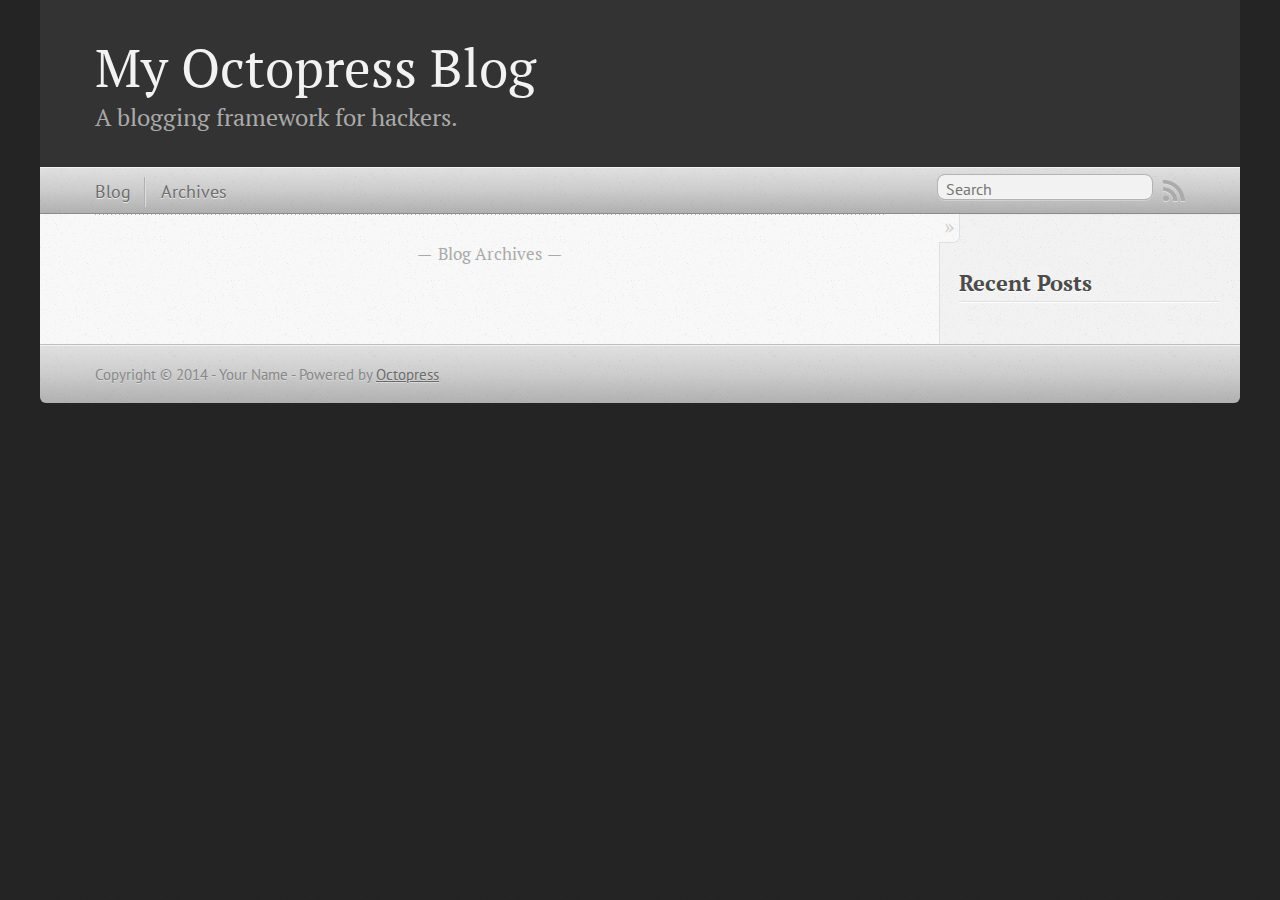
==== index.html @ 88277565 "Site updated at 2014-05-23 21:52:39 UTC" ====
<!DOCTYPE html>
<!--[if IEMobile 7 ]><html class="no-js iem7"><![endif]-->
<!--[if lt IE 9]><html class="no-js lte-ie8"><![endif]-->
<!--[if (gt IE 8)|(gt IEMobile 7)|!(IEMobile)|!(IE)]><!--><html class="no-js" lang="en"><!--<![endif]-->
<head>
  <meta charset="utf-8">
  <title>My Octopress Blog</title>
  <meta name="author" content="Your Name">

  
  <meta name="description" content=" Blog Archives Recent Posts ">
  

  <!-- http://t.co/dKP3o1e -->
  <meta name="HandheldFriendly" content="True">
  <meta name="MobileOptimized" content="320">
  <meta name="viewport" content="width=device-width, initial-scale=1">

  
  <link rel="canonical" href="http://vcardillo.github.io">
  <link href="/favicon.png" rel="icon">
  <link href="/stylesheets/screen.css" media="screen, projection" rel="stylesheet" type="text/css">
  <link href="/atom.xml" rel="alternate" title="My Octopress Blog" type="application/atom+xml">
  <script src="/javascripts/modernizr-2.0.js"></script>
  <script src="//ajax.googleapis.com/ajax/libs/jquery/1.9.1/jquery.min.js"></script>
  <script>!window.jQuery && document.write(unescape('%3Cscript src="./javascripts/libs/jquery.min.js"%3E%3C/script%3E'))</script>
  <script src="/javascripts/octopress.js" type="text/javascript"></script>
  <!--Fonts from Google"s Web font directory at http://google.com/webfonts -->
<link href="//fonts.googleapis.com/css?family=PT+Serif:regular,italic,bold,bolditalic" rel="stylesheet" type="text/css">
<link href="//fonts.googleapis.com/css?family=PT+Sans:regular,italic,bold,bolditalic" rel="stylesheet" type="text/css">

  

</head>

<body   >
  <header role="banner"><hgroup>
  <h1><a href="/">My Octopress Blog</a></h1>
  
    <h2>A blogging framework for hackers.</h2>
  
</hgroup>

</header>
  <nav role="navigation"><ul class="subscription" data-subscription="rss">
  <li><a href="/atom.xml" rel="subscribe-rss" title="subscribe via RSS">RSS</a></li>
  
</ul>
  
<form action="https://www.google.com/search" method="get">
  <fieldset role="search">
    <input type="hidden" name="q" value="site:vcardillo.github.io" />
    <input class="search" type="text" name="q" results="0" placeholder="Search"/>
  </fieldset>
</form>
  
<ul class="main-navigation">
  <li><a href="/">Blog</a></li>
  <li><a href="/blog/archives">Archives</a></li>
</ul>

</nav>
  <div id="main">
    <div id="content">
      <div class="blog-index">
  
  
  <div class="pagination">
    
    <a href="/blog/archives">Blog Archives</a>
    
  </div>
</div>
<aside class="sidebar">
  
    <section>
  <h1>Recent Posts</h1>
  <ul id="recent_posts">
    
  </ul>
</section>





  
</aside>

    </div>
  </div>
  <footer role="contentinfo"><p>
  Copyright &copy; 2014 - Your Name -
  <span class="credit">Powered by <a href="http://octopress.org">Octopress</a></span>
</p>

</footer>
  







  <script type="text/javascript">
    (function(){
      var twitterWidgets = document.createElement('script');
      twitterWidgets.type = 'text/javascript';
      twitterWidgets.async = true;
      twitterWidgets.src = '//platform.twitter.com/widgets.js';
      document.getElementsByTagName('head')[0].appendChild(twitterWidgets);
    })();
  </script>





</body>
</html>
---- stylesheets/screen.css ----
html,body,div,span,applet,object,iframe,h1,h2,h3,h4,h5,h6,p,blockquote,pre,a,abbr,acronym,address,big,cite,code,del,dfn,em,img,ins,kbd,q,s,samp,small,strike,strong,sub,sup,tt,var,b,u,i,center,dl,dt,dd,ol,ul,li,fieldset,form,label,legend,table,caption,tbody,tfoot,thead,tr,th,td,article,aside,canvas,details,embed,figure,figcaption,footer,header,hgroup,menu,nav,output,ruby,section,summary,time,mark,audio,video{margin:0;padding:0;border:0;font:inherit;font-size:100%;vertical-align:baseline}html{line-height:1}ol,ul{list-style:none}table{border-collapse:collapse;border-spacing:0}caption,th,td{text-align:left;font-weight:normal;vertical-align:middle}q,blockquote{quotes:none}q:before,q:after,blockquote:before,blockquote:after{content:"";content:none}a img{border:none}article,aside,details,figcaption,figure,footer,header,hgroup,menu,nav,section,summary{display:block}a{color:#1863a1}a:visited{color:#751590}a:focus{color:#0181eb}a:hover{color:#0181eb}a:active{color:#01579f}aside.sidebar a{color:#222}aside.sidebar a:focus{color:#0181eb}aside.sidebar a:hover{color:#0181eb}aside.sidebar a:active{color:#01579f}a{-webkit-transition:color 0.3s;-moz-transition:color 0.3s;-o-transition:color 0.3s;transition:color 0.3s}html{background:#252525 url('/images/line-tile.png?1400881595') top left}body>div{background:#f2f2f2 url('/images/noise.png?1400881595') top left;border-bottom:1px solid #bfbfbf}body>div>div{background:#f8f8f8 url('/images/noise.png?1400881595') top left;border-right:1px solid #e0e0e0}.heading,body>header h1,h1,h2,h3,h4,h5,h6{font-family:"PT Serif","Georgia","Helvetica Neue",Arial,sans-serif}.sans,body>header h2,article header p.meta,article>footer,#content .blog-index footer,html .gist .gist-file .gist-meta,#blog-archives a.category,#blog-archives time,aside.sidebar section,body>footer{font-family:"PT Sans","Helvetica Neue",Arial,sans-serif}.serif,body,#content .blog-index a[rel=full-article]{font-family:"PT Serif",Georgia,Times,"Times New Roman",serif}.mono,pre,code,tt,p code,li code{font-family:Menlo,Monaco,"Andale Mono","lucida console","Courier New",monospace}body>header h1{font-size:2.2em;font-family:"PT Serif","Georgia","Helvetica Neue",Arial,sans-serif;font-weight:normal;line-height:1.2em;margin-bottom:0.6667em}body>header h2{font-family:"PT Serif","Georgia","Helvetica Neue",Arial,sans-serif}body{line-height:1.5em;color:#222}h1{font-size:2.2em;line-height:1.2em}@media only screen and (min-width: 992px){body{font-size:1.15em}h1{font-size:2.6em;line-height:1.2em}}h1,h2,h3,h4,h5,h6{text-rendering:optimizelegibility;margin-bottom:1em;font-weight:bold}h2,section h1{font-size:1.5em}h3,section h2,section section h1{font-size:1.3em}h4,section h3,section section h2,section section section h1{font-size:1em}h5,section h4,section section h3{font-size:.9em}h6,section h5,section section h4,section section section h3{font-size:.8em}p,article blockquote,ul,ol{margin-bottom:1.5em}ul{list-style-type:disc}ul ul{list-style-type:circle;margin-bottom:0px}ul ul ul{list-style-type:square;margin-bottom:0px}ol{list-style-type:decimal}ol ol{list-style-type:lower-alpha;margin-bottom:0px}ol ol ol{list-style-type:lower-roman;margin-bottom:0px}ul,ul ul,ul ol,ol,ol ul,ol ol{margin-left:1.3em}ul ul,ul ol,ol ul,ol ol{margin-bottom:0em}strong{font-weight:bold}em{font-style:italic}sup,sub{font-size:0.75em;position:relative;display:inline-block;padding:0 .2em;line-height:.8em}sup{top:-.5em}sub{bottom:-.5em}a[rev='footnote']{font-size:.75em;padding:0 .3em;line-height:1}q{font-style:italic}q:before{content:"\201C"}q:after{content:"\201D"}em,dfn{font-style:italic}strong,dfn{font-weight:bold}del,s{text-decoration:line-through}abbr,acronym{border-bottom:1px dotted;cursor:help}hr{margin-bottom:0.2em}small{font-size:.8em}big{font-size:1.2em}article blockquote{font-style:italic;position:relative;font-size:1.2em;line-height:1.5em;padding-left:1em;border-left:4px solid rgba(170,170,170,0.5)}article blockquote cite{font-style:italic}article blockquote cite a{color:#aaa !important;word-wrap:break-word}article blockquote cite:before{content:'\2014';padding-right:.3em;padding-left:.3em;color:#aaa}@media only screen and (min-width: 992px){article blockquote{padding-left:1.5em;border-left-width:4px}}.pullquote-right:before,.pullquote-left:before{padding:0;border:none;content:attr(data-pullquote);float:right;width:45%;margin:.5em 0 1em 1.5em;position:relative;top:7px;font-size:1.4em;line-height:1.45em}.pullquote-left:before{float:left;margin:.5em 1.5em 1em 0}.force-wrap,article a,aside.sidebar a{white-space:-moz-pre-wrap;white-space:-pre-wrap;white-space:-o-pre-wrap;white-space:pre-wrap;word-wrap:break-word}.group,body>header,body>nav,body>footer,body #content>article,body #content>div>article,body #content>div>section,body div.pagination,aside.sidebar,#main,#content,.sidebar{*zoom:1}.group:after,body>header:after,body>nav:after,body>footer:after,body #content>article:after,body #content>div>section:after,body div.pagination:after,#main:after,#content:after,.sidebar:after{content:"";display:table;clear:both}body{-webkit-text-size-adjust:none;max-width:1200px;position:relative;margin:0 auto}body>header,body>nav,body>footer,body #content>article,body #content>div>article,body #content>div>section{padding-left:18px;padding-right:18px}@media only screen and (min-width: 480px){body>header,body>nav,body>footer,body #content>article,body #content>div>article,body #content>div>section{padding-left:25px;padding-right:25px}}@media only screen and (min-width: 768px){body>header,body>nav,body>footer,body #content>article,body #content>div>article,body #content>div>section{padding-left:35px;padding-right:35px}}@media only screen and (min-width: 992px){body>header,body>nav,body>footer,body #content>article,body #content>div>article,body #content>div>section{padding-left:55px;padding-right:55px}}body div.pagination{margin-left:18px;margin-right:18px}@media only screen and (min-width: 480px){body div.pagination{margin-left:25px;margin-right:25px}}@media only screen and (min-width: 768px){body div.pagination{margin-left:35px;margin-right:35px}}@media only screen and (min-width: 992px){body div.pagination{margin-left:55px;margin-right:55px}}body>header{font-size:1em;padding-top:1.5em;padding-bottom:1.5em}#content{overflow:hidden}#content>div,#content>article{width:100%}aside.sidebar{float:none;padding:0 18px 1px;background-color:#f7f7f7;border-top:1px solid #e0e0e0}.flex-content,article img,article video,article .flash-video,aside.sidebar img{max-width:100%;height:auto}.basic-alignment.left,article img.left,article video.left,article .left.flash-video,aside.sidebar img.left{float:left;margin-right:1.5em}.basic-alignment.right,article img.right,article video.right,article .right.flash-video,aside.sidebar img.right{float:right;margin-left:1.5em}.basic-alignment.center,article img.center,article video.center,article .center.flash-video,aside.sidebar img.center{display:block;margin:0 auto 1.5em}.basic-alignment.left,article img.left,article video.left,article .left.flash-video,aside.sidebar img.left,.basic-alignment.right,article img.right,article video.right,article .right.flash-video,aside.sidebar img.right{margin-bottom:.8em}.toggle-sidebar,.no-sidebar .toggle-sidebar{display:none}@media only screen and (min-width: 750px){body.sidebar-footer aside.sidebar{float:none;width:auto;clear:left;margin:0;padding:0 35px 1px;background-color:#f7f7f7;border-top:1px solid #eaeaea}body.sidebar-footer aside.sidebar section.odd,body.sidebar-footer aside.sidebar section.even{float:left;width:48%}body.sidebar-footer aside.sidebar section.odd{margin-left:0}body.sidebar-footer aside.sidebar section.even{margin-left:4%}body.sidebar-footer aside.sidebar.thirds section{width:30%;margin-left:5%}body.sidebar-footer aside.sidebar.thirds section.first{margin-left:0;clear:both}}body.sidebar-footer #content{margin-right:0px}body.sidebar-footer .toggle-sidebar{display:none}@media only screen and (min-width: 550px){body>header{font-size:1em}}@media only screen and (min-width: 750px){aside.sidebar{float:none;width:auto;clear:left;margin:0;padding:0 35px 1px;background-color:#f7f7f7;border-top:1px solid #eaeaea}aside.sidebar section.odd,aside.sidebar section.even{float:left;width:48%}aside.sidebar section.odd{margin-left:0}aside.sidebar section.even{margin-left:4%}aside.sidebar.thirds section{width:30%;margin-left:5%}aside.sidebar.thirds section.first{margin-left:0;clear:both}}@media only screen and (min-width: 768px){body{-webkit-text-size-adjust:auto}body>header{font-size:1.2em}#main{padding:0;margin:0 auto}#content{overflow:visible;margin-right:240px;position:relative}.no-sidebar #content{margin-right:0;border-right:0}.collapse-sidebar #content{margin-right:20px}#content>div,#content>article{padding-top:17.5px;padding-bottom:17.5px;float:left}aside.sidebar{width:210px;padding:0 15px 15px;background:none;clear:none;float:left;margin:0 -100% 0 0}aside.sidebar section{width:auto;margin-left:0}aside.sidebar section.odd,aside.sidebar section.even{float:none;width:auto;margin-left:0}.collapse-sidebar aside.sidebar{float:none;width:auto;clear:left;margin:0;padding:0 35px 1px;background-color:#f7f7f7;border-top:1px solid #eaeaea}.collapse-sidebar aside.sidebar section.odd,.collapse-sidebar aside.sidebar section.even{float:left;width:48%}.collapse-sidebar aside.sidebar section.odd{margin-left:0}.collapse-sidebar aside.sidebar section.even{margin-left:4%}.collapse-sidebar aside.sidebar.thirds section{width:30%;margin-left:5%}.collapse-sidebar aside.sidebar.thirds section.first{margin-left:0;clear:both}}@media only screen and (min-width: 992px){body>header{font-size:1.3em}#content{margin-right:300px}#content>div,#content>article{padding-top:27.5px;padding-bottom:27.5px}aside.sidebar{width:260px;padding:1.2em 20px 20px}.collapse-sidebar aside.sidebar{padding-left:55px;padding-right:55px}}@media only screen and (min-width: 768px){ul,ol{margin-left:0}}body>header{background:#333}body>header h1{display:inline-block;margin:0}body>header h1 a,body>header h1 a:visited,body>header h1 a:hover{color:#f2f2f2;text-decoration:none}body>header h2{margin:.2em 0 0;font-size:1em;color:#aaa;font-weight:normal}body>nav{position:relative;background-color:#ccc;background:url('/images/noise.png?1400881595'),-webkit-gradient(linear, 50% 0%, 50% 100%, color-stop(0%, #e0e0e0), color-stop(50%, #cccccc), color-stop(100%, #b0b0b0));background:url('/images/noise.png?1400881595'),-webkit-linear-gradient(#e0e0e0,#cccccc,#b0b0b0);background:url('/images/noise.png?1400881595'),-moz-linear-gradient(#e0e0e0,#cccccc,#b0b0b0);background:url('/images/noise.png?1400881595'),-o-linear-gradient(#e0e0e0,#cccccc,#b0b0b0);background:url('/images/noise.png?1400881595'),linear-gradient(#e0e0e0,#cccccc,#b0b0b0);border-top:1px solid #f2f2f2;border-bottom:1px solid #8c8c8c;padding-top:.35em;padding-bottom:.35em}body>nav form{-webkit-background-clip:padding;-moz-background-clip:padding;background-clip:padding-box;margin:0;padding:0}body>nav form .search{padding:.3em .5em 0;font-size:.85em;font-family:"PT Sans","Helvetica Neue",Arial,sans-serif;line-height:1.1em;width:95%;-webkit-border-radius:0.5em;-moz-border-radius:0.5em;-ms-border-radius:0.5em;-o-border-radius:0.5em;border-radius:0.5em;-webkit-background-clip:padding;-moz-background-clip:padding;background-clip:padding-box;-webkit-box-shadow:#d1d1d1 0 1px;-moz-box-shadow:#d1d1d1 0 1px;box-shadow:#d1d1d1 0 1px;background-color:#f2f2f2;border:1px solid #b3b3b3;color:#888}body>nav form .search:focus{color:#444;border-color:#80b1df;-webkit-box-shadow:#80b1df 0 0 4px,#80b1df 0 0 3px inset;-moz-box-shadow:#80b1df 0 0 4px,#80b1df 0 0 3px inset;box-shadow:#80b1df 0 0 4px,#80b1df 0 0 3px inset;background-color:#fff;outline:none}body>nav fieldset[role=search]{float:right;width:48%}body>nav fieldset.mobile-nav{float:left;width:48%}body>nav fieldset.mobile-nav select{width:100%;font-size:.8em;border:1px solid #888}body>nav ul{display:none}@media only screen and (min-width: 550px){body>nav{font-size:.9em}body>nav ul{margin:0;padding:0;border:0;overflow:hidden;*zoom:1;float:left;display:block;padding-top:.15em}body>nav ul li{list-style-image:none;list-style-type:none;margin-left:0;white-space:nowrap;display:inline;float:left;padding-left:0;padding-right:0}body>nav ul li:first-child,body>nav ul li.first{padding-left:0}body>nav ul li:last-child{padding-right:0}body>nav ul li.last{padding-right:0}body>nav ul.subscription{margin-left:.8em;float:right}body>nav ul.subscription li:last-child a{padding-right:0}body>nav ul li{margin:0}body>nav a{color:#6b6b6b;font-family:"PT Sans","Helvetica Neue",Arial,sans-serif;text-shadow:#ebebeb 0 1px;float:left;text-decoration:none;font-size:1.1em;padding:.1em 0;line-height:1.5em}body>nav a:visited{color:#6b6b6b}body>nav a:hover{color:#2b2b2b}body>nav li+li{border-left:1px solid #b0b0b0;margin-left:.8em}body>nav li+li a{padding-left:.8em;border-left:1px solid #dedede}body>nav form{float:right;text-align:left;padding-left:.8em;width:175px}body>nav form .search{width:93%;font-size:.95em;line-height:1.2em}body>nav ul[data-subscription$=email]+form{width:97px}body>nav ul[data-subscription$=email]+form .search{width:91%}body>nav fieldset.mobile-nav{display:none}body>nav fieldset[role=search]{width:99%}}@media only screen and (min-width: 992px){body>nav form{width:215px}body>nav ul[data-subscription$=email]+form{width:147px}}.no-placeholder body>nav .search{background:#f2f2f2 url('/images/search.png?1400881595') 0.3em 0.25em no-repeat;text-indent:1.3em}@media only screen and (min-width: 550px){.maskImage body>nav ul[data-subscription$=email]+form{width:123px}}@media only screen and (min-width: 992px){.maskImage body>nav ul[data-subscription$=email]+form{width:173px}}.maskImage ul.subscription{position:relative;top:.2em}.maskImage ul.subscription li,.maskImage ul.subscription a{border:0;padding:0}.maskImage a[rel=subscribe-rss]{position:relative;top:0px;text-indent:-999999em;background-color:#dedede;border:0;padding:0}.maskImage a[rel=subscribe-rss],.maskImage a[rel=subscribe-rss]:after{-webkit-mask-image:url('/images/rss.png?1400881595');-moz-mask-image:url('/images/rss.png?1400881595');-ms-mask-image:url('/images/rss.png?1400881595');-o-mask-image:url('/images/rss.png?1400881595');mask-image:url('/images/rss.png?1400881595');-webkit-mask-repeat:no-repeat;-moz-mask-repeat:no-repeat;-ms-mask-repeat:no-repeat;-o-mask-repeat:no-repeat;mask-repeat:no-repeat;width:22px;height:22px}.maskImage a[rel=subscribe-rss]:after{content:"";position:absolute;top:-1px;left:0;background-color:#ababab}.maskImage a[rel=subscribe-rss]:hover:after{background-color:#9e9e9e}.maskImage a[rel=subscribe-email]{position:relative;top:0px;text-indent:-999999em;background-color:#dedede;border:0;padding:0}.maskImage a[rel=subscribe-email],.maskImage a[rel=subscribe-email]:after{-webkit-mask-image:url('/images/email.png?1400881595');-moz-mask-image:url('/images/email.png?1400881595');-ms-mask-image:url('/images/email.png?1400881595');-o-mask-image:url('/images/email.png?1400881595');mask-image:url('/images/email.png?1400881595');-webkit-mask-repeat:no-repeat;-moz-mask-repeat:no-repeat;-ms-mask-repeat:no-repeat;-o-mask-repeat:no-repeat;mask-repeat:no-repeat;width:28px;height:22px}.maskImage a[rel=subscribe-email]:after{content:"";position:absolute;top:-1px;left:0;background-color:#ababab}.maskImage a[rel=subscribe-email]:hover:after{background-color:#9e9e9e}article{padding-top:1em}article header{position:relative;padding-top:2em;padding-bottom:1em;margin-bottom:1em;background:url('[data-uri]') bottom left repeat-x}article header h1{margin:0}article header h1 a{text-decoration:none}article header h1 a:hover{text-decoration:underline}article header p{font-size:.9em;color:#aaa;margin:0}article header p.meta{text-transform:uppercase;position:absolute;top:0}@media only screen and (min-width: 768px){article header{margin-bottom:1.5em;padding-bottom:1em;background:url('[data-uri]') bottom left repeat-x}}article h2{padding-top:0.8em;background:url('[data-uri]') top left repeat-x}.entry-content article h2:first-child,article header+h2{padding-top:0}article h2:first-child,article header+h2{background:none}article .feature{padding-top:.5em;margin-bottom:1em;padding-bottom:1em;background:url('[data-uri]') bottom left repeat-x;font-size:2.0em;font-style:italic;line-height:1.3em}article img,article video,article .flash-video{-webkit-border-radius:0.3em;-moz-border-radius:0.3em;-ms-border-radius:0.3em;-o-border-radius:0.3em;border-radius:0.3em;-webkit-box-shadow:rgba(0,0,0,0.15) 0 1px 4px;-moz-box-shadow:rgba(0,0,0,0.15) 0 1px 4px;box-shadow:rgba(0,0,0,0.15) 0 1px 4px;-webkit-box-sizing:border-box;-moz-box-sizing:border-box;box-sizing:border-box;border:#fff 0.5em solid}article video,article .flash-video{margin:0 auto 1.5em}article video{display:block;width:100%}article .flash-video>div{position:relative;display:block;padding-bottom:56.25%;padding-top:1px;height:0;overflow:hidden}article .flash-video>div iframe,article .flash-video>div object,article .flash-video>div embed{position:absolute;top:0;left:0;width:100%;height:100%}article>footer{padding-bottom:2.5em;margin-top:2em}article>footer p.meta{margin-bottom:.8em;font-size:.85em;clear:both;overflow:hidden}.blog-index article+article{background:url('[data-uri]') top left repeat-x}#content .blog-index{padding-top:0;padding-bottom:0}#content .blog-index article{padding-top:2em}#content .blog-index article header{background:none;padding-bottom:0}#content .blog-index article h1{font-size:2.2em}#content .blog-index article h1 a{color:inherit}#content .blog-index article h1 a:hover{color:#0181eb}#content .blog-index a[rel=full-article]{background:#ebebeb;display:inline-block;padding:.4em .8em;margin-right:.5em;text-decoration:none;color:#666;-webkit-transition:background-color 0.5s;-moz-transition:background-color 0.5s;-o-transition:background-color 0.5s;transition:background-color 0.5s}#content .blog-index a[rel=full-article]:hover{background:#0181eb;text-shadow:none;color:#f8f8f8}#content .blog-index footer{margin-top:1em}.separator,article>footer .byline+time:before,article>footer time+time:before,article>footer .comments:before,article>footer .byline ~ .categories:before{content:"\2022 ";padding:0 .4em 0 .2em;display:inline-block}#content div.pagination{text-align:center;font-size:.95em;position:relative;background:url('[data-uri]') top left repeat-x;padding-top:1.5em;padding-bottom:1.5em}#content div.pagination a{text-decoration:none;color:#aaa}#content div.pagination a.prev{position:absolute;left:0}#content div.pagination a.next{position:absolute;right:0}#content div.pagination a:hover{color:#0181eb}#content div.pagination a[href*=archive]:before,#content div.pagination a[href*=archive]:after{content:'\2014';padding:0 .3em}p.meta+.sharing{padding-top:1em;padding-left:0;background:url('[data-uri]') top left repeat-x}#fb-root{display:none}.highlight,html .gist .gist-file .gist-syntax .gist-highlight{border:1px solid #05232b !important}.highlight table td.code,html .gist .gist-file .gist-syntax .gist-highlight table td.code{width:100%}.highlight .line-numbers,html .gist .gist-file .gist-syntax .highlight .line_numbers{text-align:right;font-size:13px;line-height:1.45em;background:#073642 url('/images/noise.png?1400881595') top left !important;border-right:1px solid #00232c !important;-webkit-box-shadow:#083e4b -1px 0 inset;-moz-box-shadow:#083e4b -1px 0 inset;box-shadow:#083e4b -1px 0 inset;text-shadow:#021014 0 -1px;padding:.8em !important;-webkit-border-radius:0;-moz-border-radius:0;-ms-border-radius:0;-o-border-radius:0;border-radius:0}.highlight .line-numbers span,html .gist .gist-file .gist-syntax .highlight .line_numbers span{color:#586e75 !important}figure.code,.gist-file,pre{-webkit-box-shadow:rgba(0,0,0,0.06) 0 0 10px;-moz-box-shadow:rgba(0,0,0,0.06) 0 0 10px;box-shadow:rgba(0,0,0,0.06) 0 0 10px}figure.code .highlight pre,.gist-file .highlight pre,pre .highlight pre{-webkit-box-shadow:none;-moz-box-shadow:none;box-shadow:none}.gist .highlight *::-moz-selection,figure.code .highlight *::-moz-selection{background:#386774;color:inherit;text-shadow:#002b36 0 1px}.gist .highlight *::-webkit-selection,figure.code .highlight *::-webkit-selection{background:#386774;color:inherit;text-shadow:#002b36 0 1px}.gist .highlight *::selection,figure.code .highlight *::selection{background:#386774;color:inherit;text-shadow:#002b36 0 1px}html .gist .gist-file{margin-bottom:1.8em;position:relative;border:none;padding-top:26px !important}html .gist .gist-file .highlight{margin-bottom:0}html .gist .gist-file .gist-syntax{border-bottom:0 !important;background:none !important}html .gist .gist-file .gist-syntax .gist-highlight{background:#002b36 !important}html .gist .gist-file .gist-syntax .highlight pre{padding:0}html .gist .gist-file .gist-meta{padding:.6em 0.8em;border:1px solid #083e4b !important;color:#586e75;font-size:.7em !important;background:#073642 url('/images/noise.png?1400881595') top left;line-height:1.5em}html .gist .gist-file .gist-meta a{color:#75878b !important;text-decoration:none}html .gist .gist-file .gist-meta a:hover{text-decoration:underline}html .gist .gist-file .gist-meta a:hover{color:#93a1a1 !important}html .gist .gist-file .gist-meta a[href*='#file']{position:absolute;top:0;left:0;right:-10px;color:#474747 !important}html .gist .gist-file .gist-meta a[href*='#file']:hover{color:#1863a1 !important}html .gist .gist-file .gist-meta a[href*=raw]{top:.4em}pre{background:#002b36 url('/images/noise.png?1400881595') top left;-webkit-border-radius:0.4em;-moz-border-radius:0.4em;-ms-border-radius:0.4em;-o-border-radius:0.4em;border-radius:0.4em;border:1px solid #05232b;line-height:1.45em;font-size:13px;margin-bottom:2.1em;padding:.8em 1em;color:#93a1a1;overflow:auto}h3.filename+pre{-moz-border-radius-topleft:0px;-webkit-border-top-left-radius:0px;border-top-left-radius:0px;-moz-border-radius-topright:0px;-webkit-border-top-right-radius:0px;border-top-right-radius:0px}p code,li code{display:inline-block;white-space:no-wrap;background:#fff;font-size:.8em;line-height:1.5em;color:#555;border:1px solid #ddd;-webkit-border-radius:0.4em;-moz-border-radius:0.4em;-ms-border-radius:0.4em;-o-border-radius:0.4em;border-radius:0.4em;padding:0 .3em;margin:-1px 0}p pre code,li pre code{font-size:1em !important;background:none;border:none}.pre-code,html .gist .gist-file .gist-syntax .highlight pre,.highlight code{font-family:Menlo,Monaco,"Andale Mono","lucida console","Courier New",monospace !important;overflow:scroll;overflow-y:hidden;display:block;padding:.8em;overflow-x:auto;line-height:1.45em;background:#002b36 url('/images/noise.png?1400881595') top left !important;color:#93a1a1 !important}.pre-code span,html .gist .gist-file .gist-syntax .highlight pre span,.highlight code span{color:#93a1a1 !important}.pre-code span,html .gist .gist-file .gist-syntax .highlight pre span,.highlight code span{font-style:normal !important;font-weight:normal !important}.pre-code .c,html .gist .gist-file .gist-syntax .highlight pre .c,.highlight code .c{color:#586e75 !important;font-style:italic !important}.pre-code .cm,html .gist .gist-file .gist-syntax .highlight pre .cm,.highlight code .cm{color:#586e75 !important;font-style:italic !important}.pre-code .cp,html .gist .gist-file .gist-syntax .highlight pre .cp,.highlight code .cp{color:#586e75 !important;font-style:italic !important}.pre-code .c1,html .gist .gist-file .gist-syntax .highlight pre .c1,.highlight code .c1{color:#586e75 !important;font-style:italic !important}.pre-code .cs,html .gist .gist-file .gist-syntax .highlight pre .cs,.highlight code .cs{color:#586e75 !important;font-weight:bold !important;font-style:italic !important}.pre-code .err,html .gist .gist-file .gist-syntax .highlight pre .err,.highlight code .err{color:#dc322f !important;background:none !important}.pre-code .k,html .gist .gist-file .gist-syntax .highlight pre .k,.highlight code .k{color:#cb4b16 !important}.pre-code .o,html .gist .gist-file .gist-syntax .highlight pre .o,.highlight code .o{color:#93a1a1 !important;font-weight:bold !important}.pre-code .p,html .gist .gist-file .gist-syntax .highlight pre .p,.highlight code .p{color:#93a1a1 !important}.pre-code .ow,html .gist .gist-file .gist-syntax .highlight pre .ow,.highlight code .ow{color:#2aa198 !important;font-weight:bold !important}.pre-code .gd,html .gist .gist-file .gist-syntax .highlight pre .gd,.highlight code .gd{color:#93a1a1 !important;background-color:#372c34 !important;display:inline-block}.pre-code .gd .x,html .gist .gist-file .gist-syntax .highlight pre .gd .x,.highlight code .gd .x{color:#93a1a1 !important;background-color:#4d2d33 !important;display:inline-block}.pre-code .ge,html .gist .gist-file .gist-syntax .highlight pre .ge,.highlight code .ge{color:#93a1a1 !important;font-style:italic !important}.pre-code .gh,html .gist .gist-file .gist-syntax .highlight pre .gh,.highlight code .gh{color:#586e75 !important}.pre-code .gi,html .gist .gist-file .gist-syntax .highlight pre .gi,.highlight code .gi{color:#93a1a1 !important;background-color:#1a412b !important;display:inline-block}.pre-code .gi .x,html .gist .gist-file .gist-syntax .highlight pre .gi .x,.highlight code .gi .x{color:#93a1a1 !important;background-color:#355720 !important;display:inline-block}.pre-code .gs,html .gist .gist-file .gist-syntax .highlight pre .gs,.highlight code .gs{color:#93a1a1 !important;font-weight:bold !important}.pre-code .gu,html .gist .gist-file .gist-syntax .highlight pre .gu,.highlight code .gu{color:#6c71c4 !important}.pre-code .kc,html .gist .gist-file .gist-syntax .highlight pre .kc,.highlight code .kc{color:#859900 !important;font-weight:bold !important}.pre-code .kd,html .gist .gist-file .gist-syntax .highlight pre .kd,.highlight code .kd{color:#268bd2 !important}.pre-code .kp,html .gist .gist-file .gist-syntax .highlight pre .kp,.highlight code .kp{color:#cb4b16 !important;font-weight:bold !important}.pre-code .kr,html .gist .gist-file .gist-syntax .highlight pre .kr,.highlight code .kr{color:#d33682 !important;font-weight:bold !important}.pre-code .kt,html .gist .gist-file .gist-syntax .highlight pre .kt,.highlight code .kt{color:#2aa198 !important}.pre-code .n,html .gist .gist-file .gist-syntax .highlight pre .n,.highlight code .n{color:#268bd2 !important}.pre-code .na,html .gist .gist-file .gist-syntax .highlight pre .na,.highlight code .na{color:#268bd2 !important}.pre-code .nb,html .gist .gist-file .gist-syntax .highlight pre .nb,.highlight code .nb{color:#859900 !important}.pre-code .nc,html .gist .gist-file .gist-syntax .highlight pre .nc,.highlight code .nc{color:#d33682 !important}.pre-code .no,html .gist .gist-file .gist-syntax .highlight pre .no,.highlight code .no{color:#b58900 !important}.pre-code .nl,html .gist .gist-file .gist-syntax .highlight pre .nl,.highlight code .nl{color:#859900 !important}.pre-code .ne,html .gist .gist-file .gist-syntax .highlight pre .ne,.highlight code .ne{color:#268bd2 !important;font-weight:bold !important}.pre-code .nf,html .gist .gist-file .gist-syntax .highlight pre .nf,.highlight code .nf{color:#268bd2 !important;font-weight:bold !important}.pre-code .nn,html .gist .gist-file .gist-syntax .highlight pre .nn,.highlight code .nn{color:#b58900 !important}.pre-code .nt,html .gist .gist-file .gist-syntax .highlight pre .nt,.highlight code .nt{color:#268bd2 !important;font-weight:bold !important}.pre-code .nx,html .gist .gist-file .gist-syntax .highlight pre .nx,.highlight code .nx{color:#b58900 !important}.pre-code .vg,html .gist .gist-file .gist-syntax .highlight pre .vg,.highlight code .vg{color:#268bd2 !important}.pre-code .vi,html .gist .gist-file .gist-syntax .highlight pre .vi,.highlight code .vi{color:#268bd2 !important}.pre-code .nv,html .gist .gist-file .gist-syntax .highlight pre .nv,.highlight code .nv{color:#268bd2 !important}.pre-code .mf,html .gist .gist-file .gist-syntax .highlight pre .mf,.highlight code .mf{color:#2aa198 !important}.pre-code .m,html .gist .gist-file .gist-syntax .highlight pre .m,.highlight code .m{color:#2aa198 !important}.pre-code .mh,html .gist .gist-file .gist-syntax .highlight pre .mh,.highlight code .mh{color:#2aa198 !important}.pre-code .mi,html .gist .gist-file .gist-syntax .highlight pre .mi,.highlight code .mi{color:#2aa198 !important}.pre-code .s,html .gist .gist-file .gist-syntax .highlight pre .s,.highlight code .s{color:#2aa198 !important}.pre-code .sd,html .gist .gist-file .gist-syntax .highlight pre .sd,.highlight code .sd{color:#2aa198 !important}.pre-code .s2,html .gist .gist-file .gist-syntax .highlight pre .s2,.highlight code .s2{color:#2aa198 !important}.pre-code .se,html .gist .gist-file .gist-syntax .highlight pre .se,.highlight code .se{color:#dc322f !important}.pre-code .si,html .gist .gist-file .gist-syntax .highlight pre .si,.highlight code .si{color:#268bd2 !important}.pre-code .sr,html .gist .gist-file .gist-syntax .highlight pre .sr,.highlight code .sr{color:#2aa198 !important}.pre-code .s1,html .gist .gist-file .gist-syntax .highlight pre .s1,.highlight code .s1{color:#2aa198 !important}.pre-code div .gd,html .gist .gist-file .gist-syntax .highlight pre div .gd,.highlight code div .gd,.pre-code div .gd .x,html .gist .gist-file .gist-syntax .highlight pre div .gd .x,.highlight code div .gd .x,.pre-code div .gi,html .gist .gist-file .gist-syntax .highlight pre div .gi,.highlight code div .gi,.pre-code div .gi .x,html .gist .gist-file .gist-syntax .highlight pre div .gi .x,.highlight code div .gi .x{display:inline-block;width:100%}.highlight,.gist-highlight{margin-bottom:1.8em;background:#002b36;overflow-y:hidden;overflow-x:auto}.highlight pre,.gist-highlight pre{background:none;-webkit-border-radius:0px;-moz-border-radius:0px;-ms-border-radius:0px;-o-border-radius:0px;border-radius:0px;border:none;padding:0;margin-bottom:0}pre::-webkit-scrollbar,.highlight::-webkit-scrollbar,.gist-highlight::-webkit-scrollbar{height:.5em;background:rgba(255,255,255,0.15)}pre::-webkit-scrollbar-thumb:horizontal,.highlight::-webkit-scrollbar-thumb:horizontal,.gist-highlight::-webkit-scrollbar-thumb:horizontal{background:rgba(255,255,255,0.2);-webkit-border-radius:4px;border-radius:4px}.highlight code{background:#000}figure.code{background:none;padding:0;border:0;margin-bottom:1.5em}figure.code pre{margin-bottom:0}figure.code figcaption{position:relative}figure.code .highlight{margin-bottom:0}.code-title,html .gist .gist-file .gist-meta a[href*='#file'],h3.filename,figure.code figcaption{text-align:center;font-size:13px;line-height:2em;text-shadow:#cbcccc 0 1px 0;color:#474747;font-weight:normal;margin-bottom:0;-moz-border-radius-topleft:5px;-webkit-border-top-left-radius:5px;border-top-left-radius:5px;-moz-border-radius-topright:5px;-webkit-border-top-right-radius:5px;border-top-right-radius:5px;font-family:"Helvetica Neue", Arial, "Lucida Grande", "Lucida Sans Unicode", Lucida, sans-serif;background:#aaa url('/images/code_bg.png?1400881595') top repeat-x;border:1px solid #565656;border-top-color:#cbcbcb;border-left-color:#a5a5a5;border-right-color:#a5a5a5;border-bottom:0}.download-source,html .gist .gist-file .gist-meta a[href*=raw],figure.code figcaption a{position:absolute;right:.8em;text-decoration:none;color:#666 !important;z-index:1;font-size:13px;text-shadow:#cbcccc 0 1px 0;padding-left:3em}.download-source:hover,html .gist .gist-file .gist-meta a[href*=raw]:hover,figure.code figcaption a:hover{text-decoration:underline}#archive #content>div,#archive #content>div>article{padding-top:0}#blog-archives{color:#aaa}#blog-archives article{padding:1em 0 1em;position:relative;background:url('[data-uri]') bottom left repeat-x}#blog-archives article:last-child{background:none}#blog-archives article footer{padding:0;margin:0}#blog-archives h1{color:#222;margin-bottom:.3em}#blog-archives h2{display:none}#blog-archives h1{font-size:1.5em}#blog-archives h1 a{text-decoration:none;color:inherit;font-weight:normal;display:inline-block}#blog-archives h1 a:hover{text-decoration:underline}#blog-archives h1 a:hover{color:#0181eb}#blog-archives a.category,#blog-archives time{color:#aaa}#blog-archives .entry-content{display:none}#blog-archives time{font-size:.9em;line-height:1.2em}#blog-archives time .month,#blog-archives time .day{display:inline-block}#blog-archives time .month{text-transform:uppercase}#blog-archives p{margin-bottom:1em}#blog-archives a,#blog-archives .entry-content a{color:inherit}#blog-archives a:hover,#blog-archives .entry-content a:hover{color:#0181eb}#blog-archives a:hover{color:#0181eb}@media only screen and (min-width: 550px){#blog-archives article{margin-left:5em}#blog-archives h2{margin-bottom:.3em;font-weight:normal;display:inline-block;position:relative;top:-1px;float:left}#blog-archives h2:first-child{padding-top:.75em}#blog-archives time{position:absolute;text-align:right;left:0em;top:1.8em}#blog-archives .year{display:none}#blog-archives article{padding-left:4.5em;padding-bottom:.7em}#blog-archives a.category{line-height:1.1em}}#content>.category article{margin-left:0;padding-left:6.8em}#content>.category .year{display:inline}.side-shadow-border,aside.sidebar section h1,aside.sidebar li{-webkit-box-shadow:#fff 0 1px;-moz-box-shadow:#fff 0 1px;box-shadow:#fff 0 1px}aside.sidebar{overflow:hidden;color:#4b4b4b;text-shadow:#fff 0 1px}aside.sidebar section{font-size:.8em;line-height:1.4em;margin-bottom:1.5em}aside.sidebar section h1{margin:1.5em 0 0;padding-bottom:.2em;border-bottom:1px solid #e0e0e0}aside.sidebar section h1+p{padding-top:.4em}aside.sidebar img{-webkit-border-radius:0.3em;-moz-border-radius:0.3em;-ms-border-radius:0.3em;-o-border-radius:0.3em;border-radius:0.3em;-webkit-box-shadow:rgba(0,0,0,0.15) 0 1px 4px;-moz-box-shadow:rgba(0,0,0,0.15) 0 1px 4px;box-shadow:rgba(0,0,0,0.15) 0 1px 4px;-webkit-box-sizing:border-box;-moz-box-sizing:border-box;box-sizing:border-box;border:#fff 0.3em solid}aside.sidebar ul{margin-bottom:0.5em;margin-left:0}aside.sidebar li{list-style:none;padding:.5em 0;margin:0;border-bottom:1px solid #e0e0e0}aside.sidebar li p:last-child{margin-bottom:0}aside.sidebar a{color:inherit;-webkit-transition:color 0.5s;-moz-transition:color 0.5s;-o-transition:color 0.5s;transition:color 0.5s}aside.sidebar:hover a{color:#222}aside.sidebar:hover a:hover{color:#0181eb}.aside-alt-link,#pinboard_linkroll .pin-tag{color:#7e7e7e}.aside-alt-link:hover,#pinboard_linkroll .pin-tag:hover{color:#0181eb}@media only screen and (min-width: 768px){.toggle-sidebar{outline:none;position:absolute;right:-10px;top:0;bottom:0;display:inline-block;text-decoration:none;color:#cecece;width:9px;cursor:pointer}.toggle-sidebar:hover{background:#e9e9e9;background:-webkit-gradient(linear, 0% 50%, 100% 50%, color-stop(0%, rgba(224,224,224,0.5)), color-stop(100%, rgba(224,224,224,0)));background:-webkit-linear-gradient(left, rgba(224,224,224,0.5),rgba(224,224,224,0));background:-moz-linear-gradient(left, rgba(224,224,224,0.5),rgba(224,224,224,0));background:-o-linear-gradient(left, rgba(224,224,224,0.5),rgba(224,224,224,0));background:linear-gradient(left, rgba(224,224,224,0.5),rgba(224,224,224,0))}.toggle-sidebar:after{position:absolute;right:-11px;top:0;width:20px;font-size:1.2em;line-height:1.1em;padding-bottom:.15em;-moz-border-radius-bottomright:0.3em;-webkit-border-bottom-right-radius:0.3em;border-bottom-right-radius:0.3em;text-align:center;background:#f8f8f8 url('/images/noise.png?1400881595') top left;border-bottom:1px solid #e0e0e0;border-right:1px solid #e0e0e0;content:"\00BB";text-indent:-1px}.collapse-sidebar .toggle-sidebar{text-indent:0px;right:-20px;width:19px}.collapse-sidebar .toggle-sidebar:hover{background:#e9e9e9}.collapse-sidebar .toggle-sidebar:after{border-left:1px solid #e0e0e0;text-shadow:#fff 0 1px;content:"\00AB";left:0px;right:0;text-align:center;text-indent:0;border:0;border-right-width:0;background:none}}.googleplus h1{-moz-box-shadow:none !important;-webkit-box-shadow:none !important;-o-box-shadow:none !important;box-shadow:none !important;border-bottom:0px none !important}.googleplus a{text-decoration:none;white-space:normal !important;line-height:32px}.googleplus a img{float:left;margin-right:0.5em;border:0 none}.googleplus-hidden{position:absolute;top:-1000em;left:-1000em}#pinboard_linkroll .pin-title,#pinboard_linkroll .pin-description{display:block;margin-bottom:.5em}#pinboard_linkroll .pin-tag{text-decoration:none}#pinboard_linkroll .pin-tag:hover{text-decoration:underline}#pinboard_linkroll .pin-tag:after{content:','}#pinboard_linkroll .pin-tag:last-child:after{content:''}.delicious-posts a.delicious-link{margin-bottom:.5em;display:block}.delicious-posts p{font-size:1em}body>footer{font-size:.8em;color:#888;text-shadow:#d9d9d9 0 1px;background-color:#ccc;background:url('/images/noise.png?1400881595'),-webkit-gradient(linear, 50% 0%, 50% 100%, color-stop(0%, #e0e0e0), color-stop(50%, #cccccc), color-stop(100%, #b0b0b0));background:url('/images/noise.png?1400881595'),-webkit-linear-gradient(#e0e0e0,#cccccc,#b0b0b0);background:url('/images/noise.png?1400881595'),-moz-linear-gradient(#e0e0e0,#cccccc,#b0b0b0);background:url('/images/noise.png?1400881595'),-o-linear-gradient(#e0e0e0,#cccccc,#b0b0b0);background:url('/images/noise.png?1400881595'),linear-gradient(#e0e0e0,#cccccc,#b0b0b0);border-top:1px solid #f2f2f2;position:relative;padding-top:1em;padding-bottom:1em;margin-bottom:3em;-moz-border-radius-bottomleft:0.4em;-webkit-border-bottom-left-radius:0.4em;border-bottom-left-radius:0.4em;-moz-border-radius-bottomright:0.4em;-webkit-border-bottom-right-radius:0.4em;border-bottom-right-radius:0.4em;z-index:1}body>footer a{color:#6b6b6b}body>footer a:visited{color:#6b6b6b}body>footer a:hover{color:#484848}body>footer p:last-child{margin-bottom:0}
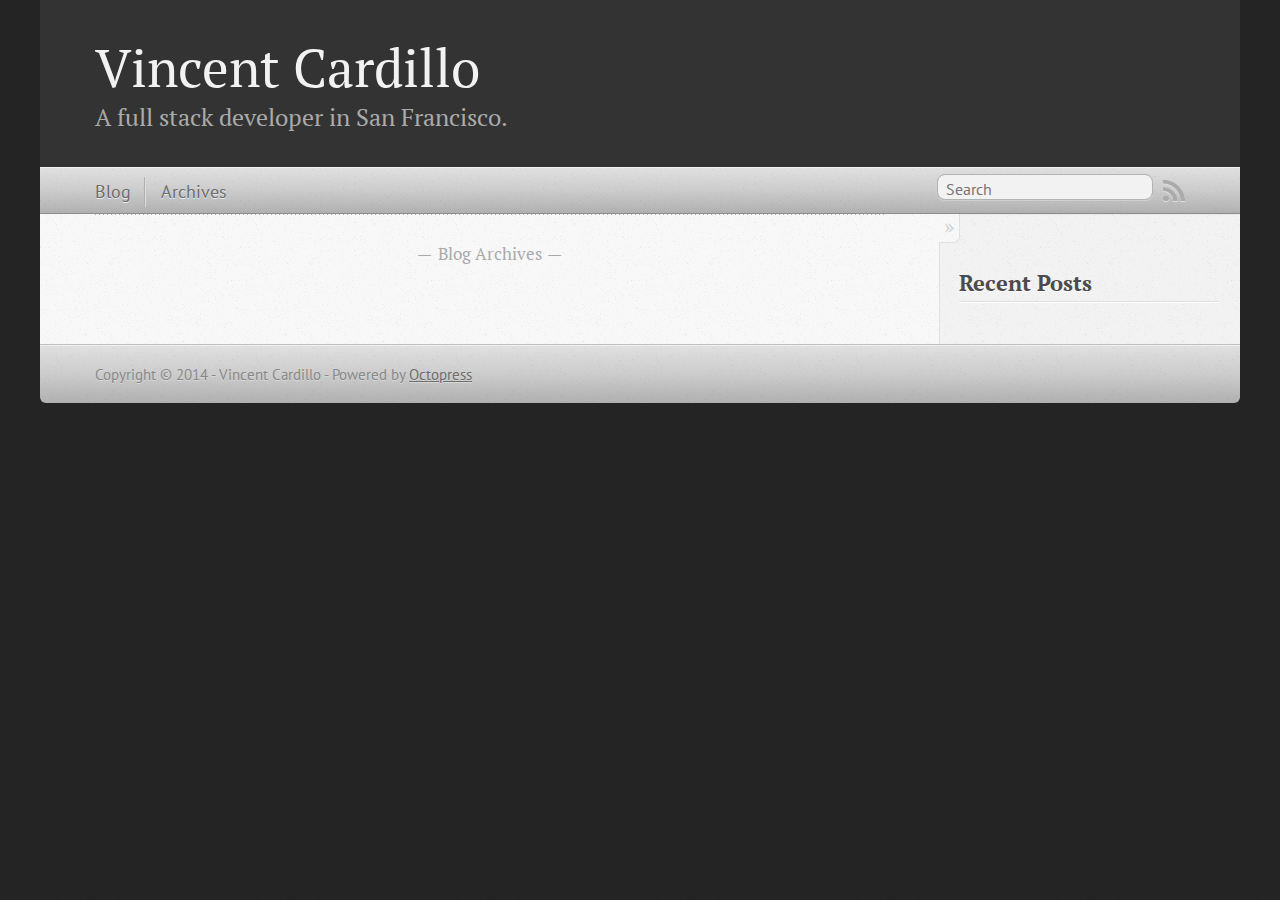
==== commit 76fde6e6: "Site updated at 2014-05-23 22:26:05 UTC" ====
--- a/index.html
+++ b/index.html
@@ -5,8 +5,8 @@
 <!--[if (gt IE 8)|(gt IEMobile 7)|!(IEMobile)|!(IE)]><!--><html class="no-js" lang="en"><!--<![endif]-->
 <head>
   <meta charset="utf-8">
-  <title>My Octopress Blog</title>
-  <meta name="author" content="Your Name">
+  <title>Vincent Cardillo</title>
+  <meta name="author" content="Vincent Cardillo">
 
   
   <meta name="description" content=" Blog Archives Recent Posts ">
@@ -21,7 +21,7 @@
   <link rel="canonical" href="http://vcardillo.github.io">
   <link href="/favicon.png" rel="icon">
   <link href="/stylesheets/screen.css" media="screen, projection" rel="stylesheet" type="text/css">
-  <link href="/atom.xml" rel="alternate" title="My Octopress Blog" type="application/atom+xml">
+  <link href="/atom.xml" rel="alternate" title="Vincent Cardillo" type="application/atom+xml">
   <script src="/javascripts/modernizr-2.0.js"></script>
   <script src="//ajax.googleapis.com/ajax/libs/jquery/1.9.1/jquery.min.js"></script>
   <script>!window.jQuery && document.write(unescape('%3Cscript src="./javascripts/libs/jquery.min.js"%3E%3C/script%3E'))</script>
@@ -36,9 +36,9 @@
 
 <body   >
   <header role="banner"><hgroup>
-  <h1><a href="/">My Octopress Blog</a></h1>
+  <h1><a href="/">Vincent Cardillo</a></h1>
   
-    <h2>A blogging framework for hackers.</h2>
+    <h2>A full stack developer in San Francisco.</h2>
   
 </hgroup>
 
@@ -91,7 +91,7 @@
     </div>
   </div>
   <footer role="contentinfo"><p>
-  Copyright &copy; 2014 - Your Name -
+  Copyright &copy; 2014 - Vincent Cardillo -
   <span class="credit">Powered by <a href="http://octopress.org">Octopress</a></span>
 </p>
 
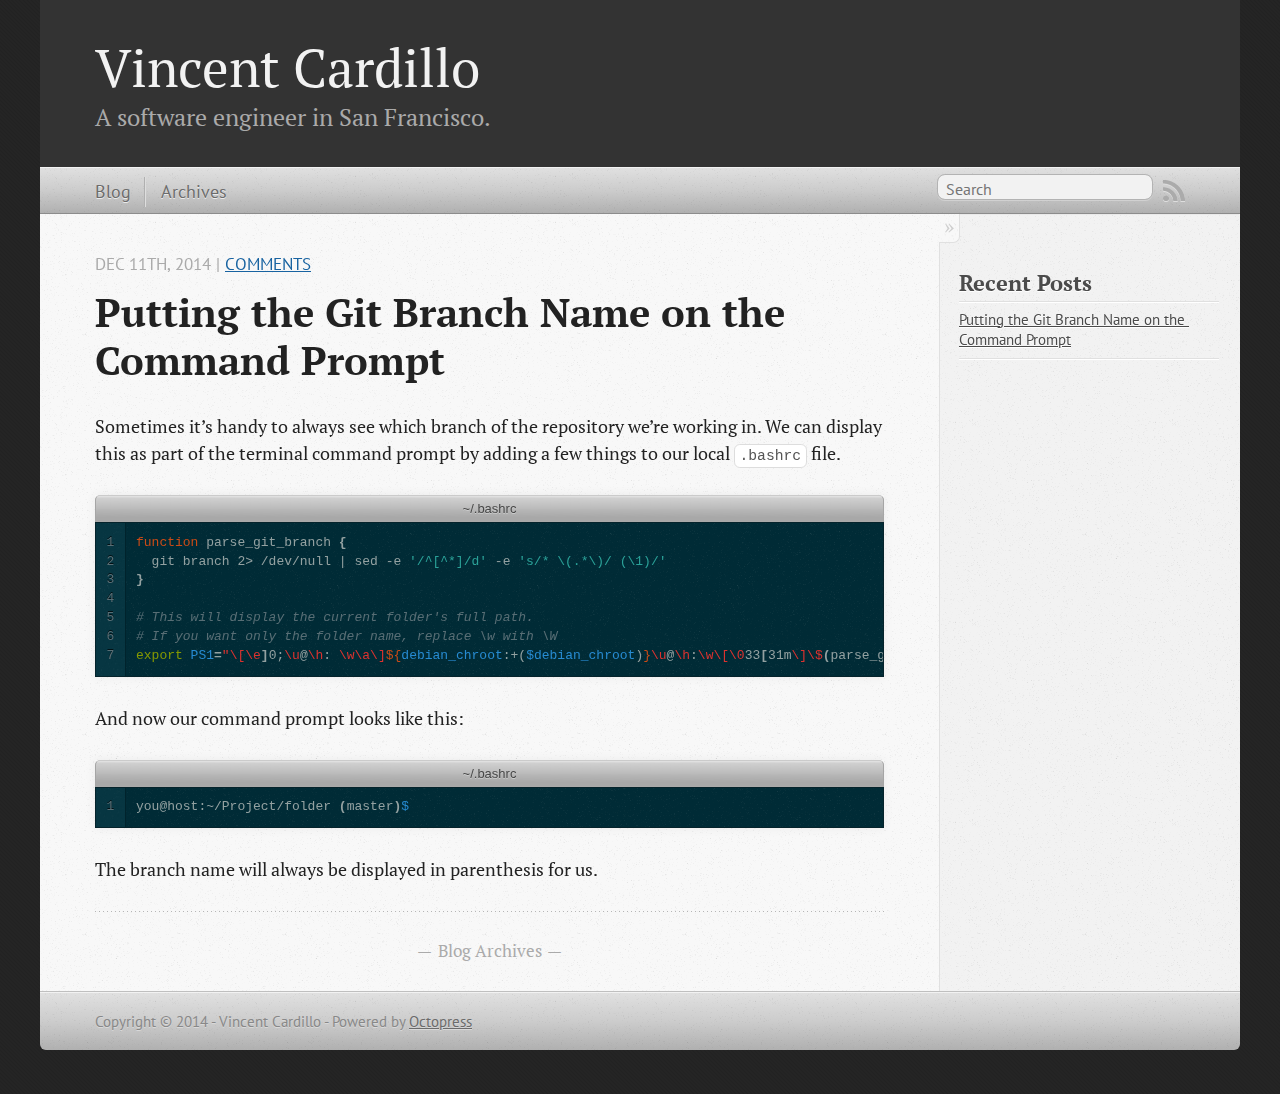
==== commit b4651894: "Site updated at 2014-12-12 06:38:01 UTC" ====
--- a/index.html
+++ b/index.html
@@ -9,7 +9,7 @@
   <meta name="author" content="Vincent Cardillo">
 
   
-  <meta name="description" content=" Blog Archives Recent Posts ">
+  <meta name="description" content="Sometimes it&rsquo;s handy to always see which branch of the repository we&rsquo;re working in. We can display this as part of the terminal command &hellip;">
   
 
   <!-- http://t.co/dKP3o1e -->
@@ -38,7 +38,7 @@
   <header role="banner"><hgroup>
   <h1><a href="/">Vincent Cardillo</a></h1>
   
-    <h2>A full stack developer in San Francisco.</h2>
+    <h2>A software engineer in San Francisco.</h2>
   
 </hgroup>
 
@@ -66,6 +66,71 @@
       <div class="blog-index">
   
   
+  
+    <article>
+      
+  <header>
+    
+      <h1 class="entry-title"><a href="/blog/2014/12/11/putting-the-git-branch-name-on-the-command-prompt/">Putting the Git Branch Name on the Command Prompt</a></h1>
+    
+    
+      <p class="meta">
+        
+
+
+
+
+
+
+
+
+  
+
+
+<time datetime="2014-12-11T20:32:38-08:00" pubdate data-updated="true">Dec 11<span>th</span>, 2014</time>
+        
+           | <a href="/blog/2014/12/11/putting-the-git-branch-name-on-the-command-prompt/#disqus_thread"
+             data-disqus-identifier="http://vcardillo.github.io/blog/2014/12/11/putting-the-git-branch-name-on-the-command-prompt/">Comments</a>
+        
+      </p>
+    
+  </header>
+
+
+  <div class="entry-content"><p>Sometimes it&rsquo;s handy to always see which branch of the repository we&rsquo;re working in. We can display this as part of the terminal command prompt by adding a few things to our local <code>.bashrc</code> file.</p>
+
+<figure class='code'><figcaption><span>~/.bashrc</span></figcaption><div class="highlight"><table><tr><td class="gutter"><pre class="line-numbers"><span class='line-number'>1</span>
+<span class='line-number'>2</span>
+<span class='line-number'>3</span>
+<span class='line-number'>4</span>
+<span class='line-number'>5</span>
+<span class='line-number'>6</span>
+<span class='line-number'>7</span>
+</pre></td><td class='code'><pre><code class='bash'><span class='line'><span class="k">function </span>parse_git_branch <span class="o">{</span>
+</span><span class='line'>  git branch 2&gt; /dev/null | sed -e <span class="s1">&#39;/^[^*]/d&#39;</span> -e <span class="s1">&#39;s/* \(.*\)/ (\1)/&#39;</span>
+</span><span class='line'><span class="o">}</span>
+</span><span class='line'>
+</span><span class='line'><span class="c"># This will display the current folder&#39;s full path.</span>
+</span><span class='line'><span class="c"># If you want only the folder name, replace \w with \W</span>
+</span><span class='line'><span class="nb">export </span><span class="nv">PS1</span><span class="o">=</span><span class="err">&quot;</span><span class="se">\[\e</span><span class="o">]</span>0;<span class="se">\u</span>@<span class="se">\h</span>: <span class="se">\w\a\]</span><span class="k">${</span><span class="nv">debian_chroot</span><span class="p">:+(</span><span class="nv">$debian_chroot</span><span class="p">)</span><span class="k">}</span><span class="se">\u</span>@<span class="se">\h</span>:<span class="se">\w\[\0</span>33<span class="o">[</span>31m<span class="se">\]\$</span><span class="o">(</span>parse_git_branch<span class="o">)</span><span class="se">\[\0</span>33<span class="o">[</span>0m<span class="se">\]\$</span>
+</span></code></pre></td></tr></table></div></figure>
+
+
+<p>And now our command prompt looks like this:</p>
+
+<figure class='code'><figcaption><span>~/.bashrc</span></figcaption><div class="highlight"><table><tr><td class="gutter"><pre class="line-numbers"><span class='line-number'>1</span>
+</pre></td><td class='code'><pre><code class='bash'><span class='line'>you@host:~/Project/folder <span class="o">(</span>master<span class="o">)</span><span class="nv">$ </span>
+</span></code></pre></td></tr></table></div></figure>
+
+
+<p>The branch name will always be displayed in parenthesis for us.</p>
+</div>
+  
+  
+
+
+    </article>
+  
   <div class="pagination">
     
     <a href="/blog/archives">Blog Archives</a>
@@ -77,6 +142,10 @@
     <section>
   <h1>Recent Posts</h1>
   <ul id="recent_posts">
+    
+      <li class="post">
+        <a href="/blog/2014/12/11/putting-the-git-branch-name-on-the-command-prompt/">Putting the Git Branch Name on the Command Prompt</a>
+      </li>
     
   </ul>
 </section>
@@ -97,6 +166,19 @@
 
 </footer>
   
+
+<script type="text/javascript">
+      var disqus_shortname = 'vincentc-io';
+      
+        
+        var disqus_script = 'count.js';
+      
+    (function () {
+      var dsq = document.createElement('script'); dsq.type = 'text/javascript'; dsq.async = true;
+      dsq.src = '//' + disqus_shortname + '.disqus.com/' + disqus_script;
+      (document.getElementsByTagName('head')[0] || document.getElementsByTagName('body')[0]).appendChild(dsq);
+    }());
+</script>
 
 
 
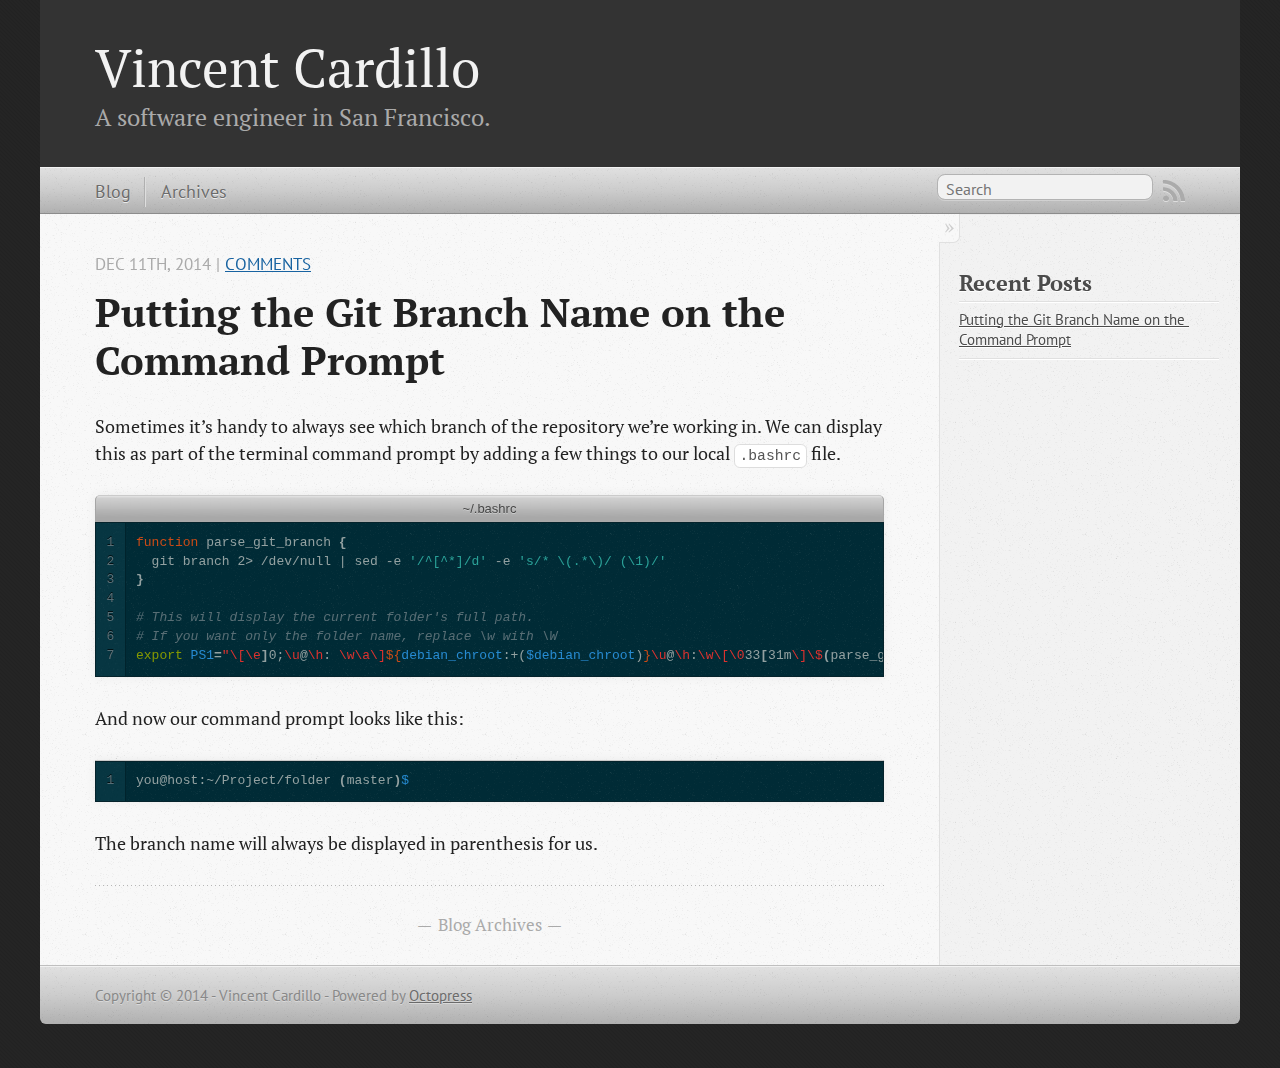
==== commit e34028b2: "Site updated at 2014-12-12 06:47:56 UTC" ====
--- a/index.html
+++ b/index.html
@@ -118,7 +118,7 @@
 
 <p>And now our command prompt looks like this:</p>
 
-<figure class='code'><figcaption><span>~/.bashrc</span></figcaption><div class="highlight"><table><tr><td class="gutter"><pre class="line-numbers"><span class='line-number'>1</span>
+<figure class='code'><figcaption><span></span></figcaption><div class="highlight"><table><tr><td class="gutter"><pre class="line-numbers"><span class='line-number'>1</span>
 </pre></td><td class='code'><pre><code class='bash'><span class='line'>you@host:~/Project/folder <span class="o">(</span>master<span class="o">)</span><span class="nv">$ </span>
 </span></code></pre></td></tr></table></div></figure>
 
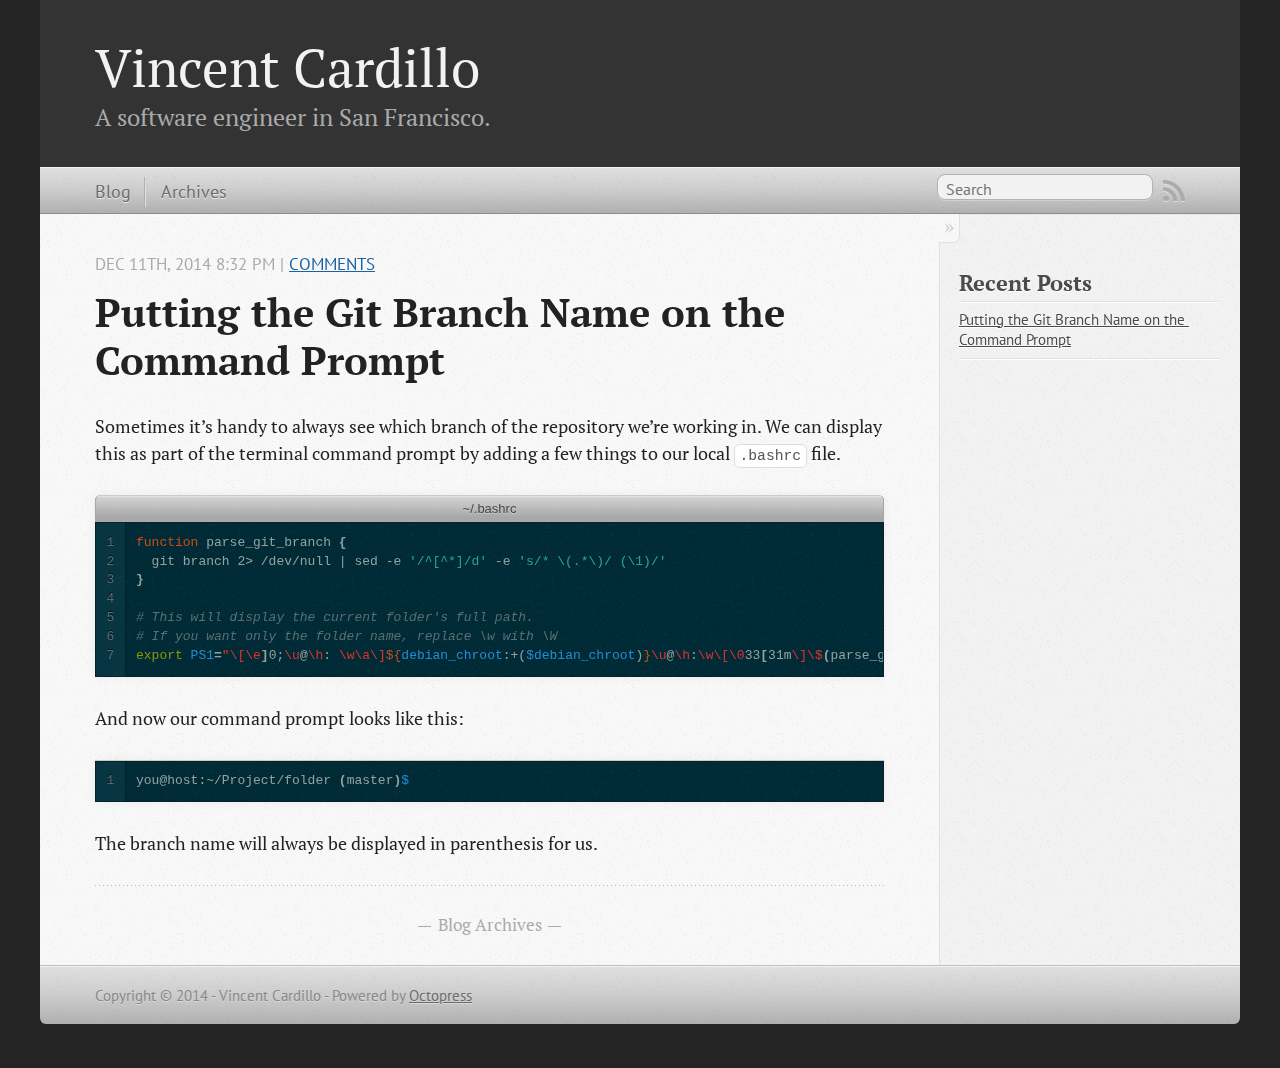
==== commit 90ce9ef3: "Site updated at 2014-12-12 06:57:23 UTC" ====
--- a/index.html
+++ b/index.html
@@ -80,14 +80,7 @@
 
 
 
-
-
-
-
-  
-
-
-<time datetime="2014-12-11T20:32:38-08:00" pubdate data-updated="true">Dec 11<span>th</span>, 2014</time>
+<time class='entry-date' datetime='2014-12-11T20:32:38-08:00'><span class='date'><span class='date-month'>Dec</span> <span class='date-day'>11</span><span class='date-suffix'>th</span>, <span class='date-year'>2014</span></span> <span class='time'>8:32 pm</span></time>
         
            | <a href="/blog/2014/12/11/putting-the-git-branch-name-on-the-command-prompt/#disqus_thread"
              data-disqus-identifier="http://vcardillo.github.io/blog/2014/12/11/putting-the-git-branch-name-on-the-command-prompt/">Comments</a>
--- a/stylesheets/screen.css
+++ b/stylesheets/screen.css
@@ -1 +1 @@
-html,body,div,span,applet,object,iframe,h1,h2,h3,h4,h5,h6,p,blockquote,pre,a,abbr,acronym,address,big,cite,code,del,dfn,em,img,ins,kbd,q,s,samp,small,strike,strong,sub,sup,tt,var,b,u,i,center,dl,dt,dd,ol,ul,li,fieldset,form,label,legend,table,caption,tbody,tfoot,thead,tr,th,td,article,aside,canvas,details,embed,figure,figcaption,footer,header,hgroup,menu,nav,output,ruby,section,summary,time,mark,audio,video{margin:0;padding:0;border:0;font:inherit;font-size:100%;vertical-align:baseline}html{line-height:1}ol,ul{list-style:none}table{border-collapse:collapse;border-spacing:0}caption,th,td{text-align:left;font-weight:normal;vertical-align:middle}q,blockquote{quotes:none}q:before,q:after,blockquote:before,blockquote:after{content:"";content:none}a img{border:none}article,aside,details,figcaption,figure,footer,header,hgroup,menu,nav,section,summary{display:block}a{color:#1863a1}a:visited{color:#751590}a:focus{color:#0181eb}a:hover{color:#0181eb}a:active{color:#01579f}aside.sidebar a{color:#222}aside.sidebar a:focus{color:#0181eb}aside.sidebar a:hover{color:#0181eb}aside.sidebar a:active{color:#01579f}a{-webkit-transition:color 0.3s;-moz-transition:color 0.3s;-o-transition:color 0.3s;transition:color 0.3s}html{background:#252525 url('/images/line-tile.png?1400881595') top left}body>div{background:#f2f2f2 url('/images/noise.png?1400881595') top left;border-bottom:1px solid #bfbfbf}body>div>div{background:#f8f8f8 url('/images/noise.png?1400881595') top left;border-right:1px solid #e0e0e0}.heading,body>header h1,h1,h2,h3,h4,h5,h6{font-family:"PT Serif","Georgia","Helvetica Neue",Arial,sans-serif}.sans,body>header h2,article header p.meta,article>footer,#content .blog-index footer,html .gist .gist-file .gist-meta,#blog-archives a.category,#blog-archives time,aside.sidebar section,body>footer{font-family:"PT Sans","Helvetica Neue",Arial,sans-serif}.serif,body,#content .blog-index a[rel=full-article]{font-family:"PT Serif",Georgia,Times,"Times New Roman",serif}.mono,pre,code,tt,p code,li code{font-family:Menlo,Monaco,"Andale Mono","lucida console","Courier New",monospace}body>header h1{font-size:2.2em;font-family:"PT Serif","Georgia","Helvetica Neue",Arial,sans-serif;font-weight:normal;line-height:1.2em;margin-bottom:0.6667em}body>header h2{font-family:"PT Serif","Georgia","Helvetica Neue",Arial,sans-serif}body{line-height:1.5em;color:#222}h1{font-size:2.2em;line-height:1.2em}@media only screen and (min-width: 992px){body{font-size:1.15em}h1{font-size:2.6em;line-height:1.2em}}h1,h2,h3,h4,h5,h6{text-rendering:optimizelegibility;margin-bottom:1em;font-weight:bold}h2,section h1{font-size:1.5em}h3,section h2,section section h1{font-size:1.3em}h4,section h3,section section h2,section section section h1{font-size:1em}h5,section h4,section section h3{font-size:.9em}h6,section h5,section section h4,section section section h3{font-size:.8em}p,article blockquote,ul,ol{margin-bottom:1.5em}ul{list-style-type:disc}ul ul{list-style-type:circle;margin-bottom:0px}ul ul ul{list-style-type:square;margin-bottom:0px}ol{list-style-type:decimal}ol ol{list-style-type:lower-alpha;margin-bottom:0px}ol ol ol{list-style-type:lower-roman;margin-bottom:0px}ul,ul ul,ul ol,ol,ol ul,ol ol{margin-left:1.3em}ul ul,ul ol,ol ul,ol ol{margin-bottom:0em}strong{font-weight:bold}em{font-style:italic}sup,sub{font-size:0.75em;position:relative;display:inline-block;padding:0 .2em;line-height:.8em}sup{top:-.5em}sub{bottom:-.5em}a[rev='footnote']{font-size:.75em;padding:0 .3em;line-height:1}q{font-style:italic}q:before{content:"\201C"}q:after{content:"\201D"}em,dfn{font-style:italic}strong,dfn{font-weight:bold}del,s{text-decoration:line-through}abbr,acronym{border-bottom:1px dotted;cursor:help}hr{margin-bottom:0.2em}small{font-size:.8em}big{font-size:1.2em}article blockquote{font-style:italic;position:relative;font-size:1.2em;line-height:1.5em;padding-left:1em;border-left:4px solid rgba(170,170,170,0.5)}article blockquote cite{font-style:italic}article blockquote cite a{color:#aaa !important;word-wrap:break-word}article blockquote cite:before{content:'\2014';padding-right:.3em;padding-left:.3em;color:#aaa}@media only screen and (min-width: 992px){article blockquote{padding-left:1.5em;border-left-width:4px}}.pullquote-right:before,.pullquote-left:before{padding:0;border:none;content:attr(data-pullquote);float:right;width:45%;margin:.5em 0 1em 1.5em;position:relative;top:7px;font-size:1.4em;line-height:1.45em}.pullquote-left:before{float:left;margin:.5em 1.5em 1em 0}.force-wrap,article a,aside.sidebar a{white-space:-moz-pre-wrap;white-space:-pre-wrap;white-space:-o-pre-wrap;white-space:pre-wrap;word-wrap:break-word}.group,body>header,body>nav,body>footer,body #content>article,body #content>div>article,body #content>div>section,body div.pagination,aside.sidebar,#main,#content,.sidebar{*zoom:1}.group:after,body>header:after,body>nav:after,body>footer:after,body #content>article:after,body #content>div>section:after,body div.pagination:after,#main:after,#content:after,.sidebar:after{content:"";display:table;clear:both}body{-webkit-text-size-adjust:none;max-width:1200px;position:relative;margin:0 auto}body>header,body>nav,body>footer,body #content>article,body #content>div>article,body #content>div>section{padding-left:18px;padding-right:18px}@media only screen and (min-width: 480px){body>header,body>nav,body>footer,body #content>article,body #content>div>article,body #content>div>section{padding-left:25px;padding-right:25px}}@media only screen and (min-width: 768px){body>header,body>nav,body>footer,body #content>article,body #content>div>article,body #content>div>section{padding-left:35px;padding-right:35px}}@media only screen and (min-width: 992px){body>header,body>nav,body>footer,body #content>article,body #content>div>article,body #content>div>section{padding-left:55px;padding-right:55px}}body div.pagination{margin-left:18px;margin-right:18px}@media only screen and (min-width: 480px){body div.pagination{margin-left:25px;margin-right:25px}}@media only screen and (min-width: 768px){body div.pagination{margin-left:35px;margin-right:35px}}@media only screen and (min-width: 992px){body div.pagination{margin-left:55px;margin-right:55px}}body>header{font-size:1em;padding-top:1.5em;padding-bottom:1.5em}#content{overflow:hidden}#content>div,#content>article{width:100%}aside.sidebar{float:none;padding:0 18px 1px;background-color:#f7f7f7;border-top:1px solid #e0e0e0}.flex-content,article img,article video,article .flash-video,aside.sidebar img{max-width:100%;height:auto}.basic-alignment.left,article img.left,article video.left,article .left.flash-video,aside.sidebar img.left{float:left;margin-right:1.5em}.basic-alignment.right,article img.right,article video.right,article .right.flash-video,aside.sidebar img.right{float:right;margin-left:1.5em}.basic-alignment.center,article img.center,article video.center,article .center.flash-video,aside.sidebar img.center{display:block;margin:0 auto 1.5em}.basic-alignment.left,article img.left,article video.left,article .left.flash-video,aside.sidebar img.left,.basic-alignment.right,article img.right,article video.right,article .right.flash-video,aside.sidebar img.right{margin-bottom:.8em}.toggle-sidebar,.no-sidebar .toggle-sidebar{display:none}@media only screen and (min-width: 750px){body.sidebar-footer aside.sidebar{float:none;width:auto;clear:left;margin:0;padding:0 35px 1px;background-color:#f7f7f7;border-top:1px solid #eaeaea}body.sidebar-footer aside.sidebar section.odd,body.sidebar-footer aside.sidebar section.even{float:left;width:48%}body.sidebar-footer aside.sidebar section.odd{margin-left:0}body.sidebar-footer aside.sidebar section.even{margin-left:4%}body.sidebar-footer aside.sidebar.thirds section{width:30%;margin-left:5%}body.sidebar-footer aside.sidebar.thirds section.first{margin-left:0;clear:both}}body.sidebar-footer #content{margin-right:0px}body.sidebar-footer .toggle-sidebar{display:none}@media only screen and (min-width: 550px){body>header{font-size:1em}}@media only screen and (min-width: 750px){aside.sidebar{float:none;width:auto;clear:left;margin:0;padding:0 35px 1px;background-color:#f7f7f7;border-top:1px solid #eaeaea}aside.sidebar section.odd,aside.sidebar section.even{float:left;width:48%}aside.sidebar section.odd{margin-left:0}aside.sidebar section.even{margin-left:4%}aside.sidebar.thirds section{width:30%;margin-left:5%}aside.sidebar.thirds section.first{margin-left:0;clear:both}}@media only screen and (min-width: 768px){body{-webkit-text-size-adjust:auto}body>header{font-size:1.2em}#main{padding:0;margin:0 auto}#content{overflow:visible;margin-right:240px;position:relative}.no-sidebar #content{margin-right:0;border-right:0}.collapse-sidebar #content{margin-right:20px}#content>div,#content>article{padding-top:17.5px;padding-bottom:17.5px;float:left}aside.sidebar{width:210px;padding:0 15px 15px;background:none;clear:none;float:left;margin:0 -100% 0 0}aside.sidebar section{width:auto;margin-left:0}aside.sidebar section.odd,aside.sidebar section.even{float:none;width:auto;margin-left:0}.collapse-sidebar aside.sidebar{float:none;width:auto;clear:left;margin:0;padding:0 35px 1px;background-color:#f7f7f7;border-top:1px solid #eaeaea}.collapse-sidebar aside.sidebar section.odd,.collapse-sidebar aside.sidebar section.even{float:left;width:48%}.collapse-sidebar aside.sidebar section.odd{margin-left:0}.collapse-sidebar aside.sidebar section.even{margin-left:4%}.collapse-sidebar aside.sidebar.thirds section{width:30%;margin-left:5%}.collapse-sidebar aside.sidebar.thirds section.first{margin-left:0;clear:both}}@media only screen and (min-width: 992px){body>header{font-size:1.3em}#content{margin-right:300px}#content>div,#content>article{padding-top:27.5px;padding-bottom:27.5px}aside.sidebar{width:260px;padding:1.2em 20px 20px}.collapse-sidebar aside.sidebar{padding-left:55px;padding-right:55px}}@media only screen and (min-width: 768px){ul,ol{margin-left:0}}body>header{background:#333}body>header h1{display:inline-block;margin:0}body>header h1 a,body>header h1 a:visited,body>header h1 a:hover{color:#f2f2f2;text-decoration:none}body>header h2{margin:.2em 0 0;font-size:1em;color:#aaa;font-weight:normal}body>nav{position:relative;background-color:#ccc;background:url('/images/noise.png?1400881595'),-webkit-gradient(linear, 50% 0%, 50% 100%, color-stop(0%, #e0e0e0), color-stop(50%, #cccccc), color-stop(100%, #b0b0b0));background:url('/images/noise.png?1400881595'),-webkit-linear-gradient(#e0e0e0,#cccccc,#b0b0b0);background:url('/images/noise.png?1400881595'),-moz-linear-gradient(#e0e0e0,#cccccc,#b0b0b0);background:url('/images/noise.png?1400881595'),-o-linear-gradient(#e0e0e0,#cccccc,#b0b0b0);background:url('/images/noise.png?1400881595'),linear-gradient(#e0e0e0,#cccccc,#b0b0b0);border-top:1px solid #f2f2f2;border-bottom:1px solid #8c8c8c;padding-top:.35em;padding-bottom:.35em}body>nav form{-webkit-background-clip:padding;-moz-background-clip:padding;background-clip:padding-box;margin:0;padding:0}body>nav form .search{padding:.3em .5em 0;font-size:.85em;font-family:"PT Sans","Helvetica Neue",Arial,sans-serif;line-height:1.1em;width:95%;-webkit-border-radius:0.5em;-moz-border-radius:0.5em;-ms-border-radius:0.5em;-o-border-radius:0.5em;border-radius:0.5em;-webkit-background-clip:padding;-moz-background-clip:padding;background-clip:padding-box;-webkit-box-shadow:#d1d1d1 0 1px;-moz-box-shadow:#d1d1d1 0 1px;box-shadow:#d1d1d1 0 1px;background-color:#f2f2f2;border:1px solid #b3b3b3;color:#888}body>nav form .search:focus{color:#444;border-color:#80b1df;-webkit-box-shadow:#80b1df 0 0 4px,#80b1df 0 0 3px inset;-moz-box-shadow:#80b1df 0 0 4px,#80b1df 0 0 3px inset;box-shadow:#80b1df 0 0 4px,#80b1df 0 0 3px inset;background-color:#fff;outline:none}body>nav fieldset[role=search]{float:right;width:48%}body>nav fieldset.mobile-nav{float:left;width:48%}body>nav fieldset.mobile-nav select{width:100%;font-size:.8em;border:1px solid #888}body>nav ul{display:none}@media only screen and (min-width: 550px){body>nav{font-size:.9em}body>nav ul{margin:0;padding:0;border:0;overflow:hidden;*zoom:1;float:left;display:block;padding-top:.15em}body>nav ul li{list-style-image:none;list-style-type:none;margin-left:0;white-space:nowrap;display:inline;float:left;padding-left:0;padding-right:0}body>nav ul li:first-child,body>nav ul li.first{padding-left:0}body>nav ul li:last-child{padding-right:0}body>nav ul li.last{padding-right:0}body>nav ul.subscription{margin-left:.8em;float:right}body>nav ul.subscription li:last-child a{padding-right:0}body>nav ul li{margin:0}body>nav a{color:#6b6b6b;font-family:"PT Sans","Helvetica Neue",Arial,sans-serif;text-shadow:#ebebeb 0 1px;float:left;text-decoration:none;font-size:1.1em;padding:.1em 0;line-height:1.5em}body>nav a:visited{color:#6b6b6b}body>nav a:hover{color:#2b2b2b}body>nav li+li{border-left:1px solid #b0b0b0;margin-left:.8em}body>nav li+li a{padding-left:.8em;border-left:1px solid #dedede}body>nav form{float:right;text-align:left;padding-left:.8em;width:175px}body>nav form .search{width:93%;font-size:.95em;line-height:1.2em}body>nav ul[data-subscription$=email]+form{width:97px}body>nav ul[data-subscription$=email]+form .search{width:91%}body>nav fieldset.mobile-nav{display:none}body>nav fieldset[role=search]{width:99%}}@media only screen and (min-width: 992px){body>nav form{width:215px}body>nav ul[data-subscription$=email]+form{width:147px}}.no-placeholder body>nav .search{background:#f2f2f2 url('/images/search.png?1400881595') 0.3em 0.25em no-repeat;text-indent:1.3em}@media only screen and (min-width: 550px){.maskImage body>nav ul[data-subscription$=email]+form{width:123px}}@media only screen and (min-width: 992px){.maskImage body>nav ul[data-subscription$=email]+form{width:173px}}.maskImage ul.subscription{position:relative;top:.2em}.maskImage ul.subscription li,.maskImage ul.subscription a{border:0;padding:0}.maskImage a[rel=subscribe-rss]{position:relative;top:0px;text-indent:-999999em;background-color:#dedede;border:0;padding:0}.maskImage a[rel=subscribe-rss],.maskImage a[rel=subscribe-rss]:after{-webkit-mask-image:url('/images/rss.png?1400881595');-moz-mask-image:url('/images/rss.png?1400881595');-ms-mask-image:url('/images/rss.png?1400881595');-o-mask-image:url('/images/rss.png?1400881595');mask-image:url('/images/rss.png?1400881595');-webkit-mask-repeat:no-repeat;-moz-mask-repeat:no-repeat;-ms-mask-repeat:no-repeat;-o-mask-repeat:no-repeat;mask-repeat:no-repeat;width:22px;height:22px}.maskImage a[rel=subscribe-rss]:after{content:"";position:absolute;top:-1px;left:0;background-color:#ababab}.maskImage a[rel=subscribe-rss]:hover:after{background-color:#9e9e9e}.maskImage a[rel=subscribe-email]{position:relative;top:0px;text-indent:-999999em;background-color:#dedede;border:0;padding:0}.maskImage a[rel=subscribe-email],.maskImage a[rel=subscribe-email]:after{-webkit-mask-image:url('/images/email.png?1400881595');-moz-mask-image:url('/images/email.png?1400881595');-ms-mask-image:url('/images/email.png?1400881595');-o-mask-image:url('/images/email.png?1400881595');mask-image:url('/images/email.png?1400881595');-webkit-mask-repeat:no-repeat;-moz-mask-repeat:no-repeat;-ms-mask-repeat:no-repeat;-o-mask-repeat:no-repeat;mask-repeat:no-repeat;width:28px;height:22px}.maskImage a[rel=subscribe-email]:after{content:"";position:absolute;top:-1px;left:0;background-color:#ababab}.maskImage a[rel=subscribe-email]:hover:after{background-color:#9e9e9e}article{padding-top:1em}article header{position:relative;padding-top:2em;padding-bottom:1em;margin-bottom:1em;background:url('[data-uri]') bottom left repeat-x}article header h1{margin:0}article header h1 a{text-decoration:none}article header h1 a:hover{text-decoration:underline}article header p{font-size:.9em;color:#aaa;margin:0}article header p.meta{text-transform:uppercase;position:absolute;top:0}@media only screen and (min-width: 768px){article header{margin-bottom:1.5em;padding-bottom:1em;background:url('[data-uri]') bottom left repeat-x}}article h2{padding-top:0.8em;background:url('[data-uri]') top left repeat-x}.entry-content article h2:first-child,article header+h2{padding-top:0}article h2:first-child,article header+h2{background:none}article .feature{padding-top:.5em;margin-bottom:1em;padding-bottom:1em;background:url('[data-uri]') bottom left repeat-x;font-size:2.0em;font-style:italic;line-height:1.3em}article img,article video,article .flash-video{-webkit-border-radius:0.3em;-moz-border-radius:0.3em;-ms-border-radius:0.3em;-o-border-radius:0.3em;border-radius:0.3em;-webkit-box-shadow:rgba(0,0,0,0.15) 0 1px 4px;-moz-box-shadow:rgba(0,0,0,0.15) 0 1px 4px;box-shadow:rgba(0,0,0,0.15) 0 1px 4px;-webkit-box-sizing:border-box;-moz-box-sizing:border-box;box-sizing:border-box;border:#fff 0.5em solid}article video,article .flash-video{margin:0 auto 1.5em}article video{display:block;width:100%}article .flash-video>div{position:relative;display:block;padding-bottom:56.25%;padding-top:1px;height:0;overflow:hidden}article .flash-video>div iframe,article .flash-video>div object,article .flash-video>div embed{position:absolute;top:0;left:0;width:100%;height:100%}article>footer{padding-bottom:2.5em;margin-top:2em}article>footer p.meta{margin-bottom:.8em;font-size:.85em;clear:both;overflow:hidden}.blog-index article+article{background:url('[data-uri]') top left repeat-x}#content .blog-index{padding-top:0;padding-bottom:0}#content .blog-index article{padding-top:2em}#content .blog-index article header{background:none;padding-bottom:0}#content .blog-index article h1{font-size:2.2em}#content .blog-index article h1 a{color:inherit}#content .blog-index article h1 a:hover{color:#0181eb}#content .blog-index a[rel=full-article]{background:#ebebeb;display:inline-block;padding:.4em .8em;margin-right:.5em;text-decoration:none;color:#666;-webkit-transition:background-color 0.5s;-moz-transition:background-color 0.5s;-o-transition:background-color 0.5s;transition:background-color 0.5s}#content .blog-index a[rel=full-article]:hover{background:#0181eb;text-shadow:none;color:#f8f8f8}#content .blog-index footer{margin-top:1em}.separator,article>footer .byline+time:before,article>footer time+time:before,article>footer .comments:before,article>footer .byline ~ .categories:before{content:"\2022 ";padding:0 .4em 0 .2em;display:inline-block}#content div.pagination{text-align:center;font-size:.95em;position:relative;background:url('[data-uri]') top left repeat-x;padding-top:1.5em;padding-bottom:1.5em}#content div.pagination a{text-decoration:none;color:#aaa}#content div.pagination a.prev{position:absolute;left:0}#content div.pagination a.next{position:absolute;right:0}#content div.pagination a:hover{color:#0181eb}#content div.pagination a[href*=archive]:before,#content div.pagination a[href*=archive]:after{content:'\2014';padding:0 .3em}p.meta+.sharing{padding-top:1em;padding-left:0;background:url('[data-uri]') top left repeat-x}#fb-root{display:none}.highlight,html .gist .gist-file .gist-syntax .gist-highlight{border:1px solid #05232b !important}.highlight table td.code,html .gist .gist-file .gist-syntax .gist-highlight table td.code{width:100%}.highlight .line-numbers,html .gist .gist-file .gist-syntax .highlight .line_numbers{text-align:right;font-size:13px;line-height:1.45em;background:#073642 url('/images/noise.png?1400881595') top left !important;border-right:1px solid #00232c !important;-webkit-box-shadow:#083e4b -1px 0 inset;-moz-box-shadow:#083e4b -1px 0 inset;box-shadow:#083e4b -1px 0 inset;text-shadow:#021014 0 -1px;padding:.8em !important;-webkit-border-radius:0;-moz-border-radius:0;-ms-border-radius:0;-o-border-radius:0;border-radius:0}.highlight .line-numbers span,html .gist .gist-file .gist-syntax .highlight .line_numbers span{color:#586e75 !important}figure.code,.gist-file,pre{-webkit-box-shadow:rgba(0,0,0,0.06) 0 0 10px;-moz-box-shadow:rgba(0,0,0,0.06) 0 0 10px;box-shadow:rgba(0,0,0,0.06) 0 0 10px}figure.code .highlight pre,.gist-file .highlight pre,pre .highlight pre{-webkit-box-shadow:none;-moz-box-shadow:none;box-shadow:none}.gist .highlight *::-moz-selection,figure.code .highlight *::-moz-selection{background:#386774;color:inherit;text-shadow:#002b36 0 1px}.gist .highlight *::-webkit-selection,figure.code .highlight *::-webkit-selection{background:#386774;color:inherit;text-shadow:#002b36 0 1px}.gist .highlight *::selection,figure.code .highlight *::selection{background:#386774;color:inherit;text-shadow:#002b36 0 1px}html .gist .gist-file{margin-bottom:1.8em;position:relative;border:none;padding-top:26px !important}html .gist .gist-file .highlight{margin-bottom:0}html .gist .gist-file .gist-syntax{border-bottom:0 !important;background:none !important}html .gist .gist-file .gist-syntax .gist-highlight{background:#002b36 !important}html .gist .gist-file .gist-syntax .highlight pre{padding:0}html .gist .gist-file .gist-meta{padding:.6em 0.8em;border:1px solid #083e4b !important;color:#586e75;font-size:.7em !important;background:#073642 url('/images/noise.png?1400881595') top left;line-height:1.5em}html .gist .gist-file .gist-meta a{color:#75878b !important;text-decoration:none}html .gist .gist-file .gist-meta a:hover{text-decoration:underline}html .gist .gist-file .gist-meta a:hover{color:#93a1a1 !important}html .gist .gist-file .gist-meta a[href*='#file']{position:absolute;top:0;left:0;right:-10px;color:#474747 !important}html .gist .gist-file .gist-meta a[href*='#file']:hover{color:#1863a1 !important}html .gist .gist-file .gist-meta a[href*=raw]{top:.4em}pre{background:#002b36 url('/images/noise.png?1400881595') top left;-webkit-border-radius:0.4em;-moz-border-radius:0.4em;-ms-border-radius:0.4em;-o-border-radius:0.4em;border-radius:0.4em;border:1px solid #05232b;line-height:1.45em;font-size:13px;margin-bottom:2.1em;padding:.8em 1em;color:#93a1a1;overflow:auto}h3.filename+pre{-moz-border-radius-topleft:0px;-webkit-border-top-left-radius:0px;border-top-left-radius:0px;-moz-border-radius-topright:0px;-webkit-border-top-right-radius:0px;border-top-right-radius:0px}p code,li code{display:inline-block;white-space:no-wrap;background:#fff;font-size:.8em;line-height:1.5em;color:#555;border:1px solid #ddd;-webkit-border-radius:0.4em;-moz-border-radius:0.4em;-ms-border-radius:0.4em;-o-border-radius:0.4em;border-radius:0.4em;padding:0 .3em;margin:-1px 0}p pre code,li pre code{font-size:1em !important;background:none;border:none}.pre-code,html .gist .gist-file .gist-syntax .highlight pre,.highlight code{font-family:Menlo,Monaco,"Andale Mono","lucida console","Courier New",monospace !important;overflow:scroll;overflow-y:hidden;display:block;padding:.8em;overflow-x:auto;line-height:1.45em;background:#002b36 url('/images/noise.png?1400881595') top left !important;color:#93a1a1 !important}.pre-code span,html .gist .gist-file .gist-syntax .highlight pre span,.highlight code span{color:#93a1a1 !important}.pre-code span,html .gist .gist-file .gist-syntax .highlight pre span,.highlight code span{font-style:normal !important;font-weight:normal !important}.pre-code .c,html .gist .gist-file .gist-syntax .highlight pre .c,.highlight code .c{color:#586e75 !important;font-style:italic !important}.pre-code .cm,html .gist .gist-file .gist-syntax .highlight pre .cm,.highlight code .cm{color:#586e75 !important;font-style:italic !important}.pre-code .cp,html .gist .gist-file .gist-syntax .highlight pre .cp,.highlight code .cp{color:#586e75 !important;font-style:italic !important}.pre-code .c1,html .gist .gist-file .gist-syntax .highlight pre .c1,.highlight code .c1{color:#586e75 !important;font-style:italic !important}.pre-code .cs,html .gist .gist-file .gist-syntax .highlight pre .cs,.highlight code .cs{color:#586e75 !important;font-weight:bold !important;font-style:italic !important}.pre-code .err,html .gist .gist-file .gist-syntax .highlight pre .err,.highlight code .err{color:#dc322f !important;background:none !important}.pre-code .k,html .gist .gist-file .gist-syntax .highlight pre .k,.highlight code .k{color:#cb4b16 !important}.pre-code .o,html .gist .gist-file .gist-syntax .highlight pre .o,.highlight code .o{color:#93a1a1 !important;font-weight:bold !important}.pre-code .p,html .gist .gist-file .gist-syntax .highlight pre .p,.highlight code .p{color:#93a1a1 !important}.pre-code .ow,html .gist .gist-file .gist-syntax .highlight pre .ow,.highlight code .ow{color:#2aa198 !important;font-weight:bold !important}.pre-code .gd,html .gist .gist-file .gist-syntax .highlight pre .gd,.highlight code .gd{color:#93a1a1 !important;background-color:#372c34 !important;display:inline-block}.pre-code .gd .x,html .gist .gist-file .gist-syntax .highlight pre .gd .x,.highlight code .gd .x{color:#93a1a1 !important;background-color:#4d2d33 !important;display:inline-block}.pre-code .ge,html .gist .gist-file .gist-syntax .highlight pre .ge,.highlight code .ge{color:#93a1a1 !important;font-style:italic !important}.pre-code .gh,html .gist .gist-file .gist-syntax .highlight pre .gh,.highlight code .gh{color:#586e75 !important}.pre-code .gi,html .gist .gist-file .gist-syntax .highlight pre .gi,.highlight code .gi{color:#93a1a1 !important;background-color:#1a412b !important;display:inline-block}.pre-code .gi .x,html .gist .gist-file .gist-syntax .highlight pre .gi .x,.highlight code .gi .x{color:#93a1a1 !important;background-color:#355720 !important;display:inline-block}.pre-code .gs,html .gist .gist-file .gist-syntax .highlight pre .gs,.highlight code .gs{color:#93a1a1 !important;font-weight:bold !important}.pre-code .gu,html .gist .gist-file .gist-syntax .highlight pre .gu,.highlight code .gu{color:#6c71c4 !important}.pre-code .kc,html .gist .gist-file .gist-syntax .highlight pre .kc,.highlight code .kc{color:#859900 !important;font-weight:bold !important}.pre-code .kd,html .gist .gist-file .gist-syntax .highlight pre .kd,.highlight code .kd{color:#268bd2 !important}.pre-code .kp,html .gist .gist-file .gist-syntax .highlight pre .kp,.highlight code .kp{color:#cb4b16 !important;font-weight:bold !important}.pre-code .kr,html .gist .gist-file .gist-syntax .highlight pre .kr,.highlight code .kr{color:#d33682 !important;font-weight:bold !important}.pre-code .kt,html .gist .gist-file .gist-syntax .highlight pre .kt,.highlight code .kt{color:#2aa198 !important}.pre-code .n,html .gist .gist-file .gist-syntax .highlight pre .n,.highlight code .n{color:#268bd2 !important}.pre-code .na,html .gist .gist-file .gist-syntax .highlight pre .na,.highlight code .na{color:#268bd2 !important}.pre-code .nb,html .gist .gist-file .gist-syntax .highlight pre .nb,.highlight code .nb{color:#859900 !important}.pre-code .nc,html .gist .gist-file .gist-syntax .highlight pre .nc,.highlight code .nc{color:#d33682 !important}.pre-code .no,html .gist .gist-file .gist-syntax .highlight pre .no,.highlight code .no{color:#b58900 !important}.pre-code .nl,html .gist .gist-file .gist-syntax .highlight pre .nl,.highlight code .nl{color:#859900 !important}.pre-code .ne,html .gist .gist-file .gist-syntax .highlight pre .ne,.highlight code .ne{color:#268bd2 !important;font-weight:bold !important}.pre-code .nf,html .gist .gist-file .gist-syntax .highlight pre .nf,.highlight code .nf{color:#268bd2 !important;font-weight:bold !important}.pre-code .nn,html .gist .gist-file .gist-syntax .highlight pre .nn,.highlight code .nn{color:#b58900 !important}.pre-code .nt,html .gist .gist-file .gist-syntax .highlight pre .nt,.highlight code .nt{color:#268bd2 !important;font-weight:bold !important}.pre-code .nx,html .gist .gist-file .gist-syntax .highlight pre .nx,.highlight code .nx{color:#b58900 !important}.pre-code .vg,html .gist .gist-file .gist-syntax .highlight pre .vg,.highlight code .vg{color:#268bd2 !important}.pre-code .vi,html .gist .gist-file .gist-syntax .highlight pre .vi,.highlight code .vi{color:#268bd2 !important}.pre-code .nv,html .gist .gist-file .gist-syntax .highlight pre .nv,.highlight code .nv{color:#268bd2 !important}.pre-code .mf,html .gist .gist-file .gist-syntax .highlight pre .mf,.highlight code .mf{color:#2aa198 !important}.pre-code .m,html .gist .gist-file .gist-syntax .highlight pre .m,.highlight code .m{color:#2aa198 !important}.pre-code .mh,html .gist .gist-file .gist-syntax .highlight pre .mh,.highlight code .mh{color:#2aa198 !important}.pre-code .mi,html .gist .gist-file .gist-syntax .highlight pre .mi,.highlight code .mi{color:#2aa198 !important}.pre-code .s,html .gist .gist-file .gist-syntax .highlight pre .s,.highlight code .s{color:#2aa198 !important}.pre-code .sd,html .gist .gist-file .gist-syntax .highlight pre .sd,.highlight code .sd{color:#2aa198 !important}.pre-code .s2,html .gist .gist-file .gist-syntax .highlight pre .s2,.highlight code .s2{color:#2aa198 !important}.pre-code .se,html .gist .gist-file .gist-syntax .highlight pre .se,.highlight code .se{color:#dc322f !important}.pre-code .si,html .gist .gist-file .gist-syntax .highlight pre .si,.highlight code .si{color:#268bd2 !important}.pre-code .sr,html .gist .gist-file .gist-syntax .highlight pre .sr,.highlight code .sr{color:#2aa198 !important}.pre-code .s1,html .gist .gist-file .gist-syntax .highlight pre .s1,.highlight code .s1{color:#2aa198 !important}.pre-code div .gd,html .gist .gist-file .gist-syntax .highlight pre div .gd,.highlight code div .gd,.pre-code div .gd .x,html .gist .gist-file .gist-syntax .highlight pre div .gd .x,.highlight code div .gd .x,.pre-code div .gi,html .gist .gist-file .gist-syntax .highlight pre div .gi,.highlight code div .gi,.pre-code div .gi .x,html .gist .gist-file .gist-syntax .highlight pre div .gi .x,.highlight code div .gi .x{display:inline-block;width:100%}.highlight,.gist-highlight{margin-bottom:1.8em;background:#002b36;overflow-y:hidden;overflow-x:auto}.highlight pre,.gist-highlight pre{background:none;-webkit-border-radius:0px;-moz-border-radius:0px;-ms-border-radius:0px;-o-border-radius:0px;border-radius:0px;border:none;padding:0;margin-bottom:0}pre::-webkit-scrollbar,.highlight::-webkit-scrollbar,.gist-highlight::-webkit-scrollbar{height:.5em;background:rgba(255,255,255,0.15)}pre::-webkit-scrollbar-thumb:horizontal,.highlight::-webkit-scrollbar-thumb:horizontal,.gist-highlight::-webkit-scrollbar-thumb:horizontal{background:rgba(255,255,255,0.2);-webkit-border-radius:4px;border-radius:4px}.highlight code{background:#000}figure.code{background:none;padding:0;border:0;margin-bottom:1.5em}figure.code pre{margin-bottom:0}figure.code figcaption{position:relative}figure.code .highlight{margin-bottom:0}.code-title,html .gist .gist-file .gist-meta a[href*='#file'],h3.filename,figure.code figcaption{text-align:center;font-size:13px;line-height:2em;text-shadow:#cbcccc 0 1px 0;color:#474747;font-weight:normal;margin-bottom:0;-moz-border-radius-topleft:5px;-webkit-border-top-left-radius:5px;border-top-left-radius:5px;-moz-border-radius-topright:5px;-webkit-border-top-right-radius:5px;border-top-right-radius:5px;font-family:"Helvetica Neue", Arial, "Lucida Grande", "Lucida Sans Unicode", Lucida, sans-serif;background:#aaa url('/images/code_bg.png?1400881595') top repeat-x;border:1px solid #565656;border-top-color:#cbcbcb;border-left-color:#a5a5a5;border-right-color:#a5a5a5;border-bottom:0}.download-source,html .gist .gist-file .gist-meta a[href*=raw],figure.code figcaption a{position:absolute;right:.8em;text-decoration:none;color:#666 !important;z-index:1;font-size:13px;text-shadow:#cbcccc 0 1px 0;padding-left:3em}.download-source:hover,html .gist .gist-file .gist-meta a[href*=raw]:hover,figure.code figcaption a:hover{text-decoration:underline}#archive #content>div,#archive #content>div>article{padding-top:0}#blog-archives{color:#aaa}#blog-archives article{padding:1em 0 1em;position:relative;background:url('[data-uri]') bottom left repeat-x}#blog-archives article:last-child{background:none}#blog-archives article footer{padding:0;margin:0}#blog-archives h1{color:#222;margin-bottom:.3em}#blog-archives h2{display:none}#blog-archives h1{font-size:1.5em}#blog-archives h1 a{text-decoration:none;color:inherit;font-weight:normal;display:inline-block}#blog-archives h1 a:hover{text-decoration:underline}#blog-archives h1 a:hover{color:#0181eb}#blog-archives a.category,#blog-archives time{color:#aaa}#blog-archives .entry-content{display:none}#blog-archives time{font-size:.9em;line-height:1.2em}#blog-archives time .month,#blog-archives time .day{display:inline-block}#blog-archives time .month{text-transform:uppercase}#blog-archives p{margin-bottom:1em}#blog-archives a,#blog-archives .entry-content a{color:inherit}#blog-archives a:hover,#blog-archives .entry-content a:hover{color:#0181eb}#blog-archives a:hover{color:#0181eb}@media only screen and (min-width: 550px){#blog-archives article{margin-left:5em}#blog-archives h2{margin-bottom:.3em;font-weight:normal;display:inline-block;position:relative;top:-1px;float:left}#blog-archives h2:first-child{padding-top:.75em}#blog-archives time{position:absolute;text-align:right;left:0em;top:1.8em}#blog-archives .year{display:none}#blog-archives article{padding-left:4.5em;padding-bottom:.7em}#blog-archives a.category{line-height:1.1em}}#content>.category article{margin-left:0;padding-left:6.8em}#content>.category .year{display:inline}.side-shadow-border,aside.sidebar section h1,aside.sidebar li{-webkit-box-shadow:#fff 0 1px;-moz-box-shadow:#fff 0 1px;box-shadow:#fff 0 1px}aside.sidebar{overflow:hidden;color:#4b4b4b;text-shadow:#fff 0 1px}aside.sidebar section{font-size:.8em;line-height:1.4em;margin-bottom:1.5em}aside.sidebar section h1{margin:1.5em 0 0;padding-bottom:.2em;border-bottom:1px solid #e0e0e0}aside.sidebar section h1+p{padding-top:.4em}aside.sidebar img{-webkit-border-radius:0.3em;-moz-border-radius:0.3em;-ms-border-radius:0.3em;-o-border-radius:0.3em;border-radius:0.3em;-webkit-box-shadow:rgba(0,0,0,0.15) 0 1px 4px;-moz-box-shadow:rgba(0,0,0,0.15) 0 1px 4px;box-shadow:rgba(0,0,0,0.15) 0 1px 4px;-webkit-box-sizing:border-box;-moz-box-sizing:border-box;box-sizing:border-box;border:#fff 0.3em solid}aside.sidebar ul{margin-bottom:0.5em;margin-left:0}aside.sidebar li{list-style:none;padding:.5em 0;margin:0;border-bottom:1px solid #e0e0e0}aside.sidebar li p:last-child{margin-bottom:0}aside.sidebar a{color:inherit;-webkit-transition:color 0.5s;-moz-transition:color 0.5s;-o-transition:color 0.5s;transition:color 0.5s}aside.sidebar:hover a{color:#222}aside.sidebar:hover a:hover{color:#0181eb}.aside-alt-link,#pinboard_linkroll .pin-tag{color:#7e7e7e}.aside-alt-link:hover,#pinboard_linkroll .pin-tag:hover{color:#0181eb}@media only screen and (min-width: 768px){.toggle-sidebar{outline:none;position:absolute;right:-10px;top:0;bottom:0;display:inline-block;text-decoration:none;color:#cecece;width:9px;cursor:pointer}.toggle-sidebar:hover{background:#e9e9e9;background:-webkit-gradient(linear, 0% 50%, 100% 50%, color-stop(0%, rgba(224,224,224,0.5)), color-stop(100%, rgba(224,224,224,0)));background:-webkit-linear-gradient(left, rgba(224,224,224,0.5),rgba(224,224,224,0));background:-moz-linear-gradient(left, rgba(224,224,224,0.5),rgba(224,224,224,0));background:-o-linear-gradient(left, rgba(224,224,224,0.5),rgba(224,224,224,0));background:linear-gradient(left, rgba(224,224,224,0.5),rgba(224,224,224,0))}.toggle-sidebar:after{position:absolute;right:-11px;top:0;width:20px;font-size:1.2em;line-height:1.1em;padding-bottom:.15em;-moz-border-radius-bottomright:0.3em;-webkit-border-bottom-right-radius:0.3em;border-bottom-right-radius:0.3em;text-align:center;background:#f8f8f8 url('/images/noise.png?1400881595') top left;border-bottom:1px solid #e0e0e0;border-right:1px solid #e0e0e0;content:"\00BB";text-indent:-1px}.collapse-sidebar .toggle-sidebar{text-indent:0px;right:-20px;width:19px}.collapse-sidebar .toggle-sidebar:hover{background:#e9e9e9}.collapse-sidebar .toggle-sidebar:after{border-left:1px solid #e0e0e0;text-shadow:#fff 0 1px;content:"\00AB";left:0px;right:0;text-align:center;text-indent:0;border:0;border-right-width:0;background:none}}.googleplus h1{-moz-box-shadow:none !important;-webkit-box-shadow:none !important;-o-box-shadow:none !important;box-shadow:none !important;border-bottom:0px none !important}.googleplus a{text-decoration:none;white-space:normal !important;line-height:32px}.googleplus a img{float:left;margin-right:0.5em;border:0 none}.googleplus-hidden{position:absolute;top:-1000em;left:-1000em}#pinboard_linkroll .pin-title,#pinboard_linkroll .pin-description{display:block;margin-bottom:.5em}#pinboard_linkroll .pin-tag{text-decoration:none}#pinboard_linkroll .pin-tag:hover{text-decoration:underline}#pinboard_linkroll .pin-tag:after{content:','}#pinboard_linkroll .pin-tag:last-child:after{content:''}.delicious-posts a.delicious-link{margin-bottom:.5em;display:block}.delicious-posts p{font-size:1em}body>footer{font-size:.8em;color:#888;text-shadow:#d9d9d9 0 1px;background-color:#ccc;background:url('/images/noise.png?1400881595'),-webkit-gradient(linear, 50% 0%, 50% 100%, color-stop(0%, #e0e0e0), color-stop(50%, #cccccc), color-stop(100%, #b0b0b0));background:url('/images/noise.png?1400881595'),-webkit-linear-gradient(#e0e0e0,#cccccc,#b0b0b0);background:url('/images/noise.png?1400881595'),-moz-linear-gradient(#e0e0e0,#cccccc,#b0b0b0);background:url('/images/noise.png?1400881595'),-o-linear-gradient(#e0e0e0,#cccccc,#b0b0b0);background:url('/images/noise.png?1400881595'),linear-gradient(#e0e0e0,#cccccc,#b0b0b0);border-top:1px solid #f2f2f2;position:relative;padding-top:1em;padding-bottom:1em;margin-bottom:3em;-moz-border-radius-bottomleft:0.4em;-webkit-border-bottom-left-radius:0.4em;border-bottom-left-radius:0.4em;-moz-border-radius-bottomright:0.4em;-webkit-border-bottom-right-radius:0.4em;border-bottom-right-radius:0.4em;z-index:1}body>footer a{color:#6b6b6b}body>footer a:visited{color:#6b6b6b}body>footer a:hover{color:#484848}body>footer p:last-child{margin-bottom:0}
+html,body,div,span,applet,object,iframe,h1,h2,h3,h4,h5,h6,p,blockquote,pre,a,abbr,acronym,address,big,cite,code,del,dfn,em,img,ins,kbd,q,s,samp,small,strike,strong,sub,sup,tt,var,b,u,i,center,dl,dt,dd,ol,ul,li,fieldset,form,label,legend,table,caption,tbody,tfoot,thead,tr,th,td,article,aside,canvas,details,embed,figure,figcaption,footer,header,hgroup,menu,nav,output,ruby,section,summary,time,mark,audio,video{margin:0;padding:0;border:0;font:inherit;font-size:100%;vertical-align:baseline}html{line-height:1}ol,ul{list-style:none}table{border-collapse:collapse;border-spacing:0}caption,th,td{text-align:left;font-weight:normal;vertical-align:middle}q,blockquote{quotes:none}q:before,q:after,blockquote:before,blockquote:after{content:"";content:none}a img{border:none}article,aside,details,figcaption,figure,footer,header,hgroup,menu,nav,section,summary{display:block}a{color:#1863a1}a:visited{color:#751590}a:focus{color:#0181eb}a:hover{color:#0181eb}a:active{color:#01579f}aside.sidebar a{color:#222}aside.sidebar a:focus{color:#0181eb}aside.sidebar a:hover{color:#0181eb}aside.sidebar a:active{color:#01579f}a{-webkit-transition:color 0.3s;-moz-transition:color 0.3s;-o-transition:color 0.3s;transition:color 0.3s}html{background:#252525 url('/images/line-tile.png?1418367334') top left}body>div{background:#f2f2f2 url('/images/noise.png?1418367334') top left;border-bottom:1px solid #bfbfbf}body>div>div{background:#f8f8f8 url('/images/noise.png?1418367334') top left;border-right:1px solid #e0e0e0}.heading,body>header h1,h1,h2,h3,h4,h5,h6{font-family:"PT Serif","Georgia","Helvetica Neue",Arial,sans-serif}.sans,body>header h2,article header p.meta,article>footer,#content .blog-index footer,html .gist .gist-file .gist-meta,#blog-archives a.category,#blog-archives time,aside.sidebar section,body>footer{font-family:"PT Sans","Helvetica Neue",Arial,sans-serif}.serif,body,#content .blog-index a[rel=full-article]{font-family:"PT Serif",Georgia,Times,"Times New Roman",serif}.mono,pre,code,tt,p code,li code{font-family:Menlo,Monaco,"Andale Mono","lucida console","Courier New",monospace}body>header h1{font-size:2.2em;font-family:"PT Serif","Georgia","Helvetica Neue",Arial,sans-serif;font-weight:normal;line-height:1.2em;margin-bottom:0.6667em}body>header h2{font-family:"PT Serif","Georgia","Helvetica Neue",Arial,sans-serif}body{line-height:1.5em;color:#222}h1{font-size:2.2em;line-height:1.2em}@media only screen and (min-width: 992px){body{font-size:1.15em}h1{font-size:2.6em;line-height:1.2em}}h1,h2,h3,h4,h5,h6{text-rendering:optimizelegibility;margin-bottom:1em;font-weight:bold}h2,section h1{font-size:1.5em}h3,section h2,section section h1{font-size:1.3em}h4,section h3,section section h2,section section section h1{font-size:1em}h5,section h4,section section h3{font-size:.9em}h6,section h5,section section h4,section section section h3{font-size:.8em}p,article blockquote,ul,ol{margin-bottom:1.5em}ul{list-style-type:disc}ul ul{list-style-type:circle;margin-bottom:0px}ul ul ul{list-style-type:square;margin-bottom:0px}ol{list-style-type:decimal}ol ol{list-style-type:lower-alpha;margin-bottom:0px}ol ol ol{list-style-type:lower-roman;margin-bottom:0px}ul,ul ul,ul ol,ol,ol ul,ol ol{margin-left:1.3em}ul ul,ul ol,ol ul,ol ol{margin-bottom:0em}strong{font-weight:bold}em{font-style:italic}sup,sub{font-size:0.75em;position:relative;display:inline-block;padding:0 .2em;line-height:.8em}sup{top:-.5em}sub{bottom:-.5em}a[rev='footnote']{font-size:.75em;padding:0 .3em;line-height:1}q{font-style:italic}q:before{content:"\201C"}q:after{content:"\201D"}em,dfn{font-style:italic}strong,dfn{font-weight:bold}del,s{text-decoration:line-through}abbr,acronym{border-bottom:1px dotted;cursor:help}hr{margin-bottom:0.2em}small{font-size:.8em}big{font-size:1.2em}article blockquote{font-style:italic;position:relative;font-size:1.2em;line-height:1.5em;padding-left:1em;border-left:4px solid rgba(170,170,170,0.5)}article blockquote cite{font-style:italic}article blockquote cite a{color:#aaa !important;word-wrap:break-word}article blockquote cite:before{content:'\2014';padding-right:.3em;padding-left:.3em;color:#aaa}@media only screen and (min-width: 992px){article blockquote{padding-left:1.5em;border-left-width:4px}}.pullquote-right:before,.pullquote-left:before{padding:0;border:none;content:attr(data-pullquote);float:right;width:45%;margin:.5em 0 1em 1.5em;position:relative;top:7px;font-size:1.4em;line-height:1.45em}.pullquote-left:before{float:left;margin:.5em 1.5em 1em 0}.force-wrap,article a,aside.sidebar a{white-space:-moz-pre-wrap;white-space:-pre-wrap;white-space:-o-pre-wrap;white-space:pre-wrap;word-wrap:break-word}.group,body>header,body>nav,body>footer,body #content>article,body #content>div>article,body #content>div>section,body div.pagination,aside.sidebar,#main,#content,.sidebar{*zoom:1}.group:after,body>header:after,body>nav:after,body>footer:after,body #content>article:after,body #content>div>section:after,body div.pagination:after,#main:after,#content:after,.sidebar:after{content:"";display:table;clear:both}body{-webkit-text-size-adjust:none;max-width:1200px;position:relative;margin:0 auto}body>header,body>nav,body>footer,body #content>article,body #content>div>article,body #content>div>section{padding-left:18px;padding-right:18px}@media only screen and (min-width: 480px){body>header,body>nav,body>footer,body #content>article,body #content>div>article,body #content>div>section{padding-left:25px;padding-right:25px}}@media only screen and (min-width: 768px){body>header,body>nav,body>footer,body #content>article,body #content>div>article,body #content>div>section{padding-left:35px;padding-right:35px}}@media only screen and (min-width: 992px){body>header,body>nav,body>footer,body #content>article,body #content>div>article,body #content>div>section{padding-left:55px;padding-right:55px}}body div.pagination{margin-left:18px;margin-right:18px}@media only screen and (min-width: 480px){body div.pagination{margin-left:25px;margin-right:25px}}@media only screen and (min-width: 768px){body div.pagination{margin-left:35px;margin-right:35px}}@media only screen and (min-width: 992px){body div.pagination{margin-left:55px;margin-right:55px}}body>header{font-size:1em;padding-top:1.5em;padding-bottom:1.5em}#content{overflow:hidden}#content>div,#content>article{width:100%}aside.sidebar{float:none;padding:0 18px 1px;background-color:#f7f7f7;border-top:1px solid #e0e0e0}.flex-content,article img,article video,article .flash-video,aside.sidebar img{max-width:100%;height:auto}.basic-alignment.left,article img.left,article video.left,article .left.flash-video,aside.sidebar img.left{float:left;margin-right:1.5em}.basic-alignment.right,article img.right,article video.right,article .right.flash-video,aside.sidebar img.right{float:right;margin-left:1.5em}.basic-alignment.center,article img.center,article video.center,article .center.flash-video,aside.sidebar img.center{display:block;margin:0 auto 1.5em}.basic-alignment.left,article img.left,article video.left,article .left.flash-video,aside.sidebar img.left,.basic-alignment.right,article img.right,article video.right,article .right.flash-video,aside.sidebar img.right{margin-bottom:.8em}.toggle-sidebar,.no-sidebar .toggle-sidebar{display:none}@media only screen and (min-width: 750px){body.sidebar-footer aside.sidebar{float:none;width:auto;clear:left;margin:0;padding:0 35px 1px;background-color:#f7f7f7;border-top:1px solid #eaeaea}body.sidebar-footer aside.sidebar section.odd,body.sidebar-footer aside.sidebar section.even{float:left;width:48%}body.sidebar-footer aside.sidebar section.odd{margin-left:0}body.sidebar-footer aside.sidebar section.even{margin-left:4%}body.sidebar-footer aside.sidebar.thirds section{width:30%;margin-left:5%}body.sidebar-footer aside.sidebar.thirds section.first{margin-left:0;clear:both}}body.sidebar-footer #content{margin-right:0px}body.sidebar-footer .toggle-sidebar{display:none}@media only screen and (min-width: 550px){body>header{font-size:1em}}@media only screen and (min-width: 750px){aside.sidebar{float:none;width:auto;clear:left;margin:0;padding:0 35px 1px;background-color:#f7f7f7;border-top:1px solid #eaeaea}aside.sidebar section.odd,aside.sidebar section.even{float:left;width:48%}aside.sidebar section.odd{margin-left:0}aside.sidebar section.even{margin-left:4%}aside.sidebar.thirds section{width:30%;margin-left:5%}aside.sidebar.thirds section.first{margin-left:0;clear:both}}@media only screen and (min-width: 768px){body{-webkit-text-size-adjust:auto}body>header{font-size:1.2em}#main{padding:0;margin:0 auto}#content{overflow:visible;margin-right:240px;position:relative}.no-sidebar #content{margin-right:0;border-right:0}.collapse-sidebar #content{margin-right:20px}#content>div,#content>article{padding-top:17.5px;padding-bottom:17.5px;float:left}aside.sidebar{width:210px;padding:0 15px 15px;background:none;clear:none;float:left;margin:0 -100% 0 0}aside.sidebar section{width:auto;margin-left:0}aside.sidebar section.odd,aside.sidebar section.even{float:none;width:auto;margin-left:0}.collapse-sidebar aside.sidebar{float:none;width:auto;clear:left;margin:0;padding:0 35px 1px;background-color:#f7f7f7;border-top:1px solid #eaeaea}.collapse-sidebar aside.sidebar section.odd,.collapse-sidebar aside.sidebar section.even{float:left;width:48%}.collapse-sidebar aside.sidebar section.odd{margin-left:0}.collapse-sidebar aside.sidebar section.even{margin-left:4%}.collapse-sidebar aside.sidebar.thirds section{width:30%;margin-left:5%}.collapse-sidebar aside.sidebar.thirds section.first{margin-left:0;clear:both}}@media only screen and (min-width: 992px){body>header{font-size:1.3em}#content{margin-right:300px}#content>div,#content>article{padding-top:27.5px;padding-bottom:27.5px}aside.sidebar{width:260px;padding:1.2em 20px 20px}.collapse-sidebar aside.sidebar{padding-left:55px;padding-right:55px}}@media only screen and (min-width: 768px){ul,ol{margin-left:0}}body>header{background:#333}body>header h1{display:inline-block;margin:0}body>header h1 a,body>header h1 a:visited,body>header h1 a:hover{color:#f2f2f2;text-decoration:none}body>header h2{margin:.2em 0 0;font-size:1em;color:#aaa;font-weight:normal}body>nav{position:relative;background-color:#ccc;background:url('/images/noise.png?1418367334'),-webkit-gradient(linear, 50% 0%, 50% 100%, color-stop(0%, #e0e0e0), color-stop(50%, #cccccc), color-stop(100%, #b0b0b0));background:url('/images/noise.png?1418367334'),-webkit-linear-gradient(#e0e0e0,#cccccc,#b0b0b0);background:url('/images/noise.png?1418367334'),-moz-linear-gradient(#e0e0e0,#cccccc,#b0b0b0);background:url('/images/noise.png?1418367334'),-o-linear-gradient(#e0e0e0,#cccccc,#b0b0b0);background:url('/images/noise.png?1418367334'),linear-gradient(#e0e0e0,#cccccc,#b0b0b0);border-top:1px solid #f2f2f2;border-bottom:1px solid #8c8c8c;padding-top:.35em;padding-bottom:.35em}body>nav form{-webkit-background-clip:padding;-moz-background-clip:padding;background-clip:padding-box;margin:0;padding:0}body>nav form .search{padding:.3em .5em 0;font-size:.85em;font-family:"PT Sans","Helvetica Neue",Arial,sans-serif;line-height:1.1em;width:95%;-webkit-border-radius:0.5em;-moz-border-radius:0.5em;-ms-border-radius:0.5em;-o-border-radius:0.5em;border-radius:0.5em;-webkit-background-clip:padding;-moz-background-clip:padding;background-clip:padding-box;-webkit-box-shadow:#d1d1d1 0 1px;-moz-box-shadow:#d1d1d1 0 1px;box-shadow:#d1d1d1 0 1px;background-color:#f2f2f2;border:1px solid #b3b3b3;color:#888}body>nav form .search:focus{color:#444;border-color:#80b1df;-webkit-box-shadow:#80b1df 0 0 4px,#80b1df 0 0 3px inset;-moz-box-shadow:#80b1df 0 0 4px,#80b1df 0 0 3px inset;box-shadow:#80b1df 0 0 4px,#80b1df 0 0 3px inset;background-color:#fff;outline:none}body>nav fieldset[role=search]{float:right;width:48%}body>nav fieldset.mobile-nav{float:left;width:48%}body>nav fieldset.mobile-nav select{width:100%;font-size:.8em;border:1px solid #888}body>nav ul{display:none}@media only screen and (min-width: 550px){body>nav{font-size:.9em}body>nav ul{margin:0;padding:0;border:0;overflow:hidden;*zoom:1;float:left;display:block;padding-top:.15em}body>nav ul li{list-style-image:none;list-style-type:none;margin-left:0;white-space:nowrap;display:inline;float:left;padding-left:0;padding-right:0}body>nav ul li:first-child,body>nav ul li.first{padding-left:0}body>nav ul li:last-child{padding-right:0}body>nav ul li.last{padding-right:0}body>nav ul.subscription{margin-left:.8em;float:right}body>nav ul.subscription li:last-child a{padding-right:0}body>nav ul li{margin:0}body>nav a{color:#6b6b6b;font-family:"PT Sans","Helvetica Neue",Arial,sans-serif;text-shadow:#ebebeb 0 1px;float:left;text-decoration:none;font-size:1.1em;padding:.1em 0;line-height:1.5em}body>nav a:visited{color:#6b6b6b}body>nav a:hover{color:#2b2b2b}body>nav li+li{border-left:1px solid #b0b0b0;margin-left:.8em}body>nav li+li a{padding-left:.8em;border-left:1px solid #dedede}body>nav form{float:right;text-align:left;padding-left:.8em;width:175px}body>nav form .search{width:93%;font-size:.95em;line-height:1.2em}body>nav ul[data-subscription$=email]+form{width:97px}body>nav ul[data-subscription$=email]+form .search{width:91%}body>nav fieldset.mobile-nav{display:none}body>nav fieldset[role=search]{width:99%}}@media only screen and (min-width: 992px){body>nav form{width:215px}body>nav ul[data-subscription$=email]+form{width:147px}}.no-placeholder body>nav .search{background:#f2f2f2 url('/images/search.png?1418367334') 0.3em 0.25em no-repeat;text-indent:1.3em}@media only screen and (min-width: 550px){.maskImage body>nav ul[data-subscription$=email]+form{width:123px}}@media only screen and (min-width: 992px){.maskImage body>nav ul[data-subscription$=email]+form{width:173px}}.maskImage ul.subscription{position:relative;top:.2em}.maskImage ul.subscription li,.maskImage ul.subscription a{border:0;padding:0}.maskImage a[rel=subscribe-rss]{position:relative;top:0px;text-indent:-999999em;background-color:#dedede;border:0;padding:0}.maskImage a[rel=subscribe-rss],.maskImage a[rel=subscribe-rss]:after{-webkit-mask-image:url('/images/rss.png?1418367334');-moz-mask-image:url('/images/rss.png?1418367334');-ms-mask-image:url('/images/rss.png?1418367334');-o-mask-image:url('/images/rss.png?1418367334');mask-image:url('/images/rss.png?1418367334');-webkit-mask-repeat:no-repeat;-moz-mask-repeat:no-repeat;-ms-mask-repeat:no-repeat;-o-mask-repeat:no-repeat;mask-repeat:no-repeat;width:22px;height:22px}.maskImage a[rel=subscribe-rss]:after{content:"";position:absolute;top:-1px;left:0;background-color:#ababab}.maskImage a[rel=subscribe-rss]:hover:after{background-color:#9e9e9e}.maskImage a[rel=subscribe-email]{position:relative;top:0px;text-indent:-999999em;background-color:#dedede;border:0;padding:0}.maskImage a[rel=subscribe-email],.maskImage a[rel=subscribe-email]:after{-webkit-mask-image:url('/images/email.png?1418367334');-moz-mask-image:url('/images/email.png?1418367334');-ms-mask-image:url('/images/email.png?1418367334');-o-mask-image:url('/images/email.png?1418367334');mask-image:url('/images/email.png?1418367334');-webkit-mask-repeat:no-repeat;-moz-mask-repeat:no-repeat;-ms-mask-repeat:no-repeat;-o-mask-repeat:no-repeat;mask-repeat:no-repeat;width:28px;height:22px}.maskImage a[rel=subscribe-email]:after{content:"";position:absolute;top:-1px;left:0;background-color:#ababab}.maskImage a[rel=subscribe-email]:hover:after{background-color:#9e9e9e}article{padding-top:1em}article header{position:relative;padding-top:2em;padding-bottom:1em;margin-bottom:1em;background:url('[data-uri]') bottom left repeat-x}article header h1{margin:0}article header h1 a{text-decoration:none}article header h1 a:hover{text-decoration:underline}article header p{font-size:.9em;color:#aaa;margin:0}article header p.meta{text-transform:uppercase;position:absolute;top:0}@media only screen and (min-width: 768px){article header{margin-bottom:1.5em;padding-bottom:1em;background:url('[data-uri]') bottom left repeat-x}}article h2{padding-top:0.8em;background:url('[data-uri]') top left repeat-x}.entry-content article h2:first-child,article header+h2{padding-top:0}article h2:first-child,article header+h2{background:none}article .feature{padding-top:.5em;margin-bottom:1em;padding-bottom:1em;background:url('[data-uri]') bottom left repeat-x;font-size:2.0em;font-style:italic;line-height:1.3em}article img,article video,article .flash-video{-webkit-border-radius:0.3em;-moz-border-radius:0.3em;-ms-border-radius:0.3em;-o-border-radius:0.3em;border-radius:0.3em;-webkit-box-shadow:rgba(0,0,0,0.15) 0 1px 4px;-moz-box-shadow:rgba(0,0,0,0.15) 0 1px 4px;box-shadow:rgba(0,0,0,0.15) 0 1px 4px;-webkit-box-sizing:border-box;-moz-box-sizing:border-box;box-sizing:border-box;border:#fff 0.5em solid}article video,article .flash-video{margin:0 auto 1.5em}article video{display:block;width:100%}article .flash-video>div{position:relative;display:block;padding-bottom:56.25%;padding-top:1px;height:0;overflow:hidden}article .flash-video>div iframe,article .flash-video>div object,article .flash-video>div embed{position:absolute;top:0;left:0;width:100%;height:100%}article>footer{padding-bottom:2.5em;margin-top:2em}article>footer p.meta{margin-bottom:.8em;font-size:.85em;clear:both;overflow:hidden}.blog-index article+article{background:url('[data-uri]') top left repeat-x}#content .blog-index{padding-top:0;padding-bottom:0}#content .blog-index article{padding-top:2em}#content .blog-index article header{background:none;padding-bottom:0}#content .blog-index article h1{font-size:2.2em}#content .blog-index article h1 a{color:inherit}#content .blog-index article h1 a:hover{color:#0181eb}#content .blog-index a[rel=full-article]{background:#ebebeb;display:inline-block;padding:.4em .8em;margin-right:.5em;text-decoration:none;color:#666;-webkit-transition:background-color 0.5s;-moz-transition:background-color 0.5s;-o-transition:background-color 0.5s;transition:background-color 0.5s}#content .blog-index a[rel=full-article]:hover{background:#0181eb;text-shadow:none;color:#f8f8f8}#content .blog-index footer{margin-top:1em}.separator,article>footer .byline+time:before,article>footer time+time:before,article>footer .comments:before,article>footer .byline ~ .categories:before{content:"\2022 ";padding:0 .4em 0 .2em;display:inline-block}#content div.pagination{text-align:center;font-size:.95em;position:relative;background:url('[data-uri]') top left repeat-x;padding-top:1.5em;padding-bottom:1.5em}#content div.pagination a{text-decoration:none;color:#aaa}#content div.pagination a.prev{position:absolute;left:0}#content div.pagination a.next{position:absolute;right:0}#content div.pagination a:hover{color:#0181eb}#content div.pagination a[href*=archive]:before,#content div.pagination a[href*=archive]:after{content:'\2014';padding:0 .3em}p.meta+.sharing{padding-top:1em;padding-left:0;background:url('[data-uri]') top left repeat-x}#fb-root{display:none}.highlight,html .gist .gist-file .gist-syntax .gist-highlight{border:1px solid #05232b !important}.highlight table td.code,html .gist .gist-file .gist-syntax .gist-highlight table td.code{width:100%}.highlight .line-numbers,html .gist .gist-file .gist-syntax .highlight .line_numbers{text-align:right;font-size:13px;line-height:1.45em;background:#073642 url('/images/noise.png?1418367334') top left !important;border-right:1px solid #00232c !important;-webkit-box-shadow:#083e4b -1px 0 inset;-moz-box-shadow:#083e4b -1px 0 inset;box-shadow:#083e4b -1px 0 inset;text-shadow:#021014 0 -1px;padding:.8em !important;-webkit-border-radius:0;-moz-border-radius:0;-ms-border-radius:0;-o-border-radius:0;border-radius:0}.highlight .line-numbers span,html .gist .gist-file .gist-syntax .highlight .line_numbers span{color:#586e75 !important}figure.code,.gist-file,pre{-webkit-box-shadow:rgba(0,0,0,0.06) 0 0 10px;-moz-box-shadow:rgba(0,0,0,0.06) 0 0 10px;box-shadow:rgba(0,0,0,0.06) 0 0 10px}figure.code .highlight pre,.gist-file .highlight pre,pre .highlight pre{-webkit-box-shadow:none;-moz-box-shadow:none;box-shadow:none}.gist .highlight *::-moz-selection,figure.code .highlight *::-moz-selection{background:#386774;color:inherit;text-shadow:#002b36 0 1px}.gist .highlight *::-webkit-selection,figure.code .highlight *::-webkit-selection{background:#386774;color:inherit;text-shadow:#002b36 0 1px}.gist .highlight *::selection,figure.code .highlight *::selection{background:#386774;color:inherit;text-shadow:#002b36 0 1px}html .gist .gist-file{margin-bottom:1.8em;position:relative;border:none;padding-top:26px !important}html .gist .gist-file .highlight{margin-bottom:0}html .gist .gist-file .gist-syntax{border-bottom:0 !important;background:none !important}html .gist .gist-file .gist-syntax .gist-highlight{background:#002b36 !important}html .gist .gist-file .gist-syntax .highlight pre{padding:0}html .gist .gist-file .gist-meta{padding:.6em 0.8em;border:1px solid #083e4b !important;color:#586e75;font-size:.7em !important;background:#073642 url('/images/noise.png?1418367334') top left;line-height:1.5em}html .gist .gist-file .gist-meta a{color:#75878b !important;text-decoration:none}html .gist .gist-file .gist-meta a:hover{text-decoration:underline}html .gist .gist-file .gist-meta a:hover{color:#93a1a1 !important}html .gist .gist-file .gist-meta a[href*='#file']{position:absolute;top:0;left:0;right:-10px;color:#474747 !important}html .gist .gist-file .gist-meta a[href*='#file']:hover{color:#1863a1 !important}html .gist .gist-file .gist-meta a[href*=raw]{top:.4em}pre{background:#002b36 url('/images/noise.png?1418367334') top left;-webkit-border-radius:0.4em;-moz-border-radius:0.4em;-ms-border-radius:0.4em;-o-border-radius:0.4em;border-radius:0.4em;border:1px solid #05232b;line-height:1.45em;font-size:13px;margin-bottom:2.1em;padding:.8em 1em;color:#93a1a1;overflow:auto}h3.filename+pre{-moz-border-radius-topleft:0px;-webkit-border-top-left-radius:0px;border-top-left-radius:0px;-moz-border-radius-topright:0px;-webkit-border-top-right-radius:0px;border-top-right-radius:0px}p code,li code{display:inline-block;white-space:no-wrap;background:#fff;font-size:.8em;line-height:1.5em;color:#555;border:1px solid #ddd;-webkit-border-radius:0.4em;-moz-border-radius:0.4em;-ms-border-radius:0.4em;-o-border-radius:0.4em;border-radius:0.4em;padding:0 .3em;margin:-1px 0}p pre code,li pre code{font-size:1em !important;background:none;border:none}.pre-code,html .gist .gist-file .gist-syntax .highlight pre,.highlight code{font-family:Menlo,Monaco,"Andale Mono","lucida console","Courier New",monospace !important;overflow:scroll;overflow-y:hidden;display:block;padding:.8em;overflow-x:auto;line-height:1.45em;background:#002b36 url('/images/noise.png?1418367334') top left !important;color:#93a1a1 !important}.pre-code span,html .gist .gist-file .gist-syntax .highlight pre span,.highlight code span{color:#93a1a1 !important}.pre-code span,html .gist .gist-file .gist-syntax .highlight pre span,.highlight code span{font-style:normal !important;font-weight:normal !important}.pre-code .c,html .gist .gist-file .gist-syntax .highlight pre .c,.highlight code .c{color:#586e75 !important;font-style:italic !important}.pre-code .cm,html .gist .gist-file .gist-syntax .highlight pre .cm,.highlight code .cm{color:#586e75 !important;font-style:italic !important}.pre-code .cp,html .gist .gist-file .gist-syntax .highlight pre .cp,.highlight code .cp{color:#586e75 !important;font-style:italic !important}.pre-code .c1,html .gist .gist-file .gist-syntax .highlight pre .c1,.highlight code .c1{color:#586e75 !important;font-style:italic !important}.pre-code .cs,html .gist .gist-file .gist-syntax .highlight pre .cs,.highlight code .cs{color:#586e75 !important;font-weight:bold !important;font-style:italic !important}.pre-code .err,html .gist .gist-file .gist-syntax .highlight pre .err,.highlight code .err{color:#dc322f !important;background:none !important}.pre-code .k,html .gist .gist-file .gist-syntax .highlight pre .k,.highlight code .k{color:#cb4b16 !important}.pre-code .o,html .gist .gist-file .gist-syntax .highlight pre .o,.highlight code .o{color:#93a1a1 !important;font-weight:bold !important}.pre-code .p,html .gist .gist-file .gist-syntax .highlight pre .p,.highlight code .p{color:#93a1a1 !important}.pre-code .ow,html .gist .gist-file .gist-syntax .highlight pre .ow,.highlight code .ow{color:#2aa198 !important;font-weight:bold !important}.pre-code .gd,html .gist .gist-file .gist-syntax .highlight pre .gd,.highlight code .gd{color:#93a1a1 !important;background-color:#372c34 !important;display:inline-block}.pre-code .gd .x,html .gist .gist-file .gist-syntax .highlight pre .gd .x,.highlight code .gd .x{color:#93a1a1 !important;background-color:#4d2d33 !important;display:inline-block}.pre-code .ge,html .gist .gist-file .gist-syntax .highlight pre .ge,.highlight code .ge{color:#93a1a1 !important;font-style:italic !important}.pre-code .gh,html .gist .gist-file .gist-syntax .highlight pre .gh,.highlight code .gh{color:#586e75 !important}.pre-code .gi,html .gist .gist-file .gist-syntax .highlight pre .gi,.highlight code .gi{color:#93a1a1 !important;background-color:#1a412b !important;display:inline-block}.pre-code .gi .x,html .gist .gist-file .gist-syntax .highlight pre .gi .x,.highlight code .gi .x{color:#93a1a1 !important;background-color:#355720 !important;display:inline-block}.pre-code .gs,html .gist .gist-file .gist-syntax .highlight pre .gs,.highlight code .gs{color:#93a1a1 !important;font-weight:bold !important}.pre-code .gu,html .gist .gist-file .gist-syntax .highlight pre .gu,.highlight code .gu{color:#6c71c4 !important}.pre-code .kc,html .gist .gist-file .gist-syntax .highlight pre .kc,.highlight code .kc{color:#859900 !important;font-weight:bold !important}.pre-code .kd,html .gist .gist-file .gist-syntax .highlight pre .kd,.highlight code .kd{color:#268bd2 !important}.pre-code .kp,html .gist .gist-file .gist-syntax .highlight pre .kp,.highlight code .kp{color:#cb4b16 !important;font-weight:bold !important}.pre-code .kr,html .gist .gist-file .gist-syntax .highlight pre .kr,.highlight code .kr{color:#d33682 !important;font-weight:bold !important}.pre-code .kt,html .gist .gist-file .gist-syntax .highlight pre .kt,.highlight code .kt{color:#2aa198 !important}.pre-code .n,html .gist .gist-file .gist-syntax .highlight pre .n,.highlight code .n{color:#268bd2 !important}.pre-code .na,html .gist .gist-file .gist-syntax .highlight pre .na,.highlight code .na{color:#268bd2 !important}.pre-code .nb,html .gist .gist-file .gist-syntax .highlight pre .nb,.highlight code .nb{color:#859900 !important}.pre-code .nc,html .gist .gist-file .gist-syntax .highlight pre .nc,.highlight code .nc{color:#d33682 !important}.pre-code .no,html .gist .gist-file .gist-syntax .highlight pre .no,.highlight code .no{color:#b58900 !important}.pre-code .nl,html .gist .gist-file .gist-syntax .highlight pre .nl,.highlight code .nl{color:#859900 !important}.pre-code .ne,html .gist .gist-file .gist-syntax .highlight pre .ne,.highlight code .ne{color:#268bd2 !important;font-weight:bold !important}.pre-code .nf,html .gist .gist-file .gist-syntax .highlight pre .nf,.highlight code .nf{color:#268bd2 !important;font-weight:bold !important}.pre-code .nn,html .gist .gist-file .gist-syntax .highlight pre .nn,.highlight code .nn{color:#b58900 !important}.pre-code .nt,html .gist .gist-file .gist-syntax .highlight pre .nt,.highlight code .nt{color:#268bd2 !important;font-weight:bold !important}.pre-code .nx,html .gist .gist-file .gist-syntax .highlight pre .nx,.highlight code .nx{color:#b58900 !important}.pre-code .vg,html .gist .gist-file .gist-syntax .highlight pre .vg,.highlight code .vg{color:#268bd2 !important}.pre-code .vi,html .gist .gist-file .gist-syntax .highlight pre .vi,.highlight code .vi{color:#268bd2 !important}.pre-code .nv,html .gist .gist-file .gist-syntax .highlight pre .nv,.highlight code .nv{color:#268bd2 !important}.pre-code .mf,html .gist .gist-file .gist-syntax .highlight pre .mf,.highlight code .mf{color:#2aa198 !important}.pre-code .m,html .gist .gist-file .gist-syntax .highlight pre .m,.highlight code .m{color:#2aa198 !important}.pre-code .mh,html .gist .gist-file .gist-syntax .highlight pre .mh,.highlight code .mh{color:#2aa198 !important}.pre-code .mi,html .gist .gist-file .gist-syntax .highlight pre .mi,.highlight code .mi{color:#2aa198 !important}.pre-code .s,html .gist .gist-file .gist-syntax .highlight pre .s,.highlight code .s{color:#2aa198 !important}.pre-code .sd,html .gist .gist-file .gist-syntax .highlight pre .sd,.highlight code .sd{color:#2aa198 !important}.pre-code .s2,html .gist .gist-file .gist-syntax .highlight pre .s2,.highlight code .s2{color:#2aa198 !important}.pre-code .se,html .gist .gist-file .gist-syntax .highlight pre .se,.highlight code .se{color:#dc322f !important}.pre-code .si,html .gist .gist-file .gist-syntax .highlight pre .si,.highlight code .si{color:#268bd2 !important}.pre-code .sr,html .gist .gist-file .gist-syntax .highlight pre .sr,.highlight code .sr{color:#2aa198 !important}.pre-code .s1,html .gist .gist-file .gist-syntax .highlight pre .s1,.highlight code .s1{color:#2aa198 !important}.pre-code div .gd,html .gist .gist-file .gist-syntax .highlight pre div .gd,.highlight code div .gd,.pre-code div .gd .x,html .gist .gist-file .gist-syntax .highlight pre div .gd .x,.highlight code div .gd .x,.pre-code div .gi,html .gist .gist-file .gist-syntax .highlight pre div .gi,.highlight code div .gi,.pre-code div .gi .x,html .gist .gist-file .gist-syntax .highlight pre div .gi .x,.highlight code div .gi .x{display:inline-block;width:100%}.highlight,.gist-highlight{margin-bottom:1.8em;background:#002b36;overflow-y:hidden;overflow-x:auto}.highlight pre,.gist-highlight pre{background:none;-webkit-border-radius:0px;-moz-border-radius:0px;-ms-border-radius:0px;-o-border-radius:0px;border-radius:0px;border:none;padding:0;margin-bottom:0}pre::-webkit-scrollbar,.highlight::-webkit-scrollbar,.gist-highlight::-webkit-scrollbar{height:.5em;background:rgba(255,255,255,0.15)}pre::-webkit-scrollbar-thumb:horizontal,.highlight::-webkit-scrollbar-thumb:horizontal,.gist-highlight::-webkit-scrollbar-thumb:horizontal{background:rgba(255,255,255,0.2);-webkit-border-radius:4px;border-radius:4px}.highlight code{background:#000}figure.code{background:none;padding:0;border:0;margin-bottom:1.5em}figure.code pre{margin-bottom:0}figure.code figcaption{position:relative}figure.code .highlight{margin-bottom:0}.code-title,html .gist .gist-file .gist-meta a[href*='#file'],h3.filename,figure.code figcaption{text-align:center;font-size:13px;line-height:2em;text-shadow:#cbcccc 0 1px 0;color:#474747;font-weight:normal;margin-bottom:0;-moz-border-radius-topleft:5px;-webkit-border-top-left-radius:5px;border-top-left-radius:5px;-moz-border-radius-topright:5px;-webkit-border-top-right-radius:5px;border-top-right-radius:5px;font-family:"Helvetica Neue", Arial, "Lucida Grande", "Lucida Sans Unicode", Lucida, sans-serif;background:#aaa url('/images/code_bg.png?1418367334') top repeat-x;border:1px solid #565656;border-top-color:#cbcbcb;border-left-color:#a5a5a5;border-right-color:#a5a5a5;border-bottom:0}.download-source,html .gist .gist-file .gist-meta a[href*=raw],figure.code figcaption a{position:absolute;right:.8em;text-decoration:none;color:#666 !important;z-index:1;font-size:13px;text-shadow:#cbcccc 0 1px 0;padding-left:3em}.download-source:hover,html .gist .gist-file .gist-meta a[href*=raw]:hover,figure.code figcaption a:hover{text-decoration:underline}#archive #content>div,#archive #content>div>article{padding-top:0}#blog-archives{color:#aaa}#blog-archives article{padding:1em 0 1em;position:relative;background:url('[data-uri]') bottom left repeat-x}#blog-archives article:last-child{background:none}#blog-archives article footer{padding:0;margin:0}#blog-archives h1{color:#222;margin-bottom:.3em}#blog-archives h2{display:none}#blog-archives h1{font-size:1.5em}#blog-archives h1 a{text-decoration:none;color:inherit;font-weight:normal;display:inline-block}#blog-archives h1 a:hover{text-decoration:underline}#blog-archives h1 a:hover{color:#0181eb}#blog-archives a.category,#blog-archives time{color:#aaa}#blog-archives .entry-content{display:none}#blog-archives time{font-size:.9em;line-height:1.2em}#blog-archives time .month,#blog-archives time .day{display:inline-block}#blog-archives time .month{text-transform:uppercase}#blog-archives p{margin-bottom:1em}#blog-archives a,#blog-archives .entry-content a{color:inherit}#blog-archives a:hover,#blog-archives .entry-content a:hover{color:#0181eb}#blog-archives a:hover{color:#0181eb}@media only screen and (min-width: 550px){#blog-archives article{margin-left:5em}#blog-archives h2{margin-bottom:.3em;font-weight:normal;display:inline-block;position:relative;top:-1px;float:left}#blog-archives h2:first-child{padding-top:.75em}#blog-archives time{position:absolute;text-align:right;left:0em;top:1.8em}#blog-archives .year{display:none}#blog-archives article{padding-left:4.5em;padding-bottom:.7em}#blog-archives a.category{line-height:1.1em}}#content>.category article{margin-left:0;padding-left:6.8em}#content>.category .year{display:inline}.side-shadow-border,aside.sidebar section h1,aside.sidebar li{-webkit-box-shadow:#fff 0 1px;-moz-box-shadow:#fff 0 1px;box-shadow:#fff 0 1px}aside.sidebar{overflow:hidden;color:#4b4b4b;text-shadow:#fff 0 1px}aside.sidebar section{font-size:.8em;line-height:1.4em;margin-bottom:1.5em}aside.sidebar section h1{margin:1.5em 0 0;padding-bottom:.2em;border-bottom:1px solid #e0e0e0}aside.sidebar section h1+p{padding-top:.4em}aside.sidebar img{-webkit-border-radius:0.3em;-moz-border-radius:0.3em;-ms-border-radius:0.3em;-o-border-radius:0.3em;border-radius:0.3em;-webkit-box-shadow:rgba(0,0,0,0.15) 0 1px 4px;-moz-box-shadow:rgba(0,0,0,0.15) 0 1px 4px;box-shadow:rgba(0,0,0,0.15) 0 1px 4px;-webkit-box-sizing:border-box;-moz-box-sizing:border-box;box-sizing:border-box;border:#fff 0.3em solid}aside.sidebar ul{margin-bottom:0.5em;margin-left:0}aside.sidebar li{list-style:none;padding:.5em 0;margin:0;border-bottom:1px solid #e0e0e0}aside.sidebar li p:last-child{margin-bottom:0}aside.sidebar a{color:inherit;-webkit-transition:color 0.5s;-moz-transition:color 0.5s;-o-transition:color 0.5s;transition:color 0.5s}aside.sidebar:hover a{color:#222}aside.sidebar:hover a:hover{color:#0181eb}.aside-alt-link,#pinboard_linkroll .pin-tag{color:#7e7e7e}.aside-alt-link:hover,#pinboard_linkroll .pin-tag:hover{color:#0181eb}@media only screen and (min-width: 768px){.toggle-sidebar{outline:none;position:absolute;right:-10px;top:0;bottom:0;display:inline-block;text-decoration:none;color:#cecece;width:9px;cursor:pointer}.toggle-sidebar:hover{background:#e9e9e9;background:-webkit-gradient(linear, 0% 50%, 100% 50%, color-stop(0%, rgba(224,224,224,0.5)), color-stop(100%, rgba(224,224,224,0)));background:-webkit-linear-gradient(left, rgba(224,224,224,0.5),rgba(224,224,224,0));background:-moz-linear-gradient(left, rgba(224,224,224,0.5),rgba(224,224,224,0));background:-o-linear-gradient(left, rgba(224,224,224,0.5),rgba(224,224,224,0));background:linear-gradient(left, rgba(224,224,224,0.5),rgba(224,224,224,0))}.toggle-sidebar:after{position:absolute;right:-11px;top:0;width:20px;font-size:1.2em;line-height:1.1em;padding-bottom:.15em;-moz-border-radius-bottomright:0.3em;-webkit-border-bottom-right-radius:0.3em;border-bottom-right-radius:0.3em;text-align:center;background:#f8f8f8 url('/images/noise.png?1418367334') top left;border-bottom:1px solid #e0e0e0;border-right:1px solid #e0e0e0;content:"\00BB";text-indent:-1px}.collapse-sidebar .toggle-sidebar{text-indent:0px;right:-20px;width:19px}.collapse-sidebar .toggle-sidebar:hover{background:#e9e9e9}.collapse-sidebar .toggle-sidebar:after{border-left:1px solid #e0e0e0;text-shadow:#fff 0 1px;content:"\00AB";left:0px;right:0;text-align:center;text-indent:0;border:0;border-right-width:0;background:none}}.googleplus h1{-moz-box-shadow:none !important;-webkit-box-shadow:none !important;-o-box-shadow:none !important;box-shadow:none !important;border-bottom:0px none !important}.googleplus a{text-decoration:none;white-space:normal !important;line-height:32px}.googleplus a img{float:left;margin-right:0.5em;border:0 none}.googleplus-hidden{position:absolute;top:-1000em;left:-1000em}#pinboard_linkroll .pin-title,#pinboard_linkroll .pin-description{display:block;margin-bottom:.5em}#pinboard_linkroll .pin-tag{text-decoration:none}#pinboard_linkroll .pin-tag:hover{text-decoration:underline}#pinboard_linkroll .pin-tag:after{content:','}#pinboard_linkroll .pin-tag:last-child:after{content:''}.delicious-posts a.delicious-link{margin-bottom:.5em;display:block}.delicious-posts p{font-size:1em}body>footer{font-size:.8em;color:#888;text-shadow:#d9d9d9 0 1px;background-color:#ccc;background:url('/images/noise.png?1418367334'),-webkit-gradient(linear, 50% 0%, 50% 100%, color-stop(0%, #e0e0e0), color-stop(50%, #cccccc), color-stop(100%, #b0b0b0));background:url('/images/noise.png?1418367334'),-webkit-linear-gradient(#e0e0e0,#cccccc,#b0b0b0);background:url('/images/noise.png?1418367334'),-moz-linear-gradient(#e0e0e0,#cccccc,#b0b0b0);background:url('/images/noise.png?1418367334'),-o-linear-gradient(#e0e0e0,#cccccc,#b0b0b0);background:url('/images/noise.png?1418367334'),linear-gradient(#e0e0e0,#cccccc,#b0b0b0);border-top:1px solid #f2f2f2;position:relative;padding-top:1em;padding-bottom:1em;margin-bottom:3em;-moz-border-radius-bottomleft:0.4em;-webkit-border-bottom-left-radius:0.4em;border-bottom-left-radius:0.4em;-moz-border-radius-bottomright:0.4em;-webkit-border-bottom-right-radius:0.4em;border-bottom-right-radius:0.4em;z-index:1}body>footer a{color:#6b6b6b}body>footer a:visited{color:#6b6b6b}body>footer a:hover{color:#484848}body>footer p:last-child{margin-bottom:0}
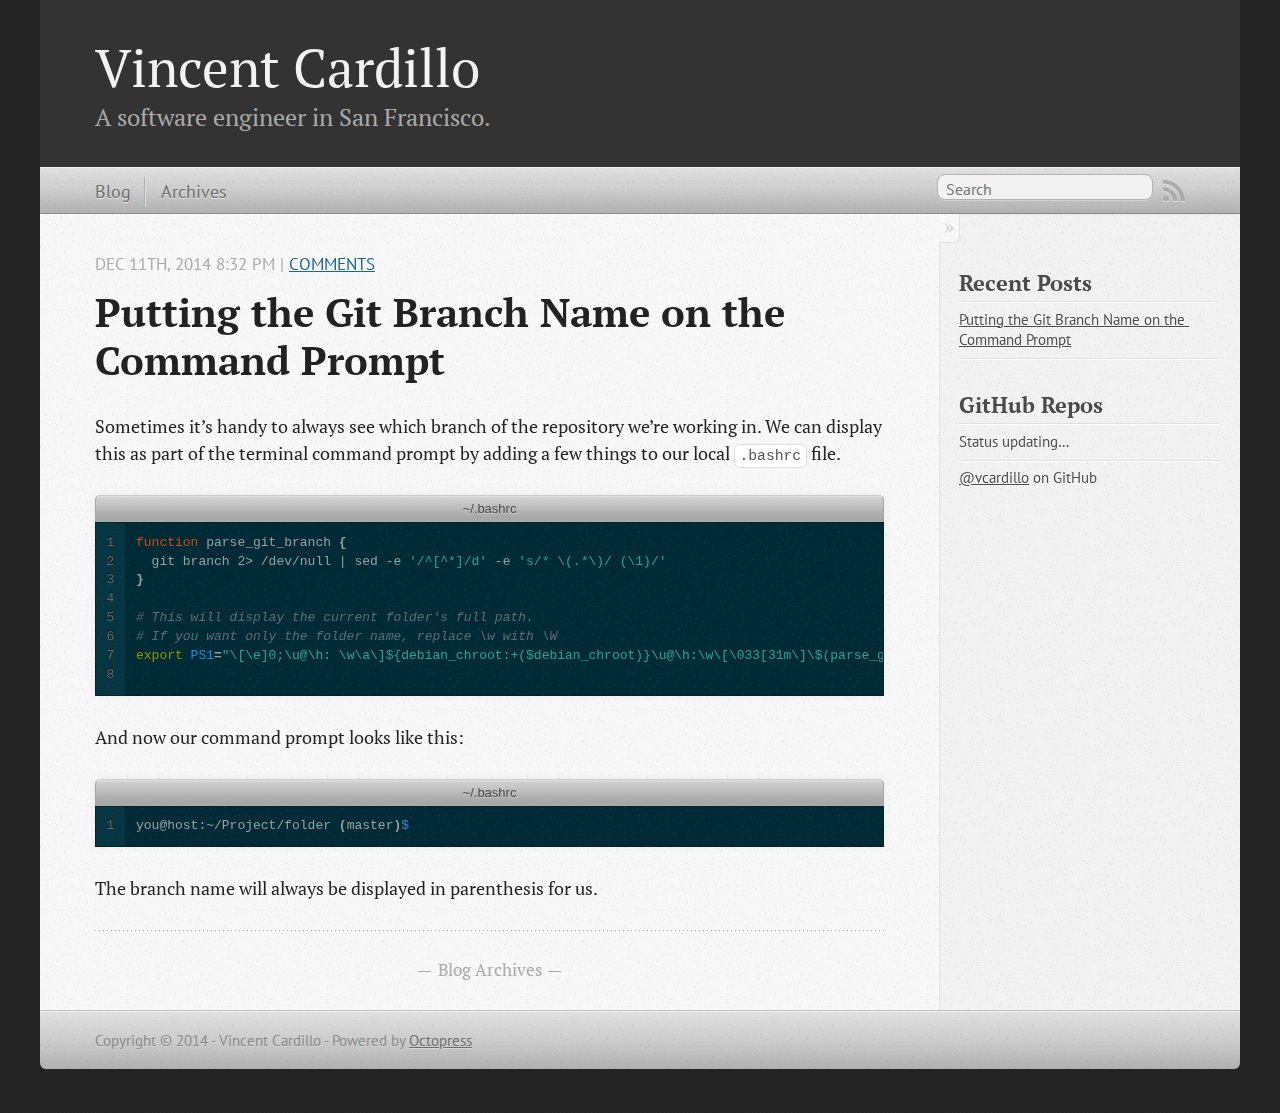
==== commit 69101557: "Site updated at 2014-12-31 23:32:41 UTC" ====
--- a/index.html
+++ b/index.html
@@ -9,7 +9,7 @@
   <meta name="author" content="Vincent Cardillo">
 
   
-  <meta name="description" content="Sometimes it&rsquo;s handy to always see which branch of the repository we&rsquo;re working in. We can display this as part of the terminal command &hellip;">
+  <meta name="description" content="Sometimes it’s handy to always see which branch of the repository we’re working in. We can display this as part of the terminal command prompt by &hellip;">
   
 
   <!-- http://t.co/dKP3o1e -->
@@ -80,7 +80,14 @@
 
 
 
-<time class='entry-date' datetime='2014-12-11T20:32:38-08:00'><span class='date'><span class='date-month'>Dec</span> <span class='date-day'>11</span><span class='date-suffix'>th</span>, <span class='date-year'>2014</span></span> <span class='time'>8:32 pm</span></time>
+
+
+
+
+  
+
+
+<time datetime="2014-12-11T20:32:00-08:00" pubdate data-updated="true">Dec 11<span>th</span>, 2014  8:32 PM</time>
         
            | <a href="/blog/2014/12/11/putting-the-git-branch-name-on-the-command-prompt/#disqus_thread"
              data-disqus-identifier="http://vcardillo.github.io/blog/2014/12/11/putting-the-git-branch-name-on-the-command-prompt/">Comments</a>
@@ -90,7 +97,7 @@
   </header>
 
 
-  <div class="entry-content"><p>Sometimes it&rsquo;s handy to always see which branch of the repository we&rsquo;re working in. We can display this as part of the terminal command prompt by adding a few things to our local <code>.bashrc</code> file.</p>
+  <div class="entry-content"><p>Sometimes it’s handy to always see which branch of the repository we’re working in. We can display this as part of the terminal command prompt by adding a few things to our local <code>.bashrc</code> file.</p>
 
 <figure class='code'><figcaption><span>~/.bashrc</span></figcaption><div class="highlight"><table><tr><td class="gutter"><pre class="line-numbers"><span class='line-number'>1</span>
 <span class='line-number'>2</span>
@@ -99,19 +106,21 @@
 <span class='line-number'>5</span>
 <span class='line-number'>6</span>
 <span class='line-number'>7</span>
+<span class='line-number'>8</span>
 </pre></td><td class='code'><pre><code class='bash'><span class='line'><span class="k">function </span>parse_git_branch <span class="o">{</span>
 </span><span class='line'>  git branch 2&gt; /dev/null | sed -e <span class="s1">&#39;/^[^*]/d&#39;</span> -e <span class="s1">&#39;s/* \(.*\)/ (\1)/&#39;</span>
 </span><span class='line'><span class="o">}</span>
 </span><span class='line'>
 </span><span class='line'><span class="c"># This will display the current folder&#39;s full path.</span>
 </span><span class='line'><span class="c"># If you want only the folder name, replace \w with \W</span>
-</span><span class='line'><span class="nb">export </span><span class="nv">PS1</span><span class="o">=</span><span class="err">&quot;</span><span class="se">\[\e</span><span class="o">]</span>0;<span class="se">\u</span>@<span class="se">\h</span>: <span class="se">\w\a\]</span><span class="k">${</span><span class="nv">debian_chroot</span><span class="p">:+(</span><span class="nv">$debian_chroot</span><span class="p">)</span><span class="k">}</span><span class="se">\u</span>@<span class="se">\h</span>:<span class="se">\w\[\0</span>33<span class="o">[</span>31m<span class="se">\]\$</span><span class="o">(</span>parse_git_branch<span class="o">)</span><span class="se">\[\0</span>33<span class="o">[</span>0m<span class="se">\]\$</span>
+</span><span class='line'><span class="nb">export </span><span class="nv">PS1</span><span class="o">=</span><span class="s2">&quot;\[\e]0;\u@\h: \w\a\]${debian_chroot:+($debian_chroot)}\u@\h:\w\[\033[31m\]\$(parse_git_branch)\[\033[0m\]\$ &quot;</span>
+</span><span class='line'>
 </span></code></pre></td></tr></table></div></figure>
 
 
 <p>And now our command prompt looks like this:</p>
 
-<figure class='code'><figcaption><span></span></figcaption><div class="highlight"><table><tr><td class="gutter"><pre class="line-numbers"><span class='line-number'>1</span>
+<figure class='code'><figcaption><span>~/.bashrc</span></figcaption><div class="highlight"><table><tr><td class="gutter"><pre class="line-numbers"><span class='line-number'>1</span>
 </pre></td><td class='code'><pre><code class='bash'><span class='line'>you@host:~/Project/folder <span class="o">(</span>master<span class="o">)</span><span class="nv">$ </span>
 </span></code></pre></td></tr></table></div></figure>
 
@@ -141,6 +150,35 @@
       </li>
     
   </ul>
+</section>
+
+<section>
+  <h1>GitHub Repos</h1>
+  <ul id="gh_repos">
+    <li class="loading">Status updating&#8230;</li>
+  </ul>
+  
+  <a href="https://github.com/vcardillo">@vcardillo</a> on GitHub
+  
+  <script type="text/javascript">
+    $(document).ready(function(){
+        if (!window.jXHR){
+            var jxhr = document.createElement('script');
+            jxhr.type = 'text/javascript';
+            jxhr.src = '/javascripts/libs/jXHR.js';
+            var s = document.getElementsByTagName('script')[0];
+            s.parentNode.insertBefore(jxhr, s);
+        }
+
+        github.showRepos({
+            user: 'vcardillo',
+            count: 0,
+            skip_forks: true,
+            target: '#gh_repos'
+        });
+    });
+  </script>
+  <script src="/javascripts/github.js" type="text/javascript"> </script>
 </section>
 
 
--- a/stylesheets/screen.css
+++ b/stylesheets/screen.css
@@ -1 +1 @@
-html,body,div,span,applet,object,iframe,h1,h2,h3,h4,h5,h6,p,blockquote,pre,a,abbr,acronym,address,big,cite,code,del,dfn,em,img,ins,kbd,q,s,samp,small,strike,strong,sub,sup,tt,var,b,u,i,center,dl,dt,dd,ol,ul,li,fieldset,form,label,legend,table,caption,tbody,tfoot,thead,tr,th,td,article,aside,canvas,details,embed,figure,figcaption,footer,header,hgroup,menu,nav,output,ruby,section,summary,time,mark,audio,video{margin:0;padding:0;border:0;font:inherit;font-size:100%;vertical-align:baseline}html{line-height:1}ol,ul{list-style:none}table{border-collapse:collapse;border-spacing:0}caption,th,td{text-align:left;font-weight:normal;vertical-align:middle}q,blockquote{quotes:none}q:before,q:after,blockquote:before,blockquote:after{content:"";content:none}a img{border:none}article,aside,details,figcaption,figure,footer,header,hgroup,menu,nav,section,summary{display:block}a{color:#1863a1}a:visited{color:#751590}a:focus{color:#0181eb}a:hover{color:#0181eb}a:active{color:#01579f}aside.sidebar a{color:#222}aside.sidebar a:focus{color:#0181eb}aside.sidebar a:hover{color:#0181eb}aside.sidebar a:active{color:#01579f}a{-webkit-transition:color 0.3s;-moz-transition:color 0.3s;-o-transition:color 0.3s;transition:color 0.3s}html{background:#252525 url('/images/line-tile.png?1418367334') top left}body>div{background:#f2f2f2 url('/images/noise.png?1418367334') top left;border-bottom:1px solid #bfbfbf}body>div>div{background:#f8f8f8 url('/images/noise.png?1418367334') top left;border-right:1px solid #e0e0e0}.heading,body>header h1,h1,h2,h3,h4,h5,h6{font-family:"PT Serif","Georgia","Helvetica Neue",Arial,sans-serif}.sans,body>header h2,article header p.meta,article>footer,#content .blog-index footer,html .gist .gist-file .gist-meta,#blog-archives a.category,#blog-archives time,aside.sidebar section,body>footer{font-family:"PT Sans","Helvetica Neue",Arial,sans-serif}.serif,body,#content .blog-index a[rel=full-article]{font-family:"PT Serif",Georgia,Times,"Times New Roman",serif}.mono,pre,code,tt,p code,li code{font-family:Menlo,Monaco,"Andale Mono","lucida console","Courier New",monospace}body>header h1{font-size:2.2em;font-family:"PT Serif","Georgia","Helvetica Neue",Arial,sans-serif;font-weight:normal;line-height:1.2em;margin-bottom:0.6667em}body>header h2{font-family:"PT Serif","Georgia","Helvetica Neue",Arial,sans-serif}body{line-height:1.5em;color:#222}h1{font-size:2.2em;line-height:1.2em}@media only screen and (min-width: 992px){body{font-size:1.15em}h1{font-size:2.6em;line-height:1.2em}}h1,h2,h3,h4,h5,h6{text-rendering:optimizelegibility;margin-bottom:1em;font-weight:bold}h2,section h1{font-size:1.5em}h3,section h2,section section h1{font-size:1.3em}h4,section h3,section section h2,section section section h1{font-size:1em}h5,section h4,section section h3{font-size:.9em}h6,section h5,section section h4,section section section h3{font-size:.8em}p,article blockquote,ul,ol{margin-bottom:1.5em}ul{list-style-type:disc}ul ul{list-style-type:circle;margin-bottom:0px}ul ul ul{list-style-type:square;margin-bottom:0px}ol{list-style-type:decimal}ol ol{list-style-type:lower-alpha;margin-bottom:0px}ol ol ol{list-style-type:lower-roman;margin-bottom:0px}ul,ul ul,ul ol,ol,ol ul,ol ol{margin-left:1.3em}ul ul,ul ol,ol ul,ol ol{margin-bottom:0em}strong{font-weight:bold}em{font-style:italic}sup,sub{font-size:0.75em;position:relative;display:inline-block;padding:0 .2em;line-height:.8em}sup{top:-.5em}sub{bottom:-.5em}a[rev='footnote']{font-size:.75em;padding:0 .3em;line-height:1}q{font-style:italic}q:before{content:"\201C"}q:after{content:"\201D"}em,dfn{font-style:italic}strong,dfn{font-weight:bold}del,s{text-decoration:line-through}abbr,acronym{border-bottom:1px dotted;cursor:help}hr{margin-bottom:0.2em}small{font-size:.8em}big{font-size:1.2em}article blockquote{font-style:italic;position:relative;font-size:1.2em;line-height:1.5em;padding-left:1em;border-left:4px solid rgba(170,170,170,0.5)}article blockquote cite{font-style:italic}article blockquote cite a{color:#aaa !important;word-wrap:break-word}article blockquote cite:before{content:'\2014';padding-right:.3em;padding-left:.3em;color:#aaa}@media only screen and (min-width: 992px){article blockquote{padding-left:1.5em;border-left-width:4px}}.pullquote-right:before,.pullquote-left:before{padding:0;border:none;content:attr(data-pullquote);float:right;width:45%;margin:.5em 0 1em 1.5em;position:relative;top:7px;font-size:1.4em;line-height:1.45em}.pullquote-left:before{float:left;margin:.5em 1.5em 1em 0}.force-wrap,article a,aside.sidebar a{white-space:-moz-pre-wrap;white-space:-pre-wrap;white-space:-o-pre-wrap;white-space:pre-wrap;word-wrap:break-word}.group,body>header,body>nav,body>footer,body #content>article,body #content>div>article,body #content>div>section,body div.pagination,aside.sidebar,#main,#content,.sidebar{*zoom:1}.group:after,body>header:after,body>nav:after,body>footer:after,body #content>article:after,body #content>div>section:after,body div.pagination:after,#main:after,#content:after,.sidebar:after{content:"";display:table;clear:both}body{-webkit-text-size-adjust:none;max-width:1200px;position:relative;margin:0 auto}body>header,body>nav,body>footer,body #content>article,body #content>div>article,body #content>div>section{padding-left:18px;padding-right:18px}@media only screen and (min-width: 480px){body>header,body>nav,body>footer,body #content>article,body #content>div>article,body #content>div>section{padding-left:25px;padding-right:25px}}@media only screen and (min-width: 768px){body>header,body>nav,body>footer,body #content>article,body #content>div>article,body #content>div>section{padding-left:35px;padding-right:35px}}@media only screen and (min-width: 992px){body>header,body>nav,body>footer,body #content>article,body #content>div>article,body #content>div>section{padding-left:55px;padding-right:55px}}body div.pagination{margin-left:18px;margin-right:18px}@media only screen and (min-width: 480px){body div.pagination{margin-left:25px;margin-right:25px}}@media only screen and (min-width: 768px){body div.pagination{margin-left:35px;margin-right:35px}}@media only screen and (min-width: 992px){body div.pagination{margin-left:55px;margin-right:55px}}body>header{font-size:1em;padding-top:1.5em;padding-bottom:1.5em}#content{overflow:hidden}#content>div,#content>article{width:100%}aside.sidebar{float:none;padding:0 18px 1px;background-color:#f7f7f7;border-top:1px solid #e0e0e0}.flex-content,article img,article video,article .flash-video,aside.sidebar img{max-width:100%;height:auto}.basic-alignment.left,article img.left,article video.left,article .left.flash-video,aside.sidebar img.left{float:left;margin-right:1.5em}.basic-alignment.right,article img.right,article video.right,article .right.flash-video,aside.sidebar img.right{float:right;margin-left:1.5em}.basic-alignment.center,article img.center,article video.center,article .center.flash-video,aside.sidebar img.center{display:block;margin:0 auto 1.5em}.basic-alignment.left,article img.left,article video.left,article .left.flash-video,aside.sidebar img.left,.basic-alignment.right,article img.right,article video.right,article .right.flash-video,aside.sidebar img.right{margin-bottom:.8em}.toggle-sidebar,.no-sidebar .toggle-sidebar{display:none}@media only screen and (min-width: 750px){body.sidebar-footer aside.sidebar{float:none;width:auto;clear:left;margin:0;padding:0 35px 1px;background-color:#f7f7f7;border-top:1px solid #eaeaea}body.sidebar-footer aside.sidebar section.odd,body.sidebar-footer aside.sidebar section.even{float:left;width:48%}body.sidebar-footer aside.sidebar section.odd{margin-left:0}body.sidebar-footer aside.sidebar section.even{margin-left:4%}body.sidebar-footer aside.sidebar.thirds section{width:30%;margin-left:5%}body.sidebar-footer aside.sidebar.thirds section.first{margin-left:0;clear:both}}body.sidebar-footer #content{margin-right:0px}body.sidebar-footer .toggle-sidebar{display:none}@media only screen and (min-width: 550px){body>header{font-size:1em}}@media only screen and (min-width: 750px){aside.sidebar{float:none;width:auto;clear:left;margin:0;padding:0 35px 1px;background-color:#f7f7f7;border-top:1px solid #eaeaea}aside.sidebar section.odd,aside.sidebar section.even{float:left;width:48%}aside.sidebar section.odd{margin-left:0}aside.sidebar section.even{margin-left:4%}aside.sidebar.thirds section{width:30%;margin-left:5%}aside.sidebar.thirds section.first{margin-left:0;clear:both}}@media only screen and (min-width: 768px){body{-webkit-text-size-adjust:auto}body>header{font-size:1.2em}#main{padding:0;margin:0 auto}#content{overflow:visible;margin-right:240px;position:relative}.no-sidebar #content{margin-right:0;border-right:0}.collapse-sidebar #content{margin-right:20px}#content>div,#content>article{padding-top:17.5px;padding-bottom:17.5px;float:left}aside.sidebar{width:210px;padding:0 15px 15px;background:none;clear:none;float:left;margin:0 -100% 0 0}aside.sidebar section{width:auto;margin-left:0}aside.sidebar section.odd,aside.sidebar section.even{float:none;width:auto;margin-left:0}.collapse-sidebar aside.sidebar{float:none;width:auto;clear:left;margin:0;padding:0 35px 1px;background-color:#f7f7f7;border-top:1px solid #eaeaea}.collapse-sidebar aside.sidebar section.odd,.collapse-sidebar aside.sidebar section.even{float:left;width:48%}.collapse-sidebar aside.sidebar section.odd{margin-left:0}.collapse-sidebar aside.sidebar section.even{margin-left:4%}.collapse-sidebar aside.sidebar.thirds section{width:30%;margin-left:5%}.collapse-sidebar aside.sidebar.thirds section.first{margin-left:0;clear:both}}@media only screen and (min-width: 992px){body>header{font-size:1.3em}#content{margin-right:300px}#content>div,#content>article{padding-top:27.5px;padding-bottom:27.5px}aside.sidebar{width:260px;padding:1.2em 20px 20px}.collapse-sidebar aside.sidebar{padding-left:55px;padding-right:55px}}@media only screen and (min-width: 768px){ul,ol{margin-left:0}}body>header{background:#333}body>header h1{display:inline-block;margin:0}body>header h1 a,body>header h1 a:visited,body>header h1 a:hover{color:#f2f2f2;text-decoration:none}body>header h2{margin:.2em 0 0;font-size:1em;color:#aaa;font-weight:normal}body>nav{position:relative;background-color:#ccc;background:url('/images/noise.png?1418367334'),-webkit-gradient(linear, 50% 0%, 50% 100%, color-stop(0%, #e0e0e0), color-stop(50%, #cccccc), color-stop(100%, #b0b0b0));background:url('/images/noise.png?1418367334'),-webkit-linear-gradient(#e0e0e0,#cccccc,#b0b0b0);background:url('/images/noise.png?1418367334'),-moz-linear-gradient(#e0e0e0,#cccccc,#b0b0b0);background:url('/images/noise.png?1418367334'),-o-linear-gradient(#e0e0e0,#cccccc,#b0b0b0);background:url('/images/noise.png?1418367334'),linear-gradient(#e0e0e0,#cccccc,#b0b0b0);border-top:1px solid #f2f2f2;border-bottom:1px solid #8c8c8c;padding-top:.35em;padding-bottom:.35em}body>nav form{-webkit-background-clip:padding;-moz-background-clip:padding;background-clip:padding-box;margin:0;padding:0}body>nav form .search{padding:.3em .5em 0;font-size:.85em;font-family:"PT Sans","Helvetica Neue",Arial,sans-serif;line-height:1.1em;width:95%;-webkit-border-radius:0.5em;-moz-border-radius:0.5em;-ms-border-radius:0.5em;-o-border-radius:0.5em;border-radius:0.5em;-webkit-background-clip:padding;-moz-background-clip:padding;background-clip:padding-box;-webkit-box-shadow:#d1d1d1 0 1px;-moz-box-shadow:#d1d1d1 0 1px;box-shadow:#d1d1d1 0 1px;background-color:#f2f2f2;border:1px solid #b3b3b3;color:#888}body>nav form .search:focus{color:#444;border-color:#80b1df;-webkit-box-shadow:#80b1df 0 0 4px,#80b1df 0 0 3px inset;-moz-box-shadow:#80b1df 0 0 4px,#80b1df 0 0 3px inset;box-shadow:#80b1df 0 0 4px,#80b1df 0 0 3px inset;background-color:#fff;outline:none}body>nav fieldset[role=search]{float:right;width:48%}body>nav fieldset.mobile-nav{float:left;width:48%}body>nav fieldset.mobile-nav select{width:100%;font-size:.8em;border:1px solid #888}body>nav ul{display:none}@media only screen and (min-width: 550px){body>nav{font-size:.9em}body>nav ul{margin:0;padding:0;border:0;overflow:hidden;*zoom:1;float:left;display:block;padding-top:.15em}body>nav ul li{list-style-image:none;list-style-type:none;margin-left:0;white-space:nowrap;display:inline;float:left;padding-left:0;padding-right:0}body>nav ul li:first-child,body>nav ul li.first{padding-left:0}body>nav ul li:last-child{padding-right:0}body>nav ul li.last{padding-right:0}body>nav ul.subscription{margin-left:.8em;float:right}body>nav ul.subscription li:last-child a{padding-right:0}body>nav ul li{margin:0}body>nav a{color:#6b6b6b;font-family:"PT Sans","Helvetica Neue",Arial,sans-serif;text-shadow:#ebebeb 0 1px;float:left;text-decoration:none;font-size:1.1em;padding:.1em 0;line-height:1.5em}body>nav a:visited{color:#6b6b6b}body>nav a:hover{color:#2b2b2b}body>nav li+li{border-left:1px solid #b0b0b0;margin-left:.8em}body>nav li+li a{padding-left:.8em;border-left:1px solid #dedede}body>nav form{float:right;text-align:left;padding-left:.8em;width:175px}body>nav form .search{width:93%;font-size:.95em;line-height:1.2em}body>nav ul[data-subscription$=email]+form{width:97px}body>nav ul[data-subscription$=email]+form .search{width:91%}body>nav fieldset.mobile-nav{display:none}body>nav fieldset[role=search]{width:99%}}@media only screen and (min-width: 992px){body>nav form{width:215px}body>nav ul[data-subscription$=email]+form{width:147px}}.no-placeholder body>nav .search{background:#f2f2f2 url('/images/search.png?1418367334') 0.3em 0.25em no-repeat;text-indent:1.3em}@media only screen and (min-width: 550px){.maskImage body>nav ul[data-subscription$=email]+form{width:123px}}@media only screen and (min-width: 992px){.maskImage body>nav ul[data-subscription$=email]+form{width:173px}}.maskImage ul.subscription{position:relative;top:.2em}.maskImage ul.subscription li,.maskImage ul.subscription a{border:0;padding:0}.maskImage a[rel=subscribe-rss]{position:relative;top:0px;text-indent:-999999em;background-color:#dedede;border:0;padding:0}.maskImage a[rel=subscribe-rss],.maskImage a[rel=subscribe-rss]:after{-webkit-mask-image:url('/images/rss.png?1418367334');-moz-mask-image:url('/images/rss.png?1418367334');-ms-mask-image:url('/images/rss.png?1418367334');-o-mask-image:url('/images/rss.png?1418367334');mask-image:url('/images/rss.png?1418367334');-webkit-mask-repeat:no-repeat;-moz-mask-repeat:no-repeat;-ms-mask-repeat:no-repeat;-o-mask-repeat:no-repeat;mask-repeat:no-repeat;width:22px;height:22px}.maskImage a[rel=subscribe-rss]:after{content:"";position:absolute;top:-1px;left:0;background-color:#ababab}.maskImage a[rel=subscribe-rss]:hover:after{background-color:#9e9e9e}.maskImage a[rel=subscribe-email]{position:relative;top:0px;text-indent:-999999em;background-color:#dedede;border:0;padding:0}.maskImage a[rel=subscribe-email],.maskImage a[rel=subscribe-email]:after{-webkit-mask-image:url('/images/email.png?1418367334');-moz-mask-image:url('/images/email.png?1418367334');-ms-mask-image:url('/images/email.png?1418367334');-o-mask-image:url('/images/email.png?1418367334');mask-image:url('/images/email.png?1418367334');-webkit-mask-repeat:no-repeat;-moz-mask-repeat:no-repeat;-ms-mask-repeat:no-repeat;-o-mask-repeat:no-repeat;mask-repeat:no-repeat;width:28px;height:22px}.maskImage a[rel=subscribe-email]:after{content:"";position:absolute;top:-1px;left:0;background-color:#ababab}.maskImage a[rel=subscribe-email]:hover:after{background-color:#9e9e9e}article{padding-top:1em}article header{position:relative;padding-top:2em;padding-bottom:1em;margin-bottom:1em;background:url('[data-uri]') bottom left repeat-x}article header h1{margin:0}article header h1 a{text-decoration:none}article header h1 a:hover{text-decoration:underline}article header p{font-size:.9em;color:#aaa;margin:0}article header p.meta{text-transform:uppercase;position:absolute;top:0}@media only screen and (min-width: 768px){article header{margin-bottom:1.5em;padding-bottom:1em;background:url('[data-uri]') bottom left repeat-x}}article h2{padding-top:0.8em;background:url('[data-uri]') top left repeat-x}.entry-content article h2:first-child,article header+h2{padding-top:0}article h2:first-child,article header+h2{background:none}article .feature{padding-top:.5em;margin-bottom:1em;padding-bottom:1em;background:url('[data-uri]') bottom left repeat-x;font-size:2.0em;font-style:italic;line-height:1.3em}article img,article video,article .flash-video{-webkit-border-radius:0.3em;-moz-border-radius:0.3em;-ms-border-radius:0.3em;-o-border-radius:0.3em;border-radius:0.3em;-webkit-box-shadow:rgba(0,0,0,0.15) 0 1px 4px;-moz-box-shadow:rgba(0,0,0,0.15) 0 1px 4px;box-shadow:rgba(0,0,0,0.15) 0 1px 4px;-webkit-box-sizing:border-box;-moz-box-sizing:border-box;box-sizing:border-box;border:#fff 0.5em solid}article video,article .flash-video{margin:0 auto 1.5em}article video{display:block;width:100%}article .flash-video>div{position:relative;display:block;padding-bottom:56.25%;padding-top:1px;height:0;overflow:hidden}article .flash-video>div iframe,article .flash-video>div object,article .flash-video>div embed{position:absolute;top:0;left:0;width:100%;height:100%}article>footer{padding-bottom:2.5em;margin-top:2em}article>footer p.meta{margin-bottom:.8em;font-size:.85em;clear:both;overflow:hidden}.blog-index article+article{background:url('[data-uri]') top left repeat-x}#content .blog-index{padding-top:0;padding-bottom:0}#content .blog-index article{padding-top:2em}#content .blog-index article header{background:none;padding-bottom:0}#content .blog-index article h1{font-size:2.2em}#content .blog-index article h1 a{color:inherit}#content .blog-index article h1 a:hover{color:#0181eb}#content .blog-index a[rel=full-article]{background:#ebebeb;display:inline-block;padding:.4em .8em;margin-right:.5em;text-decoration:none;color:#666;-webkit-transition:background-color 0.5s;-moz-transition:background-color 0.5s;-o-transition:background-color 0.5s;transition:background-color 0.5s}#content .blog-index a[rel=full-article]:hover{background:#0181eb;text-shadow:none;color:#f8f8f8}#content .blog-index footer{margin-top:1em}.separator,article>footer .byline+time:before,article>footer time+time:before,article>footer .comments:before,article>footer .byline ~ .categories:before{content:"\2022 ";padding:0 .4em 0 .2em;display:inline-block}#content div.pagination{text-align:center;font-size:.95em;position:relative;background:url('[data-uri]') top left repeat-x;padding-top:1.5em;padding-bottom:1.5em}#content div.pagination a{text-decoration:none;color:#aaa}#content div.pagination a.prev{position:absolute;left:0}#content div.pagination a.next{position:absolute;right:0}#content div.pagination a:hover{color:#0181eb}#content div.pagination a[href*=archive]:before,#content div.pagination a[href*=archive]:after{content:'\2014';padding:0 .3em}p.meta+.sharing{padding-top:1em;padding-left:0;background:url('[data-uri]') top left repeat-x}#fb-root{display:none}.highlight,html .gist .gist-file .gist-syntax .gist-highlight{border:1px solid #05232b !important}.highlight table td.code,html .gist .gist-file .gist-syntax .gist-highlight table td.code{width:100%}.highlight .line-numbers,html .gist .gist-file .gist-syntax .highlight .line_numbers{text-align:right;font-size:13px;line-height:1.45em;background:#073642 url('/images/noise.png?1418367334') top left !important;border-right:1px solid #00232c !important;-webkit-box-shadow:#083e4b -1px 0 inset;-moz-box-shadow:#083e4b -1px 0 inset;box-shadow:#083e4b -1px 0 inset;text-shadow:#021014 0 -1px;padding:.8em !important;-webkit-border-radius:0;-moz-border-radius:0;-ms-border-radius:0;-o-border-radius:0;border-radius:0}.highlight .line-numbers span,html .gist .gist-file .gist-syntax .highlight .line_numbers span{color:#586e75 !important}figure.code,.gist-file,pre{-webkit-box-shadow:rgba(0,0,0,0.06) 0 0 10px;-moz-box-shadow:rgba(0,0,0,0.06) 0 0 10px;box-shadow:rgba(0,0,0,0.06) 0 0 10px}figure.code .highlight pre,.gist-file .highlight pre,pre .highlight pre{-webkit-box-shadow:none;-moz-box-shadow:none;box-shadow:none}.gist .highlight *::-moz-selection,figure.code .highlight *::-moz-selection{background:#386774;color:inherit;text-shadow:#002b36 0 1px}.gist .highlight *::-webkit-selection,figure.code .highlight *::-webkit-selection{background:#386774;color:inherit;text-shadow:#002b36 0 1px}.gist .highlight *::selection,figure.code .highlight *::selection{background:#386774;color:inherit;text-shadow:#002b36 0 1px}html .gist .gist-file{margin-bottom:1.8em;position:relative;border:none;padding-top:26px !important}html .gist .gist-file .highlight{margin-bottom:0}html .gist .gist-file .gist-syntax{border-bottom:0 !important;background:none !important}html .gist .gist-file .gist-syntax .gist-highlight{background:#002b36 !important}html .gist .gist-file .gist-syntax .highlight pre{padding:0}html .gist .gist-file .gist-meta{padding:.6em 0.8em;border:1px solid #083e4b !important;color:#586e75;font-size:.7em !important;background:#073642 url('/images/noise.png?1418367334') top left;line-height:1.5em}html .gist .gist-file .gist-meta a{color:#75878b !important;text-decoration:none}html .gist .gist-file .gist-meta a:hover{text-decoration:underline}html .gist .gist-file .gist-meta a:hover{color:#93a1a1 !important}html .gist .gist-file .gist-meta a[href*='#file']{position:absolute;top:0;left:0;right:-10px;color:#474747 !important}html .gist .gist-file .gist-meta a[href*='#file']:hover{color:#1863a1 !important}html .gist .gist-file .gist-meta a[href*=raw]{top:.4em}pre{background:#002b36 url('/images/noise.png?1418367334') top left;-webkit-border-radius:0.4em;-moz-border-radius:0.4em;-ms-border-radius:0.4em;-o-border-radius:0.4em;border-radius:0.4em;border:1px solid #05232b;line-height:1.45em;font-size:13px;margin-bottom:2.1em;padding:.8em 1em;color:#93a1a1;overflow:auto}h3.filename+pre{-moz-border-radius-topleft:0px;-webkit-border-top-left-radius:0px;border-top-left-radius:0px;-moz-border-radius-topright:0px;-webkit-border-top-right-radius:0px;border-top-right-radius:0px}p code,li code{display:inline-block;white-space:no-wrap;background:#fff;font-size:.8em;line-height:1.5em;color:#555;border:1px solid #ddd;-webkit-border-radius:0.4em;-moz-border-radius:0.4em;-ms-border-radius:0.4em;-o-border-radius:0.4em;border-radius:0.4em;padding:0 .3em;margin:-1px 0}p pre code,li pre code{font-size:1em !important;background:none;border:none}.pre-code,html .gist .gist-file .gist-syntax .highlight pre,.highlight code{font-family:Menlo,Monaco,"Andale Mono","lucida console","Courier New",monospace !important;overflow:scroll;overflow-y:hidden;display:block;padding:.8em;overflow-x:auto;line-height:1.45em;background:#002b36 url('/images/noise.png?1418367334') top left !important;color:#93a1a1 !important}.pre-code span,html .gist .gist-file .gist-syntax .highlight pre span,.highlight code span{color:#93a1a1 !important}.pre-code span,html .gist .gist-file .gist-syntax .highlight pre span,.highlight code span{font-style:normal !important;font-weight:normal !important}.pre-code .c,html .gist .gist-file .gist-syntax .highlight pre .c,.highlight code .c{color:#586e75 !important;font-style:italic !important}.pre-code .cm,html .gist .gist-file .gist-syntax .highlight pre .cm,.highlight code .cm{color:#586e75 !important;font-style:italic !important}.pre-code .cp,html .gist .gist-file .gist-syntax .highlight pre .cp,.highlight code .cp{color:#586e75 !important;font-style:italic !important}.pre-code .c1,html .gist .gist-file .gist-syntax .highlight pre .c1,.highlight code .c1{color:#586e75 !important;font-style:italic !important}.pre-code .cs,html .gist .gist-file .gist-syntax .highlight pre .cs,.highlight code .cs{color:#586e75 !important;font-weight:bold !important;font-style:italic !important}.pre-code .err,html .gist .gist-file .gist-syntax .highlight pre .err,.highlight code .err{color:#dc322f !important;background:none !important}.pre-code .k,html .gist .gist-file .gist-syntax .highlight pre .k,.highlight code .k{color:#cb4b16 !important}.pre-code .o,html .gist .gist-file .gist-syntax .highlight pre .o,.highlight code .o{color:#93a1a1 !important;font-weight:bold !important}.pre-code .p,html .gist .gist-file .gist-syntax .highlight pre .p,.highlight code .p{color:#93a1a1 !important}.pre-code .ow,html .gist .gist-file .gist-syntax .highlight pre .ow,.highlight code .ow{color:#2aa198 !important;font-weight:bold !important}.pre-code .gd,html .gist .gist-file .gist-syntax .highlight pre .gd,.highlight code .gd{color:#93a1a1 !important;background-color:#372c34 !important;display:inline-block}.pre-code .gd .x,html .gist .gist-file .gist-syntax .highlight pre .gd .x,.highlight code .gd .x{color:#93a1a1 !important;background-color:#4d2d33 !important;display:inline-block}.pre-code .ge,html .gist .gist-file .gist-syntax .highlight pre .ge,.highlight code .ge{color:#93a1a1 !important;font-style:italic !important}.pre-code .gh,html .gist .gist-file .gist-syntax .highlight pre .gh,.highlight code .gh{color:#586e75 !important}.pre-code .gi,html .gist .gist-file .gist-syntax .highlight pre .gi,.highlight code .gi{color:#93a1a1 !important;background-color:#1a412b !important;display:inline-block}.pre-code .gi .x,html .gist .gist-file .gist-syntax .highlight pre .gi .x,.highlight code .gi .x{color:#93a1a1 !important;background-color:#355720 !important;display:inline-block}.pre-code .gs,html .gist .gist-file .gist-syntax .highlight pre .gs,.highlight code .gs{color:#93a1a1 !important;font-weight:bold !important}.pre-code .gu,html .gist .gist-file .gist-syntax .highlight pre .gu,.highlight code .gu{color:#6c71c4 !important}.pre-code .kc,html .gist .gist-file .gist-syntax .highlight pre .kc,.highlight code .kc{color:#859900 !important;font-weight:bold !important}.pre-code .kd,html .gist .gist-file .gist-syntax .highlight pre .kd,.highlight code .kd{color:#268bd2 !important}.pre-code .kp,html .gist .gist-file .gist-syntax .highlight pre .kp,.highlight code .kp{color:#cb4b16 !important;font-weight:bold !important}.pre-code .kr,html .gist .gist-file .gist-syntax .highlight pre .kr,.highlight code .kr{color:#d33682 !important;font-weight:bold !important}.pre-code .kt,html .gist .gist-file .gist-syntax .highlight pre .kt,.highlight code .kt{color:#2aa198 !important}.pre-code .n,html .gist .gist-file .gist-syntax .highlight pre .n,.highlight code .n{color:#268bd2 !important}.pre-code .na,html .gist .gist-file .gist-syntax .highlight pre .na,.highlight code .na{color:#268bd2 !important}.pre-code .nb,html .gist .gist-file .gist-syntax .highlight pre .nb,.highlight code .nb{color:#859900 !important}.pre-code .nc,html .gist .gist-file .gist-syntax .highlight pre .nc,.highlight code .nc{color:#d33682 !important}.pre-code .no,html .gist .gist-file .gist-syntax .highlight pre .no,.highlight code .no{color:#b58900 !important}.pre-code .nl,html .gist .gist-file .gist-syntax .highlight pre .nl,.highlight code .nl{color:#859900 !important}.pre-code .ne,html .gist .gist-file .gist-syntax .highlight pre .ne,.highlight code .ne{color:#268bd2 !important;font-weight:bold !important}.pre-code .nf,html .gist .gist-file .gist-syntax .highlight pre .nf,.highlight code .nf{color:#268bd2 !important;font-weight:bold !important}.pre-code .nn,html .gist .gist-file .gist-syntax .highlight pre .nn,.highlight code .nn{color:#b58900 !important}.pre-code .nt,html .gist .gist-file .gist-syntax .highlight pre .nt,.highlight code .nt{color:#268bd2 !important;font-weight:bold !important}.pre-code .nx,html .gist .gist-file .gist-syntax .highlight pre .nx,.highlight code .nx{color:#b58900 !important}.pre-code .vg,html .gist .gist-file .gist-syntax .highlight pre .vg,.highlight code .vg{color:#268bd2 !important}.pre-code .vi,html .gist .gist-file .gist-syntax .highlight pre .vi,.highlight code .vi{color:#268bd2 !important}.pre-code .nv,html .gist .gist-file .gist-syntax .highlight pre .nv,.highlight code .nv{color:#268bd2 !important}.pre-code .mf,html .gist .gist-file .gist-syntax .highlight pre .mf,.highlight code .mf{color:#2aa198 !important}.pre-code .m,html .gist .gist-file .gist-syntax .highlight pre .m,.highlight code .m{color:#2aa198 !important}.pre-code .mh,html .gist .gist-file .gist-syntax .highlight pre .mh,.highlight code .mh{color:#2aa198 !important}.pre-code .mi,html .gist .gist-file .gist-syntax .highlight pre .mi,.highlight code .mi{color:#2aa198 !important}.pre-code .s,html .gist .gist-file .gist-syntax .highlight pre .s,.highlight code .s{color:#2aa198 !important}.pre-code .sd,html .gist .gist-file .gist-syntax .highlight pre .sd,.highlight code .sd{color:#2aa198 !important}.pre-code .s2,html .gist .gist-file .gist-syntax .highlight pre .s2,.highlight code .s2{color:#2aa198 !important}.pre-code .se,html .gist .gist-file .gist-syntax .highlight pre .se,.highlight code .se{color:#dc322f !important}.pre-code .si,html .gist .gist-file .gist-syntax .highlight pre .si,.highlight code .si{color:#268bd2 !important}.pre-code .sr,html .gist .gist-file .gist-syntax .highlight pre .sr,.highlight code .sr{color:#2aa198 !important}.pre-code .s1,html .gist .gist-file .gist-syntax .highlight pre .s1,.highlight code .s1{color:#2aa198 !important}.pre-code div .gd,html .gist .gist-file .gist-syntax .highlight pre div .gd,.highlight code div .gd,.pre-code div .gd .x,html .gist .gist-file .gist-syntax .highlight pre div .gd .x,.highlight code div .gd .x,.pre-code div .gi,html .gist .gist-file .gist-syntax .highlight pre div .gi,.highlight code div .gi,.pre-code div .gi .x,html .gist .gist-file .gist-syntax .highlight pre div .gi .x,.highlight code div .gi .x{display:inline-block;width:100%}.highlight,.gist-highlight{margin-bottom:1.8em;background:#002b36;overflow-y:hidden;overflow-x:auto}.highlight pre,.gist-highlight pre{background:none;-webkit-border-radius:0px;-moz-border-radius:0px;-ms-border-radius:0px;-o-border-radius:0px;border-radius:0px;border:none;padding:0;margin-bottom:0}pre::-webkit-scrollbar,.highlight::-webkit-scrollbar,.gist-highlight::-webkit-scrollbar{height:.5em;background:rgba(255,255,255,0.15)}pre::-webkit-scrollbar-thumb:horizontal,.highlight::-webkit-scrollbar-thumb:horizontal,.gist-highlight::-webkit-scrollbar-thumb:horizontal{background:rgba(255,255,255,0.2);-webkit-border-radius:4px;border-radius:4px}.highlight code{background:#000}figure.code{background:none;padding:0;border:0;margin-bottom:1.5em}figure.code pre{margin-bottom:0}figure.code figcaption{position:relative}figure.code .highlight{margin-bottom:0}.code-title,html .gist .gist-file .gist-meta a[href*='#file'],h3.filename,figure.code figcaption{text-align:center;font-size:13px;line-height:2em;text-shadow:#cbcccc 0 1px 0;color:#474747;font-weight:normal;margin-bottom:0;-moz-border-radius-topleft:5px;-webkit-border-top-left-radius:5px;border-top-left-radius:5px;-moz-border-radius-topright:5px;-webkit-border-top-right-radius:5px;border-top-right-radius:5px;font-family:"Helvetica Neue", Arial, "Lucida Grande", "Lucida Sans Unicode", Lucida, sans-serif;background:#aaa url('/images/code_bg.png?1418367334') top repeat-x;border:1px solid #565656;border-top-color:#cbcbcb;border-left-color:#a5a5a5;border-right-color:#a5a5a5;border-bottom:0}.download-source,html .gist .gist-file .gist-meta a[href*=raw],figure.code figcaption a{position:absolute;right:.8em;text-decoration:none;color:#666 !important;z-index:1;font-size:13px;text-shadow:#cbcccc 0 1px 0;padding-left:3em}.download-source:hover,html .gist .gist-file .gist-meta a[href*=raw]:hover,figure.code figcaption a:hover{text-decoration:underline}#archive #content>div,#archive #content>div>article{padding-top:0}#blog-archives{color:#aaa}#blog-archives article{padding:1em 0 1em;position:relative;background:url('[data-uri]') bottom left repeat-x}#blog-archives article:last-child{background:none}#blog-archives article footer{padding:0;margin:0}#blog-archives h1{color:#222;margin-bottom:.3em}#blog-archives h2{display:none}#blog-archives h1{font-size:1.5em}#blog-archives h1 a{text-decoration:none;color:inherit;font-weight:normal;display:inline-block}#blog-archives h1 a:hover{text-decoration:underline}#blog-archives h1 a:hover{color:#0181eb}#blog-archives a.category,#blog-archives time{color:#aaa}#blog-archives .entry-content{display:none}#blog-archives time{font-size:.9em;line-height:1.2em}#blog-archives time .month,#blog-archives time .day{display:inline-block}#blog-archives time .month{text-transform:uppercase}#blog-archives p{margin-bottom:1em}#blog-archives a,#blog-archives .entry-content a{color:inherit}#blog-archives a:hover,#blog-archives .entry-content a:hover{color:#0181eb}#blog-archives a:hover{color:#0181eb}@media only screen and (min-width: 550px){#blog-archives article{margin-left:5em}#blog-archives h2{margin-bottom:.3em;font-weight:normal;display:inline-block;position:relative;top:-1px;float:left}#blog-archives h2:first-child{padding-top:.75em}#blog-archives time{position:absolute;text-align:right;left:0em;top:1.8em}#blog-archives .year{display:none}#blog-archives article{padding-left:4.5em;padding-bottom:.7em}#blog-archives a.category{line-height:1.1em}}#content>.category article{margin-left:0;padding-left:6.8em}#content>.category .year{display:inline}.side-shadow-border,aside.sidebar section h1,aside.sidebar li{-webkit-box-shadow:#fff 0 1px;-moz-box-shadow:#fff 0 1px;box-shadow:#fff 0 1px}aside.sidebar{overflow:hidden;color:#4b4b4b;text-shadow:#fff 0 1px}aside.sidebar section{font-size:.8em;line-height:1.4em;margin-bottom:1.5em}aside.sidebar section h1{margin:1.5em 0 0;padding-bottom:.2em;border-bottom:1px solid #e0e0e0}aside.sidebar section h1+p{padding-top:.4em}aside.sidebar img{-webkit-border-radius:0.3em;-moz-border-radius:0.3em;-ms-border-radius:0.3em;-o-border-radius:0.3em;border-radius:0.3em;-webkit-box-shadow:rgba(0,0,0,0.15) 0 1px 4px;-moz-box-shadow:rgba(0,0,0,0.15) 0 1px 4px;box-shadow:rgba(0,0,0,0.15) 0 1px 4px;-webkit-box-sizing:border-box;-moz-box-sizing:border-box;box-sizing:border-box;border:#fff 0.3em solid}aside.sidebar ul{margin-bottom:0.5em;margin-left:0}aside.sidebar li{list-style:none;padding:.5em 0;margin:0;border-bottom:1px solid #e0e0e0}aside.sidebar li p:last-child{margin-bottom:0}aside.sidebar a{color:inherit;-webkit-transition:color 0.5s;-moz-transition:color 0.5s;-o-transition:color 0.5s;transition:color 0.5s}aside.sidebar:hover a{color:#222}aside.sidebar:hover a:hover{color:#0181eb}.aside-alt-link,#pinboard_linkroll .pin-tag{color:#7e7e7e}.aside-alt-link:hover,#pinboard_linkroll .pin-tag:hover{color:#0181eb}@media only screen and (min-width: 768px){.toggle-sidebar{outline:none;position:absolute;right:-10px;top:0;bottom:0;display:inline-block;text-decoration:none;color:#cecece;width:9px;cursor:pointer}.toggle-sidebar:hover{background:#e9e9e9;background:-webkit-gradient(linear, 0% 50%, 100% 50%, color-stop(0%, rgba(224,224,224,0.5)), color-stop(100%, rgba(224,224,224,0)));background:-webkit-linear-gradient(left, rgba(224,224,224,0.5),rgba(224,224,224,0));background:-moz-linear-gradient(left, rgba(224,224,224,0.5),rgba(224,224,224,0));background:-o-linear-gradient(left, rgba(224,224,224,0.5),rgba(224,224,224,0));background:linear-gradient(left, rgba(224,224,224,0.5),rgba(224,224,224,0))}.toggle-sidebar:after{position:absolute;right:-11px;top:0;width:20px;font-size:1.2em;line-height:1.1em;padding-bottom:.15em;-moz-border-radius-bottomright:0.3em;-webkit-border-bottom-right-radius:0.3em;border-bottom-right-radius:0.3em;text-align:center;background:#f8f8f8 url('/images/noise.png?1418367334') top left;border-bottom:1px solid #e0e0e0;border-right:1px solid #e0e0e0;content:"\00BB";text-indent:-1px}.collapse-sidebar .toggle-sidebar{text-indent:0px;right:-20px;width:19px}.collapse-sidebar .toggle-sidebar:hover{background:#e9e9e9}.collapse-sidebar .toggle-sidebar:after{border-left:1px solid #e0e0e0;text-shadow:#fff 0 1px;content:"\00AB";left:0px;right:0;text-align:center;text-indent:0;border:0;border-right-width:0;background:none}}.googleplus h1{-moz-box-shadow:none !important;-webkit-box-shadow:none !important;-o-box-shadow:none !important;box-shadow:none !important;border-bottom:0px none !important}.googleplus a{text-decoration:none;white-space:normal !important;line-height:32px}.googleplus a img{float:left;margin-right:0.5em;border:0 none}.googleplus-hidden{position:absolute;top:-1000em;left:-1000em}#pinboard_linkroll .pin-title,#pinboard_linkroll .pin-description{display:block;margin-bottom:.5em}#pinboard_linkroll .pin-tag{text-decoration:none}#pinboard_linkroll .pin-tag:hover{text-decoration:underline}#pinboard_linkroll .pin-tag:after{content:','}#pinboard_linkroll .pin-tag:last-child:after{content:''}.delicious-posts a.delicious-link{margin-bottom:.5em;display:block}.delicious-posts p{font-size:1em}body>footer{font-size:.8em;color:#888;text-shadow:#d9d9d9 0 1px;background-color:#ccc;background:url('/images/noise.png?1418367334'),-webkit-gradient(linear, 50% 0%, 50% 100%, color-stop(0%, #e0e0e0), color-stop(50%, #cccccc), color-stop(100%, #b0b0b0));background:url('/images/noise.png?1418367334'),-webkit-linear-gradient(#e0e0e0,#cccccc,#b0b0b0);background:url('/images/noise.png?1418367334'),-moz-linear-gradient(#e0e0e0,#cccccc,#b0b0b0);background:url('/images/noise.png?1418367334'),-o-linear-gradient(#e0e0e0,#cccccc,#b0b0b0);background:url('/images/noise.png?1418367334'),linear-gradient(#e0e0e0,#cccccc,#b0b0b0);border-top:1px solid #f2f2f2;position:relative;padding-top:1em;padding-bottom:1em;margin-bottom:3em;-moz-border-radius-bottomleft:0.4em;-webkit-border-bottom-left-radius:0.4em;border-bottom-left-radius:0.4em;-moz-border-radius-bottomright:0.4em;-webkit-border-bottom-right-radius:0.4em;border-bottom-right-radius:0.4em;z-index:1}body>footer a{color:#6b6b6b}body>footer a:visited{color:#6b6b6b}body>footer a:hover{color:#484848}body>footer p:last-child{margin-bottom:0}
+html,body,div,span,applet,object,iframe,h1,h2,h3,h4,h5,h6,p,blockquote,pre,a,abbr,acronym,address,big,cite,code,del,dfn,em,img,ins,kbd,q,s,samp,small,strike,strong,sub,sup,tt,var,b,u,i,center,dl,dt,dd,ol,ul,li,fieldset,form,label,legend,table,caption,tbody,tfoot,thead,tr,th,td,article,aside,canvas,details,embed,figure,figcaption,footer,header,hgroup,menu,nav,output,ruby,section,summary,time,mark,audio,video{margin:0;padding:0;border:0;font:inherit;font-size:100%;vertical-align:baseline}html{line-height:1}ol,ul{list-style:none}table{border-collapse:collapse;border-spacing:0}caption,th,td{text-align:left;font-weight:normal;vertical-align:middle}q,blockquote{quotes:none}q:before,q:after,blockquote:before,blockquote:after{content:"";content:none}a img{border:none}article,aside,details,figcaption,figure,footer,header,hgroup,menu,nav,section,summary{display:block}a{color:#1863a1}a:visited{color:#751590}a:focus{color:#0181eb}a:hover{color:#0181eb}a:active{color:#01579f}aside.sidebar a{color:#222}aside.sidebar a:focus{color:#0181eb}aside.sidebar a:hover{color:#0181eb}aside.sidebar a:active{color:#01579f}a{-webkit-transition:color 0.3s;-moz-transition:color 0.3s;-o-transition:color 0.3s;transition:color 0.3s}html{background:#252525 url('/images/line-tile.png?1420068337') top left}body>div{background:#f2f2f2 url('/images/noise.png?1420068337') top left;border-bottom:1px solid #bfbfbf}body>div>div{background:#f8f8f8 url('/images/noise.png?1420068337') top left;border-right:1px solid #e0e0e0}.heading,body>header h1,h1,h2,h3,h4,h5,h6{font-family:"PT Serif","Georgia","Helvetica Neue",Arial,sans-serif}.sans,body>header h2,article header p.meta,article>footer,#content .blog-index footer,html .gist .gist-file .gist-meta,#blog-archives a.category,#blog-archives time,aside.sidebar section,body>footer{font-family:"PT Sans","Helvetica Neue",Arial,sans-serif}.serif,body,#content .blog-index a[rel=full-article]{font-family:"PT Serif",Georgia,Times,"Times New Roman",serif}.mono,pre,code,tt,p code,li code{font-family:Menlo,Monaco,"Andale Mono","lucida console","Courier New",monospace}body>header h1{font-size:2.2em;font-family:"PT Serif","Georgia","Helvetica Neue",Arial,sans-serif;font-weight:normal;line-height:1.2em;margin-bottom:0.6667em}body>header h2{font-family:"PT Serif","Georgia","Helvetica Neue",Arial,sans-serif}body{line-height:1.5em;color:#222}h1{font-size:2.2em;line-height:1.2em}@media only screen and (min-width: 992px){body{font-size:1.15em}h1{font-size:2.6em;line-height:1.2em}}h1,h2,h3,h4,h5,h6{text-rendering:optimizelegibility;margin-bottom:1em;font-weight:bold}h2,section h1{font-size:1.5em}h3,section h2,section section h1{font-size:1.3em}h4,section h3,section section h2,section section section h1{font-size:1em}h5,section h4,section section h3{font-size:.9em}h6,section h5,section section h4,section section section h3{font-size:.8em}p,article blockquote,ul,ol{margin-bottom:1.5em}ul{list-style-type:disc}ul ul{list-style-type:circle;margin-bottom:0px}ul ul ul{list-style-type:square;margin-bottom:0px}ol{list-style-type:decimal}ol ol{list-style-type:lower-alpha;margin-bottom:0px}ol ol ol{list-style-type:lower-roman;margin-bottom:0px}ul,ul ul,ul ol,ol,ol ul,ol ol{margin-left:1.3em}ul ul,ul ol,ol ul,ol ol{margin-bottom:0em}strong{font-weight:bold}em{font-style:italic}sup,sub{font-size:0.75em;position:relative;display:inline-block;padding:0 .2em;line-height:.8em}sup{top:-.5em}sub{bottom:-.5em}a[rev='footnote']{font-size:.75em;padding:0 .3em;line-height:1}q{font-style:italic}q:before{content:"\201C"}q:after{content:"\201D"}em,dfn{font-style:italic}strong,dfn{font-weight:bold}del,s{text-decoration:line-through}abbr,acronym{border-bottom:1px dotted;cursor:help}hr{margin-bottom:0.2em}small{font-size:.8em}big{font-size:1.2em}article blockquote{font-style:italic;position:relative;font-size:1.2em;line-height:1.5em;padding-left:1em;border-left:4px solid rgba(170,170,170,0.5)}article blockquote cite{font-style:italic}article blockquote cite a{color:#aaa !important;word-wrap:break-word}article blockquote cite:before{content:'\2014';padding-right:.3em;padding-left:.3em;color:#aaa}@media only screen and (min-width: 992px){article blockquote{padding-left:1.5em;border-left-width:4px}}.pullquote-right:before,.pullquote-left:before{padding:0;border:none;content:attr(data-pullquote);float:right;width:45%;margin:.5em 0 1em 1.5em;position:relative;top:7px;font-size:1.4em;line-height:1.45em}.pullquote-left:before{float:left;margin:.5em 1.5em 1em 0}.force-wrap,article a,aside.sidebar a{white-space:-moz-pre-wrap;white-space:-pre-wrap;white-space:-o-pre-wrap;white-space:pre-wrap;word-wrap:break-word}.group,body>header,body>nav,body>footer,body #content>article,body #content>div>article,body #content>div>section,body div.pagination,aside.sidebar,#main,#content,.sidebar{*zoom:1}.group:after,body>header:after,body>nav:after,body>footer:after,body #content>article:after,body #content>div>section:after,body div.pagination:after,#main:after,#content:after,.sidebar:after{content:"";display:table;clear:both}body{-webkit-text-size-adjust:none;max-width:1200px;position:relative;margin:0 auto}body>header,body>nav,body>footer,body #content>article,body #content>div>article,body #content>div>section{padding-left:18px;padding-right:18px}@media only screen and (min-width: 480px){body>header,body>nav,body>footer,body #content>article,body #content>div>article,body #content>div>section{padding-left:25px;padding-right:25px}}@media only screen and (min-width: 768px){body>header,body>nav,body>footer,body #content>article,body #content>div>article,body #content>div>section{padding-left:35px;padding-right:35px}}@media only screen and (min-width: 992px){body>header,body>nav,body>footer,body #content>article,body #content>div>article,body #content>div>section{padding-left:55px;padding-right:55px}}body div.pagination{margin-left:18px;margin-right:18px}@media only screen and (min-width: 480px){body div.pagination{margin-left:25px;margin-right:25px}}@media only screen and (min-width: 768px){body div.pagination{margin-left:35px;margin-right:35px}}@media only screen and (min-width: 992px){body div.pagination{margin-left:55px;margin-right:55px}}body>header{font-size:1em;padding-top:1.5em;padding-bottom:1.5em}#content{overflow:hidden}#content>div,#content>article{width:100%}aside.sidebar{float:none;padding:0 18px 1px;background-color:#f7f7f7;border-top:1px solid #e0e0e0}.flex-content,article img,article video,article .flash-video,aside.sidebar img{max-width:100%;height:auto}.basic-alignment.left,article img.left,article video.left,article .left.flash-video,aside.sidebar img.left{float:left;margin-right:1.5em}.basic-alignment.right,article img.right,article video.right,article .right.flash-video,aside.sidebar img.right{float:right;margin-left:1.5em}.basic-alignment.center,article img.center,article video.center,article .center.flash-video,aside.sidebar img.center{display:block;margin:0 auto 1.5em}.basic-alignment.left,article img.left,article video.left,article .left.flash-video,aside.sidebar img.left,.basic-alignment.right,article img.right,article video.right,article .right.flash-video,aside.sidebar img.right{margin-bottom:.8em}.toggle-sidebar,.no-sidebar .toggle-sidebar{display:none}@media only screen and (min-width: 750px){body.sidebar-footer aside.sidebar{float:none;width:auto;clear:left;margin:0;padding:0 35px 1px;background-color:#f7f7f7;border-top:1px solid #eaeaea}body.sidebar-footer aside.sidebar section.odd,body.sidebar-footer aside.sidebar section.even{float:left;width:48%}body.sidebar-footer aside.sidebar section.odd{margin-left:0}body.sidebar-footer aside.sidebar section.even{margin-left:4%}body.sidebar-footer aside.sidebar.thirds section{width:30%;margin-left:5%}body.sidebar-footer aside.sidebar.thirds section.first{margin-left:0;clear:both}}body.sidebar-footer #content{margin-right:0px}body.sidebar-footer .toggle-sidebar{display:none}@media only screen and (min-width: 550px){body>header{font-size:1em}}@media only screen and (min-width: 750px){aside.sidebar{float:none;width:auto;clear:left;margin:0;padding:0 35px 1px;background-color:#f7f7f7;border-top:1px solid #eaeaea}aside.sidebar section.odd,aside.sidebar section.even{float:left;width:48%}aside.sidebar section.odd{margin-left:0}aside.sidebar section.even{margin-left:4%}aside.sidebar.thirds section{width:30%;margin-left:5%}aside.sidebar.thirds section.first{margin-left:0;clear:both}}@media only screen and (min-width: 768px){body{-webkit-text-size-adjust:auto}body>header{font-size:1.2em}#main{padding:0;margin:0 auto}#content{overflow:visible;margin-right:240px;position:relative}.no-sidebar #content{margin-right:0;border-right:0}.collapse-sidebar #content{margin-right:20px}#content>div,#content>article{padding-top:17.5px;padding-bottom:17.5px;float:left}aside.sidebar{width:210px;padding:0 15px 15px;background:none;clear:none;float:left;margin:0 -100% 0 0}aside.sidebar section{width:auto;margin-left:0}aside.sidebar section.odd,aside.sidebar section.even{float:none;width:auto;margin-left:0}.collapse-sidebar aside.sidebar{float:none;width:auto;clear:left;margin:0;padding:0 35px 1px;background-color:#f7f7f7;border-top:1px solid #eaeaea}.collapse-sidebar aside.sidebar section.odd,.collapse-sidebar aside.sidebar section.even{float:left;width:48%}.collapse-sidebar aside.sidebar section.odd{margin-left:0}.collapse-sidebar aside.sidebar section.even{margin-left:4%}.collapse-sidebar aside.sidebar.thirds section{width:30%;margin-left:5%}.collapse-sidebar aside.sidebar.thirds section.first{margin-left:0;clear:both}}@media only screen and (min-width: 992px){body>header{font-size:1.3em}#content{margin-right:300px}#content>div,#content>article{padding-top:27.5px;padding-bottom:27.5px}aside.sidebar{width:260px;padding:1.2em 20px 20px}.collapse-sidebar aside.sidebar{padding-left:55px;padding-right:55px}}@media only screen and (min-width: 768px){ul,ol{margin-left:0}}body>header{background:#333}body>header h1{display:inline-block;margin:0}body>header h1 a,body>header h1 a:visited,body>header h1 a:hover{color:#f2f2f2;text-decoration:none}body>header h2{margin:.2em 0 0;font-size:1em;color:#aaa;font-weight:normal}body>nav{position:relative;background-color:#ccc;background:url('/images/noise.png?1420068337'),-webkit-gradient(linear, 50% 0%, 50% 100%, color-stop(0%, #e0e0e0), color-stop(50%, #cccccc), color-stop(100%, #b0b0b0));background:url('/images/noise.png?1420068337'),-webkit-linear-gradient(#e0e0e0,#cccccc,#b0b0b0);background:url('/images/noise.png?1420068337'),-moz-linear-gradient(#e0e0e0,#cccccc,#b0b0b0);background:url('/images/noise.png?1420068337'),-o-linear-gradient(#e0e0e0,#cccccc,#b0b0b0);background:url('/images/noise.png?1420068337'),linear-gradient(#e0e0e0,#cccccc,#b0b0b0);border-top:1px solid #f2f2f2;border-bottom:1px solid #8c8c8c;padding-top:.35em;padding-bottom:.35em}body>nav form{-webkit-background-clip:padding;-moz-background-clip:padding;background-clip:padding-box;margin:0;padding:0}body>nav form .search{padding:.3em .5em 0;font-size:.85em;font-family:"PT Sans","Helvetica Neue",Arial,sans-serif;line-height:1.1em;width:95%;-webkit-border-radius:0.5em;-moz-border-radius:0.5em;-ms-border-radius:0.5em;-o-border-radius:0.5em;border-radius:0.5em;-webkit-background-clip:padding;-moz-background-clip:padding;background-clip:padding-box;-webkit-box-shadow:#d1d1d1 0 1px;-moz-box-shadow:#d1d1d1 0 1px;box-shadow:#d1d1d1 0 1px;background-color:#f2f2f2;border:1px solid #b3b3b3;color:#888}body>nav form .search:focus{color:#444;border-color:#80b1df;-webkit-box-shadow:#80b1df 0 0 4px,#80b1df 0 0 3px inset;-moz-box-shadow:#80b1df 0 0 4px,#80b1df 0 0 3px inset;box-shadow:#80b1df 0 0 4px,#80b1df 0 0 3px inset;background-color:#fff;outline:none}body>nav fieldset[role=search]{float:right;width:48%}body>nav fieldset.mobile-nav{float:left;width:48%}body>nav fieldset.mobile-nav select{width:100%;font-size:.8em;border:1px solid #888}body>nav ul{display:none}@media only screen and (min-width: 550px){body>nav{font-size:.9em}body>nav ul{margin:0;padding:0;border:0;overflow:hidden;*zoom:1;float:left;display:block;padding-top:.15em}body>nav ul li{list-style-image:none;list-style-type:none;margin-left:0;white-space:nowrap;display:inline;float:left;padding-left:0;padding-right:0}body>nav ul li:first-child,body>nav ul li.first{padding-left:0}body>nav ul li:last-child{padding-right:0}body>nav ul li.last{padding-right:0}body>nav ul.subscription{margin-left:.8em;float:right}body>nav ul.subscription li:last-child a{padding-right:0}body>nav ul li{margin:0}body>nav a{color:#6b6b6b;font-family:"PT Sans","Helvetica Neue",Arial,sans-serif;text-shadow:#ebebeb 0 1px;float:left;text-decoration:none;font-size:1.1em;padding:.1em 0;line-height:1.5em}body>nav a:visited{color:#6b6b6b}body>nav a:hover{color:#2b2b2b}body>nav li+li{border-left:1px solid #b0b0b0;margin-left:.8em}body>nav li+li a{padding-left:.8em;border-left:1px solid #dedede}body>nav form{float:right;text-align:left;padding-left:.8em;width:175px}body>nav form .search{width:93%;font-size:.95em;line-height:1.2em}body>nav ul[data-subscription$=email]+form{width:97px}body>nav ul[data-subscription$=email]+form .search{width:91%}body>nav fieldset.mobile-nav{display:none}body>nav fieldset[role=search]{width:99%}}@media only screen and (min-width: 992px){body>nav form{width:215px}body>nav ul[data-subscription$=email]+form{width:147px}}.no-placeholder body>nav .search{background:#f2f2f2 url('/images/search.png?1420068337') 0.3em 0.25em no-repeat;text-indent:1.3em}@media only screen and (min-width: 550px){.maskImage body>nav ul[data-subscription$=email]+form{width:123px}}@media only screen and (min-width: 992px){.maskImage body>nav ul[data-subscription$=email]+form{width:173px}}.maskImage ul.subscription{position:relative;top:.2em}.maskImage ul.subscription li,.maskImage ul.subscription a{border:0;padding:0}.maskImage a[rel=subscribe-rss]{position:relative;top:0px;text-indent:-999999em;background-color:#dedede;border:0;padding:0}.maskImage a[rel=subscribe-rss],.maskImage a[rel=subscribe-rss]:after{-webkit-mask-image:url('/images/rss.png?1420068337');-moz-mask-image:url('/images/rss.png?1420068337');-ms-mask-image:url('/images/rss.png?1420068337');-o-mask-image:url('/images/rss.png?1420068337');mask-image:url('/images/rss.png?1420068337');-webkit-mask-repeat:no-repeat;-moz-mask-repeat:no-repeat;-ms-mask-repeat:no-repeat;-o-mask-repeat:no-repeat;mask-repeat:no-repeat;width:22px;height:22px}.maskImage a[rel=subscribe-rss]:after{content:"";position:absolute;top:-1px;left:0;background-color:#ababab}.maskImage a[rel=subscribe-rss]:hover:after{background-color:#9e9e9e}.maskImage a[rel=subscribe-email]{position:relative;top:0px;text-indent:-999999em;background-color:#dedede;border:0;padding:0}.maskImage a[rel=subscribe-email],.maskImage a[rel=subscribe-email]:after{-webkit-mask-image:url('/images/email.png?1420068337');-moz-mask-image:url('/images/email.png?1420068337');-ms-mask-image:url('/images/email.png?1420068337');-o-mask-image:url('/images/email.png?1420068337');mask-image:url('/images/email.png?1420068337');-webkit-mask-repeat:no-repeat;-moz-mask-repeat:no-repeat;-ms-mask-repeat:no-repeat;-o-mask-repeat:no-repeat;mask-repeat:no-repeat;width:28px;height:22px}.maskImage a[rel=subscribe-email]:after{content:"";position:absolute;top:-1px;left:0;background-color:#ababab}.maskImage a[rel=subscribe-email]:hover:after{background-color:#9e9e9e}article{padding-top:1em}article header{position:relative;padding-top:2em;padding-bottom:1em;margin-bottom:1em;background:url('[data-uri]') bottom left repeat-x}article header h1{margin:0}article header h1 a{text-decoration:none}article header h1 a:hover{text-decoration:underline}article header p{font-size:.9em;color:#aaa;margin:0}article header p.meta{text-transform:uppercase;position:absolute;top:0}@media only screen and (min-width: 768px){article header{margin-bottom:1.5em;padding-bottom:1em;background:url('[data-uri]') bottom left repeat-x}}article h2{padding-top:0.8em;background:url('[data-uri]') top left repeat-x}.entry-content article h2:first-child,article header+h2{padding-top:0}article h2:first-child,article header+h2{background:none}article .feature{padding-top:.5em;margin-bottom:1em;padding-bottom:1em;background:url('[data-uri]') bottom left repeat-x;font-size:2.0em;font-style:italic;line-height:1.3em}article img,article video,article .flash-video{-webkit-border-radius:0.3em;-moz-border-radius:0.3em;-ms-border-radius:0.3em;-o-border-radius:0.3em;border-radius:0.3em;-webkit-box-shadow:rgba(0,0,0,0.15) 0 1px 4px;-moz-box-shadow:rgba(0,0,0,0.15) 0 1px 4px;box-shadow:rgba(0,0,0,0.15) 0 1px 4px;-webkit-box-sizing:border-box;-moz-box-sizing:border-box;box-sizing:border-box;border:#fff 0.5em solid}article video,article .flash-video{margin:0 auto 1.5em}article video{display:block;width:100%}article .flash-video>div{position:relative;display:block;padding-bottom:56.25%;padding-top:1px;height:0;overflow:hidden}article .flash-video>div iframe,article .flash-video>div object,article .flash-video>div embed{position:absolute;top:0;left:0;width:100%;height:100%}article>footer{padding-bottom:2.5em;margin-top:2em}article>footer p.meta{margin-bottom:.8em;font-size:.85em;clear:both;overflow:hidden}.blog-index article+article{background:url('[data-uri]') top left repeat-x}#content .blog-index{padding-top:0;padding-bottom:0}#content .blog-index article{padding-top:2em}#content .blog-index article header{background:none;padding-bottom:0}#content .blog-index article h1{font-size:2.2em}#content .blog-index article h1 a{color:inherit}#content .blog-index article h1 a:hover{color:#0181eb}#content .blog-index a[rel=full-article]{background:#ebebeb;display:inline-block;padding:.4em .8em;margin-right:.5em;text-decoration:none;color:#666;-webkit-transition:background-color 0.5s;-moz-transition:background-color 0.5s;-o-transition:background-color 0.5s;transition:background-color 0.5s}#content .blog-index a[rel=full-article]:hover{background:#0181eb;text-shadow:none;color:#f8f8f8}#content .blog-index footer{margin-top:1em}.separator,article>footer .byline+time:before,article>footer time+time:before,article>footer .comments:before,article>footer .byline ~ .categories:before{content:"\2022 ";padding:0 .4em 0 .2em;display:inline-block}#content div.pagination{text-align:center;font-size:.95em;position:relative;background:url('[data-uri]') top left repeat-x;padding-top:1.5em;padding-bottom:1.5em}#content div.pagination a{text-decoration:none;color:#aaa}#content div.pagination a.prev{position:absolute;left:0}#content div.pagination a.next{position:absolute;right:0}#content div.pagination a:hover{color:#0181eb}#content div.pagination a[href*=archive]:before,#content div.pagination a[href*=archive]:after{content:'\2014';padding:0 .3em}p.meta+.sharing{padding-top:1em;padding-left:0;background:url('[data-uri]') top left repeat-x}#fb-root{display:none}.highlight,html .gist .gist-file .gist-syntax .gist-highlight{border:1px solid #05232b !important}.highlight table td.code,html .gist .gist-file .gist-syntax .gist-highlight table td.code{width:100%}.highlight .line-numbers,html .gist .gist-file .gist-syntax .highlight .line_numbers{text-align:right;font-size:13px;line-height:1.45em;background:#073642 url('/images/noise.png?1420068337') top left !important;border-right:1px solid #00232c !important;-webkit-box-shadow:#083e4b -1px 0 inset;-moz-box-shadow:#083e4b -1px 0 inset;box-shadow:#083e4b -1px 0 inset;text-shadow:#021014 0 -1px;padding:.8em !important;-webkit-border-radius:0;-moz-border-radius:0;-ms-border-radius:0;-o-border-radius:0;border-radius:0}.highlight .line-numbers span,html .gist .gist-file .gist-syntax .highlight .line_numbers span{color:#586e75 !important}figure.code,.gist-file,pre{-webkit-box-shadow:rgba(0,0,0,0.06) 0 0 10px;-moz-box-shadow:rgba(0,0,0,0.06) 0 0 10px;box-shadow:rgba(0,0,0,0.06) 0 0 10px}figure.code .highlight pre,.gist-file .highlight pre,pre .highlight pre{-webkit-box-shadow:none;-moz-box-shadow:none;box-shadow:none}.gist .highlight *::-moz-selection,figure.code .highlight *::-moz-selection{background:#386774;color:inherit;text-shadow:#002b36 0 1px}.gist .highlight *::-webkit-selection,figure.code .highlight *::-webkit-selection{background:#386774;color:inherit;text-shadow:#002b36 0 1px}.gist .highlight *::selection,figure.code .highlight *::selection{background:#386774;color:inherit;text-shadow:#002b36 0 1px}html .gist .gist-file{margin-bottom:1.8em;position:relative;border:none;padding-top:26px !important}html .gist .gist-file .highlight{margin-bottom:0}html .gist .gist-file .gist-syntax{border-bottom:0 !important;background:none !important}html .gist .gist-file .gist-syntax .gist-highlight{background:#002b36 !important}html .gist .gist-file .gist-syntax .highlight pre{padding:0}html .gist .gist-file .gist-meta{padding:.6em 0.8em;border:1px solid #083e4b !important;color:#586e75;font-size:.7em !important;background:#073642 url('/images/noise.png?1420068337') top left;line-height:1.5em}html .gist .gist-file .gist-meta a{color:#75878b !important;text-decoration:none}html .gist .gist-file .gist-meta a:hover{text-decoration:underline}html .gist .gist-file .gist-meta a:hover{color:#93a1a1 !important}html .gist .gist-file .gist-meta a[href*='#file']{position:absolute;top:0;left:0;right:-10px;color:#474747 !important}html .gist .gist-file .gist-meta a[href*='#file']:hover{color:#1863a1 !important}html .gist .gist-file .gist-meta a[href*=raw]{top:.4em}pre{background:#002b36 url('/images/noise.png?1420068337') top left;-webkit-border-radius:0.4em;-moz-border-radius:0.4em;-ms-border-radius:0.4em;-o-border-radius:0.4em;border-radius:0.4em;border:1px solid #05232b;line-height:1.45em;font-size:13px;margin-bottom:2.1em;padding:.8em 1em;color:#93a1a1;overflow:auto}h3.filename+pre{-moz-border-radius-topleft:0px;-webkit-border-top-left-radius:0px;border-top-left-radius:0px;-moz-border-radius-topright:0px;-webkit-border-top-right-radius:0px;border-top-right-radius:0px}p code,li code{display:inline-block;white-space:no-wrap;background:#fff;font-size:.8em;line-height:1.5em;color:#555;border:1px solid #ddd;-webkit-border-radius:0.4em;-moz-border-radius:0.4em;-ms-border-radius:0.4em;-o-border-radius:0.4em;border-radius:0.4em;padding:0 .3em;margin:-1px 0}p pre code,li pre code{font-size:1em !important;background:none;border:none}.pre-code,html .gist .gist-file .gist-syntax .highlight pre,.highlight code{font-family:Menlo,Monaco,"Andale Mono","lucida console","Courier New",monospace !important;overflow:scroll;overflow-y:hidden;display:block;padding:.8em;overflow-x:auto;line-height:1.45em;background:#002b36 url('/images/noise.png?1420068337') top left !important;color:#93a1a1 !important}.pre-code span,html .gist .gist-file .gist-syntax .highlight pre span,.highlight code span{color:#93a1a1 !important}.pre-code span,html .gist .gist-file .gist-syntax .highlight pre span,.highlight code span{font-style:normal !important;font-weight:normal !important}.pre-code .c,html .gist .gist-file .gist-syntax .highlight pre .c,.highlight code .c{color:#586e75 !important;font-style:italic !important}.pre-code .cm,html .gist .gist-file .gist-syntax .highlight pre .cm,.highlight code .cm{color:#586e75 !important;font-style:italic !important}.pre-code .cp,html .gist .gist-file .gist-syntax .highlight pre .cp,.highlight code .cp{color:#586e75 !important;font-style:italic !important}.pre-code .c1,html .gist .gist-file .gist-syntax .highlight pre .c1,.highlight code .c1{color:#586e75 !important;font-style:italic !important}.pre-code .cs,html .gist .gist-file .gist-syntax .highlight pre .cs,.highlight code .cs{color:#586e75 !important;font-weight:bold !important;font-style:italic !important}.pre-code .err,html .gist .gist-file .gist-syntax .highlight pre .err,.highlight code .err{color:#dc322f !important;background:none !important}.pre-code .k,html .gist .gist-file .gist-syntax .highlight pre .k,.highlight code .k{color:#cb4b16 !important}.pre-code .o,html .gist .gist-file .gist-syntax .highlight pre .o,.highlight code .o{color:#93a1a1 !important;font-weight:bold !important}.pre-code .p,html .gist .gist-file .gist-syntax .highlight pre .p,.highlight code .p{color:#93a1a1 !important}.pre-code .ow,html .gist .gist-file .gist-syntax .highlight pre .ow,.highlight code .ow{color:#2aa198 !important;font-weight:bold !important}.pre-code .gd,html .gist .gist-file .gist-syntax .highlight pre .gd,.highlight code .gd{color:#93a1a1 !important;background-color:#372c34 !important;display:inline-block}.pre-code .gd .x,html .gist .gist-file .gist-syntax .highlight pre .gd .x,.highlight code .gd .x{color:#93a1a1 !important;background-color:#4d2d33 !important;display:inline-block}.pre-code .ge,html .gist .gist-file .gist-syntax .highlight pre .ge,.highlight code .ge{color:#93a1a1 !important;font-style:italic !important}.pre-code .gh,html .gist .gist-file .gist-syntax .highlight pre .gh,.highlight code .gh{color:#586e75 !important}.pre-code .gi,html .gist .gist-file .gist-syntax .highlight pre .gi,.highlight code .gi{color:#93a1a1 !important;background-color:#1a412b !important;display:inline-block}.pre-code .gi .x,html .gist .gist-file .gist-syntax .highlight pre .gi .x,.highlight code .gi .x{color:#93a1a1 !important;background-color:#355720 !important;display:inline-block}.pre-code .gs,html .gist .gist-file .gist-syntax .highlight pre .gs,.highlight code .gs{color:#93a1a1 !important;font-weight:bold !important}.pre-code .gu,html .gist .gist-file .gist-syntax .highlight pre .gu,.highlight code .gu{color:#6c71c4 !important}.pre-code .kc,html .gist .gist-file .gist-syntax .highlight pre .kc,.highlight code .kc{color:#859900 !important;font-weight:bold !important}.pre-code .kd,html .gist .gist-file .gist-syntax .highlight pre .kd,.highlight code .kd{color:#268bd2 !important}.pre-code .kp,html .gist .gist-file .gist-syntax .highlight pre .kp,.highlight code .kp{color:#cb4b16 !important;font-weight:bold !important}.pre-code .kr,html .gist .gist-file .gist-syntax .highlight pre .kr,.highlight code .kr{color:#d33682 !important;font-weight:bold !important}.pre-code .kt,html .gist .gist-file .gist-syntax .highlight pre .kt,.highlight code .kt{color:#2aa198 !important}.pre-code .n,html .gist .gist-file .gist-syntax .highlight pre .n,.highlight code .n{color:#268bd2 !important}.pre-code .na,html .gist .gist-file .gist-syntax .highlight pre .na,.highlight code .na{color:#268bd2 !important}.pre-code .nb,html .gist .gist-file .gist-syntax .highlight pre .nb,.highlight code .nb{color:#859900 !important}.pre-code .nc,html .gist .gist-file .gist-syntax .highlight pre .nc,.highlight code .nc{color:#d33682 !important}.pre-code .no,html .gist .gist-file .gist-syntax .highlight pre .no,.highlight code .no{color:#b58900 !important}.pre-code .nl,html .gist .gist-file .gist-syntax .highlight pre .nl,.highlight code .nl{color:#859900 !important}.pre-code .ne,html .gist .gist-file .gist-syntax .highlight pre .ne,.highlight code .ne{color:#268bd2 !important;font-weight:bold !important}.pre-code .nf,html .gist .gist-file .gist-syntax .highlight pre .nf,.highlight code .nf{color:#268bd2 !important;font-weight:bold !important}.pre-code .nn,html .gist .gist-file .gist-syntax .highlight pre .nn,.highlight code .nn{color:#b58900 !important}.pre-code .nt,html .gist .gist-file .gist-syntax .highlight pre .nt,.highlight code .nt{color:#268bd2 !important;font-weight:bold !important}.pre-code .nx,html .gist .gist-file .gist-syntax .highlight pre .nx,.highlight code .nx{color:#b58900 !important}.pre-code .vg,html .gist .gist-file .gist-syntax .highlight pre .vg,.highlight code .vg{color:#268bd2 !important}.pre-code .vi,html .gist .gist-file .gist-syntax .highlight pre .vi,.highlight code .vi{color:#268bd2 !important}.pre-code .nv,html .gist .gist-file .gist-syntax .highlight pre .nv,.highlight code .nv{color:#268bd2 !important}.pre-code .mf,html .gist .gist-file .gist-syntax .highlight pre .mf,.highlight code .mf{color:#2aa198 !important}.pre-code .m,html .gist .gist-file .gist-syntax .highlight pre .m,.highlight code .m{color:#2aa198 !important}.pre-code .mh,html .gist .gist-file .gist-syntax .highlight pre .mh,.highlight code .mh{color:#2aa198 !important}.pre-code .mi,html .gist .gist-file .gist-syntax .highlight pre .mi,.highlight code .mi{color:#2aa198 !important}.pre-code .s,html .gist .gist-file .gist-syntax .highlight pre .s,.highlight code .s{color:#2aa198 !important}.pre-code .sd,html .gist .gist-file .gist-syntax .highlight pre .sd,.highlight code .sd{color:#2aa198 !important}.pre-code .s2,html .gist .gist-file .gist-syntax .highlight pre .s2,.highlight code .s2{color:#2aa198 !important}.pre-code .se,html .gist .gist-file .gist-syntax .highlight pre .se,.highlight code .se{color:#dc322f !important}.pre-code .si,html .gist .gist-file .gist-syntax .highlight pre .si,.highlight code .si{color:#268bd2 !important}.pre-code .sr,html .gist .gist-file .gist-syntax .highlight pre .sr,.highlight code .sr{color:#2aa198 !important}.pre-code .s1,html .gist .gist-file .gist-syntax .highlight pre .s1,.highlight code .s1{color:#2aa198 !important}.pre-code div .gd,html .gist .gist-file .gist-syntax .highlight pre div .gd,.highlight code div .gd,.pre-code div .gd .x,html .gist .gist-file .gist-syntax .highlight pre div .gd .x,.highlight code div .gd .x,.pre-code div .gi,html .gist .gist-file .gist-syntax .highlight pre div .gi,.highlight code div .gi,.pre-code div .gi .x,html .gist .gist-file .gist-syntax .highlight pre div .gi .x,.highlight code div .gi .x{display:inline-block;width:100%}.highlight,.gist-highlight{margin-bottom:1.8em;background:#002b36;overflow-y:hidden;overflow-x:auto}.highlight pre,.gist-highlight pre{background:none;-webkit-border-radius:0px;-moz-border-radius:0px;-ms-border-radius:0px;-o-border-radius:0px;border-radius:0px;border:none;padding:0;margin-bottom:0}pre::-webkit-scrollbar,.highlight::-webkit-scrollbar,.gist-highlight::-webkit-scrollbar{height:.5em;background:rgba(255,255,255,0.15)}pre::-webkit-scrollbar-thumb:horizontal,.highlight::-webkit-scrollbar-thumb:horizontal,.gist-highlight::-webkit-scrollbar-thumb:horizontal{background:rgba(255,255,255,0.2);-webkit-border-radius:4px;border-radius:4px}.highlight code{background:#000}figure.code{background:none;padding:0;border:0;margin-bottom:1.5em}figure.code pre{margin-bottom:0}figure.code figcaption{position:relative}figure.code .highlight{margin-bottom:0}.code-title,html .gist .gist-file .gist-meta a[href*='#file'],h3.filename,figure.code figcaption{text-align:center;font-size:13px;line-height:2em;text-shadow:#cbcccc 0 1px 0;color:#474747;font-weight:normal;margin-bottom:0;-moz-border-radius-topleft:5px;-webkit-border-top-left-radius:5px;border-top-left-radius:5px;-moz-border-radius-topright:5px;-webkit-border-top-right-radius:5px;border-top-right-radius:5px;font-family:"Helvetica Neue", Arial, "Lucida Grande", "Lucida Sans Unicode", Lucida, sans-serif;background:#aaa url('/images/code_bg.png?1420068337') top repeat-x;border:1px solid #565656;border-top-color:#cbcbcb;border-left-color:#a5a5a5;border-right-color:#a5a5a5;border-bottom:0}.download-source,html .gist .gist-file .gist-meta a[href*=raw],figure.code figcaption a{position:absolute;right:.8em;text-decoration:none;color:#666 !important;z-index:1;font-size:13px;text-shadow:#cbcccc 0 1px 0;padding-left:3em}.download-source:hover,html .gist .gist-file .gist-meta a[href*=raw]:hover,figure.code figcaption a:hover{text-decoration:underline}#archive #content>div,#archive #content>div>article{padding-top:0}#blog-archives{color:#aaa}#blog-archives article{padding:1em 0 1em;position:relative;background:url('[data-uri]') bottom left repeat-x}#blog-archives article:last-child{background:none}#blog-archives article footer{padding:0;margin:0}#blog-archives h1{color:#222;margin-bottom:.3em}#blog-archives h2{display:none}#blog-archives h1{font-size:1.5em}#blog-archives h1 a{text-decoration:none;color:inherit;font-weight:normal;display:inline-block}#blog-archives h1 a:hover{text-decoration:underline}#blog-archives h1 a:hover{color:#0181eb}#blog-archives a.category,#blog-archives time{color:#aaa}#blog-archives .entry-content{display:none}#blog-archives time{font-size:.9em;line-height:1.2em}#blog-archives time .month,#blog-archives time .day{display:inline-block}#blog-archives time .month{text-transform:uppercase}#blog-archives p{margin-bottom:1em}#blog-archives a,#blog-archives .entry-content a{color:inherit}#blog-archives a:hover,#blog-archives .entry-content a:hover{color:#0181eb}#blog-archives a:hover{color:#0181eb}@media only screen and (min-width: 550px){#blog-archives article{margin-left:5em}#blog-archives h2{margin-bottom:.3em;font-weight:normal;display:inline-block;position:relative;top:-1px;float:left}#blog-archives h2:first-child{padding-top:.75em}#blog-archives time{position:absolute;text-align:right;left:0em;top:1.8em}#blog-archives .year{display:none}#blog-archives article{padding-left:4.5em;padding-bottom:.7em}#blog-archives a.category{line-height:1.1em}}#content>.category article{margin-left:0;padding-left:6.8em}#content>.category .year{display:inline}.side-shadow-border,aside.sidebar section h1,aside.sidebar li{-webkit-box-shadow:#fff 0 1px;-moz-box-shadow:#fff 0 1px;box-shadow:#fff 0 1px}aside.sidebar{overflow:hidden;color:#4b4b4b;text-shadow:#fff 0 1px}aside.sidebar section{font-size:.8em;line-height:1.4em;margin-bottom:1.5em}aside.sidebar section h1{margin:1.5em 0 0;padding-bottom:.2em;border-bottom:1px solid #e0e0e0}aside.sidebar section h1+p{padding-top:.4em}aside.sidebar img{-webkit-border-radius:0.3em;-moz-border-radius:0.3em;-ms-border-radius:0.3em;-o-border-radius:0.3em;border-radius:0.3em;-webkit-box-shadow:rgba(0,0,0,0.15) 0 1px 4px;-moz-box-shadow:rgba(0,0,0,0.15) 0 1px 4px;box-shadow:rgba(0,0,0,0.15) 0 1px 4px;-webkit-box-sizing:border-box;-moz-box-sizing:border-box;box-sizing:border-box;border:#fff 0.3em solid}aside.sidebar ul{margin-bottom:0.5em;margin-left:0}aside.sidebar li{list-style:none;padding:.5em 0;margin:0;border-bottom:1px solid #e0e0e0}aside.sidebar li p:last-child{margin-bottom:0}aside.sidebar a{color:inherit;-webkit-transition:color 0.5s;-moz-transition:color 0.5s;-o-transition:color 0.5s;transition:color 0.5s}aside.sidebar:hover a{color:#222}aside.sidebar:hover a:hover{color:#0181eb}.aside-alt-link,#pinboard_linkroll .pin-tag{color:#7e7e7e}.aside-alt-link:hover,#pinboard_linkroll .pin-tag:hover{color:#0181eb}@media only screen and (min-width: 768px){.toggle-sidebar{outline:none;position:absolute;right:-10px;top:0;bottom:0;display:inline-block;text-decoration:none;color:#cecece;width:9px;cursor:pointer}.toggle-sidebar:hover{background:#e9e9e9;background:-webkit-gradient(linear, 0% 50%, 100% 50%, color-stop(0%, rgba(224,224,224,0.5)), color-stop(100%, rgba(224,224,224,0)));background:-webkit-linear-gradient(left, rgba(224,224,224,0.5),rgba(224,224,224,0));background:-moz-linear-gradient(left, rgba(224,224,224,0.5),rgba(224,224,224,0));background:-o-linear-gradient(left, rgba(224,224,224,0.5),rgba(224,224,224,0));background:linear-gradient(left, rgba(224,224,224,0.5),rgba(224,224,224,0))}.toggle-sidebar:after{position:absolute;right:-11px;top:0;width:20px;font-size:1.2em;line-height:1.1em;padding-bottom:.15em;-moz-border-radius-bottomright:0.3em;-webkit-border-bottom-right-radius:0.3em;border-bottom-right-radius:0.3em;text-align:center;background:#f8f8f8 url('/images/noise.png?1420068337') top left;border-bottom:1px solid #e0e0e0;border-right:1px solid #e0e0e0;content:"\00BB";text-indent:-1px}.collapse-sidebar .toggle-sidebar{text-indent:0px;right:-20px;width:19px}.collapse-sidebar .toggle-sidebar:hover{background:#e9e9e9}.collapse-sidebar .toggle-sidebar:after{border-left:1px solid #e0e0e0;text-shadow:#fff 0 1px;content:"\00AB";left:0px;right:0;text-align:center;text-indent:0;border:0;border-right-width:0;background:none}}.googleplus h1{-moz-box-shadow:none !important;-webkit-box-shadow:none !important;-o-box-shadow:none !important;box-shadow:none !important;border-bottom:0px none !important}.googleplus a{text-decoration:none;white-space:normal !important;line-height:32px}.googleplus a img{float:left;margin-right:0.5em;border:0 none}.googleplus-hidden{position:absolute;top:-1000em;left:-1000em}#pinboard_linkroll .pin-title,#pinboard_linkroll .pin-description{display:block;margin-bottom:.5em}#pinboard_linkroll .pin-tag{text-decoration:none}#pinboard_linkroll .pin-tag:hover{text-decoration:underline}#pinboard_linkroll .pin-tag:after{content:','}#pinboard_linkroll .pin-tag:last-child:after{content:''}.delicious-posts a.delicious-link{margin-bottom:.5em;display:block}.delicious-posts p{font-size:1em}body>footer{font-size:.8em;color:#888;text-shadow:#d9d9d9 0 1px;background-color:#ccc;background:url('/images/noise.png?1420068337'),-webkit-gradient(linear, 50% 0%, 50% 100%, color-stop(0%, #e0e0e0), color-stop(50%, #cccccc), color-stop(100%, #b0b0b0));background:url('/images/noise.png?1420068337'),-webkit-linear-gradient(#e0e0e0,#cccccc,#b0b0b0);background:url('/images/noise.png?1420068337'),-moz-linear-gradient(#e0e0e0,#cccccc,#b0b0b0);background:url('/images/noise.png?1420068337'),-o-linear-gradient(#e0e0e0,#cccccc,#b0b0b0);background:url('/images/noise.png?1420068337'),linear-gradient(#e0e0e0,#cccccc,#b0b0b0);border-top:1px solid #f2f2f2;position:relative;padding-top:1em;padding-bottom:1em;margin-bottom:3em;-moz-border-radius-bottomleft:0.4em;-webkit-border-bottom-left-radius:0.4em;border-bottom-left-radius:0.4em;-moz-border-radius-bottomright:0.4em;-webkit-border-bottom-right-radius:0.4em;border-bottom-right-radius:0.4em;z-index:1}body>footer a{color:#6b6b6b}body>footer a:visited{color:#6b6b6b}body>footer a:hover{color:#484848}body>footer p:last-child{margin-bottom:0}
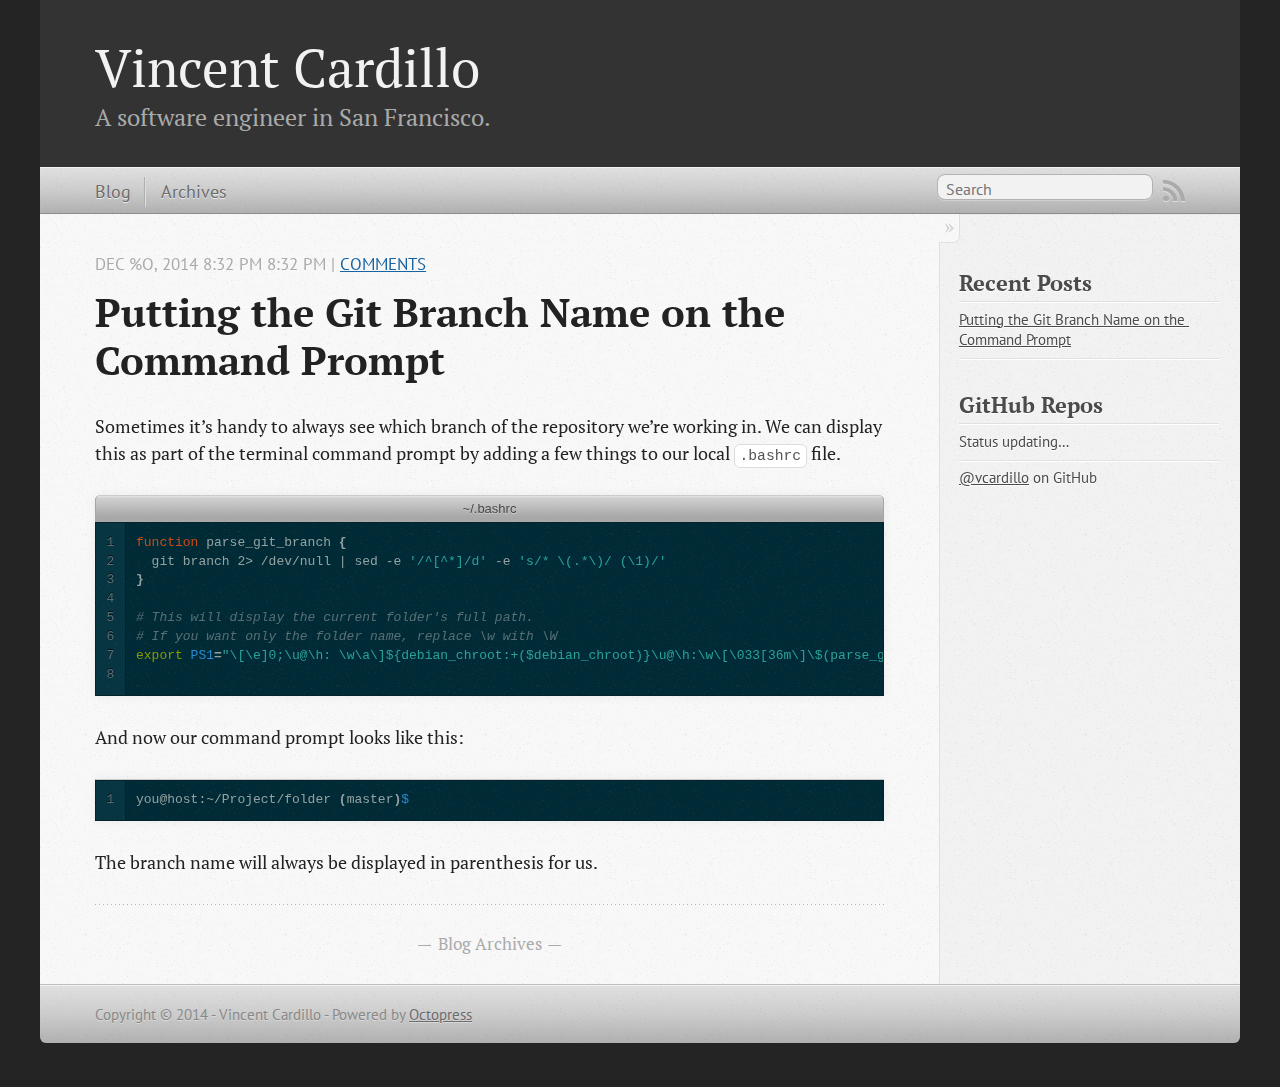
==== commit d9e1b353: "Site updated at 2014-12-31 23:58:12 UTC" ====
--- a/index.html
+++ b/index.html
@@ -24,7 +24,7 @@
   <link href="/atom.xml" rel="alternate" title="Vincent Cardillo" type="application/atom+xml">
   <script src="/javascripts/modernizr-2.0.js"></script>
   <script src="//ajax.googleapis.com/ajax/libs/jquery/1.9.1/jquery.min.js"></script>
-  <script>!window.jQuery && document.write(unescape('%3Cscript src="./javascripts/libs/jquery.min.js"%3E%3C/script%3E'))</script>
+  <script>!window.jQuery && document.write(unescape('%3Cscript src="/javascripts/libs/jquery.min.js"%3E%3C/script%3E'))</script>
   <script src="/javascripts/octopress.js" type="text/javascript"></script>
   <!--Fonts from Google"s Web font directory at http://google.com/webfonts -->
 <link href="//fonts.googleapis.com/css?family=PT+Serif:regular,italic,bold,bolditalic" rel="stylesheet" type="text/css">
@@ -50,7 +50,7 @@
   
 <form action="https://www.google.com/search" method="get">
   <fieldset role="search">
-    <input type="hidden" name="q" value="site:vcardillo.github.io" />
+    <input type="hidden" name="sitesearch" value="vcardillo.github.io">
     <input class="search" type="text" name="q" results="0" placeholder="Search"/>
   </fieldset>
 </form>
@@ -80,14 +80,7 @@
 
 
 
-
-
-
-
-  
-
-
-<time datetime="2014-12-11T20:32:00-08:00" pubdate data-updated="true">Dec 11<span>th</span>, 2014  8:32 PM</time>
+<time class='entry-date' datetime='2014-12-11T20:32:00-08:00'><span class='date'>Dec %o, 2014  8:32 PM</span> <span class='time'>8:32 pm</span></time>
         
            | <a href="/blog/2014/12/11/putting-the-git-branch-name-on-the-command-prompt/#disqus_thread"
              data-disqus-identifier="http://vcardillo.github.io/blog/2014/12/11/putting-the-git-branch-name-on-the-command-prompt/">Comments</a>
@@ -107,20 +100,20 @@
 <span class='line-number'>6</span>
 <span class='line-number'>7</span>
 <span class='line-number'>8</span>
-</pre></td><td class='code'><pre><code class='bash'><span class='line'><span class="k">function </span>parse_git_branch <span class="o">{</span>
-</span><span class='line'>  git branch 2&gt; /dev/null | sed -e <span class="s1">&#39;/^[^*]/d&#39;</span> -e <span class="s1">&#39;s/* \(.*\)/ (\1)/&#39;</span>
+</pre></td><td class='code'><pre><code class='bash'><span class='line'><span class="k">function</span> parse_git_branch <span class="o">{</span>
+</span><span class='line'>  git branch 2&gt; /dev/null <span class="p">|</span> sed -e <span class="s1">&#39;/^[^*]/d&#39;</span> -e <span class="s1">&#39;s/* \(.*\)/ (\1)/&#39;</span>
 </span><span class='line'><span class="o">}</span>
 </span><span class='line'>
 </span><span class='line'><span class="c"># This will display the current folder&#39;s full path.</span>
 </span><span class='line'><span class="c"># If you want only the folder name, replace \w with \W</span>
-</span><span class='line'><span class="nb">export </span><span class="nv">PS1</span><span class="o">=</span><span class="s2">&quot;\[\e]0;\u@\h: \w\a\]${debian_chroot:+($debian_chroot)}\u@\h:\w\[\033[31m\]\$(parse_git_branch)\[\033[0m\]\$ &quot;</span>
+</span><span class='line'><span class="nb">export </span><span class="nv">PS1</span><span class="o">=</span><span class="s2">&quot;\[\e]0;\u@\h: \w\a\]${debian_chroot:+($debian_chroot)}\u@\h:\w\[\033[36m\]\$(parse_git_branch)\[\033[0m\]\$ &quot;</span>
 </span><span class='line'>
 </span></code></pre></td></tr></table></div></figure>
 
 
 <p>And now our command prompt looks like this:</p>
 
-<figure class='code'><figcaption><span>~/.bashrc</span></figcaption><div class="highlight"><table><tr><td class="gutter"><pre class="line-numbers"><span class='line-number'>1</span>
+<figure class='code'><figcaption><span></span></figcaption><div class="highlight"><table><tr><td class="gutter"><pre class="line-numbers"><span class='line-number'>1</span>
 </pre></td><td class='code'><pre><code class='bash'><span class='line'>you@host:~/Project/folder <span class="o">(</span>master<span class="o">)</span><span class="nv">$ </span>
 </span></code></pre></td></tr></table></div></figure>
 
--- a/stylesheets/screen.css
+++ b/stylesheets/screen.css
@@ -1 +1 @@
-html,body,div,span,applet,object,iframe,h1,h2,h3,h4,h5,h6,p,blockquote,pre,a,abbr,acronym,address,big,cite,code,del,dfn,em,img,ins,kbd,q,s,samp,small,strike,strong,sub,sup,tt,var,b,u,i,center,dl,dt,dd,ol,ul,li,fieldset,form,label,legend,table,caption,tbody,tfoot,thead,tr,th,td,article,aside,canvas,details,embed,figure,figcaption,footer,header,hgroup,menu,nav,output,ruby,section,summary,time,mark,audio,video{margin:0;padding:0;border:0;font:inherit;font-size:100%;vertical-align:baseline}html{line-height:1}ol,ul{list-style:none}table{border-collapse:collapse;border-spacing:0}caption,th,td{text-align:left;font-weight:normal;vertical-align:middle}q,blockquote{quotes:none}q:before,q:after,blockquote:before,blockquote:after{content:"";content:none}a img{border:none}article,aside,details,figcaption,figure,footer,header,hgroup,menu,nav,section,summary{display:block}a{color:#1863a1}a:visited{color:#751590}a:focus{color:#0181eb}a:hover{color:#0181eb}a:active{color:#01579f}aside.sidebar a{color:#222}aside.sidebar a:focus{color:#0181eb}aside.sidebar a:hover{color:#0181eb}aside.sidebar a:active{color:#01579f}a{-webkit-transition:color 0.3s;-moz-transition:color 0.3s;-o-transition:color 0.3s;transition:color 0.3s}html{background:#252525 url('/images/line-tile.png?1420068337') top left}body>div{background:#f2f2f2 url('/images/noise.png?1420068337') top left;border-bottom:1px solid #bfbfbf}body>div>div{background:#f8f8f8 url('/images/noise.png?1420068337') top left;border-right:1px solid #e0e0e0}.heading,body>header h1,h1,h2,h3,h4,h5,h6{font-family:"PT Serif","Georgia","Helvetica Neue",Arial,sans-serif}.sans,body>header h2,article header p.meta,article>footer,#content .blog-index footer,html .gist .gist-file .gist-meta,#blog-archives a.category,#blog-archives time,aside.sidebar section,body>footer{font-family:"PT Sans","Helvetica Neue",Arial,sans-serif}.serif,body,#content .blog-index a[rel=full-article]{font-family:"PT Serif",Georgia,Times,"Times New Roman",serif}.mono,pre,code,tt,p code,li code{font-family:Menlo,Monaco,"Andale Mono","lucida console","Courier New",monospace}body>header h1{font-size:2.2em;font-family:"PT Serif","Georgia","Helvetica Neue",Arial,sans-serif;font-weight:normal;line-height:1.2em;margin-bottom:0.6667em}body>header h2{font-family:"PT Serif","Georgia","Helvetica Neue",Arial,sans-serif}body{line-height:1.5em;color:#222}h1{font-size:2.2em;line-height:1.2em}@media only screen and (min-width: 992px){body{font-size:1.15em}h1{font-size:2.6em;line-height:1.2em}}h1,h2,h3,h4,h5,h6{text-rendering:optimizelegibility;margin-bottom:1em;font-weight:bold}h2,section h1{font-size:1.5em}h3,section h2,section section h1{font-size:1.3em}h4,section h3,section section h2,section section section h1{font-size:1em}h5,section h4,section section h3{font-size:.9em}h6,section h5,section section h4,section section section h3{font-size:.8em}p,article blockquote,ul,ol{margin-bottom:1.5em}ul{list-style-type:disc}ul ul{list-style-type:circle;margin-bottom:0px}ul ul ul{list-style-type:square;margin-bottom:0px}ol{list-style-type:decimal}ol ol{list-style-type:lower-alpha;margin-bottom:0px}ol ol ol{list-style-type:lower-roman;margin-bottom:0px}ul,ul ul,ul ol,ol,ol ul,ol ol{margin-left:1.3em}ul ul,ul ol,ol ul,ol ol{margin-bottom:0em}strong{font-weight:bold}em{font-style:italic}sup,sub{font-size:0.75em;position:relative;display:inline-block;padding:0 .2em;line-height:.8em}sup{top:-.5em}sub{bottom:-.5em}a[rev='footnote']{font-size:.75em;padding:0 .3em;line-height:1}q{font-style:italic}q:before{content:"\201C"}q:after{content:"\201D"}em,dfn{font-style:italic}strong,dfn{font-weight:bold}del,s{text-decoration:line-through}abbr,acronym{border-bottom:1px dotted;cursor:help}hr{margin-bottom:0.2em}small{font-size:.8em}big{font-size:1.2em}article blockquote{font-style:italic;position:relative;font-size:1.2em;line-height:1.5em;padding-left:1em;border-left:4px solid rgba(170,170,170,0.5)}article blockquote cite{font-style:italic}article blockquote cite a{color:#aaa !important;word-wrap:break-word}article blockquote cite:before{content:'\2014';padding-right:.3em;padding-left:.3em;color:#aaa}@media only screen and (min-width: 992px){article blockquote{padding-left:1.5em;border-left-width:4px}}.pullquote-right:before,.pullquote-left:before{padding:0;border:none;content:attr(data-pullquote);float:right;width:45%;margin:.5em 0 1em 1.5em;position:relative;top:7px;font-size:1.4em;line-height:1.45em}.pullquote-left:before{float:left;margin:.5em 1.5em 1em 0}.force-wrap,article a,aside.sidebar a{white-space:-moz-pre-wrap;white-space:-pre-wrap;white-space:-o-pre-wrap;white-space:pre-wrap;word-wrap:break-word}.group,body>header,body>nav,body>footer,body #content>article,body #content>div>article,body #content>div>section,body div.pagination,aside.sidebar,#main,#content,.sidebar{*zoom:1}.group:after,body>header:after,body>nav:after,body>footer:after,body #content>article:after,body #content>div>section:after,body div.pagination:after,#main:after,#content:after,.sidebar:after{content:"";display:table;clear:both}body{-webkit-text-size-adjust:none;max-width:1200px;position:relative;margin:0 auto}body>header,body>nav,body>footer,body #content>article,body #content>div>article,body #content>div>section{padding-left:18px;padding-right:18px}@media only screen and (min-width: 480px){body>header,body>nav,body>footer,body #content>article,body #content>div>article,body #content>div>section{padding-left:25px;padding-right:25px}}@media only screen and (min-width: 768px){body>header,body>nav,body>footer,body #content>article,body #content>div>article,body #content>div>section{padding-left:35px;padding-right:35px}}@media only screen and (min-width: 992px){body>header,body>nav,body>footer,body #content>article,body #content>div>article,body #content>div>section{padding-left:55px;padding-right:55px}}body div.pagination{margin-left:18px;margin-right:18px}@media only screen and (min-width: 480px){body div.pagination{margin-left:25px;margin-right:25px}}@media only screen and (min-width: 768px){body div.pagination{margin-left:35px;margin-right:35px}}@media only screen and (min-width: 992px){body div.pagination{margin-left:55px;margin-right:55px}}body>header{font-size:1em;padding-top:1.5em;padding-bottom:1.5em}#content{overflow:hidden}#content>div,#content>article{width:100%}aside.sidebar{float:none;padding:0 18px 1px;background-color:#f7f7f7;border-top:1px solid #e0e0e0}.flex-content,article img,article video,article .flash-video,aside.sidebar img{max-width:100%;height:auto}.basic-alignment.left,article img.left,article video.left,article .left.flash-video,aside.sidebar img.left{float:left;margin-right:1.5em}.basic-alignment.right,article img.right,article video.right,article .right.flash-video,aside.sidebar img.right{float:right;margin-left:1.5em}.basic-alignment.center,article img.center,article video.center,article .center.flash-video,aside.sidebar img.center{display:block;margin:0 auto 1.5em}.basic-alignment.left,article img.left,article video.left,article .left.flash-video,aside.sidebar img.left,.basic-alignment.right,article img.right,article video.right,article .right.flash-video,aside.sidebar img.right{margin-bottom:.8em}.toggle-sidebar,.no-sidebar .toggle-sidebar{display:none}@media only screen and (min-width: 750px){body.sidebar-footer aside.sidebar{float:none;width:auto;clear:left;margin:0;padding:0 35px 1px;background-color:#f7f7f7;border-top:1px solid #eaeaea}body.sidebar-footer aside.sidebar section.odd,body.sidebar-footer aside.sidebar section.even{float:left;width:48%}body.sidebar-footer aside.sidebar section.odd{margin-left:0}body.sidebar-footer aside.sidebar section.even{margin-left:4%}body.sidebar-footer aside.sidebar.thirds section{width:30%;margin-left:5%}body.sidebar-footer aside.sidebar.thirds section.first{margin-left:0;clear:both}}body.sidebar-footer #content{margin-right:0px}body.sidebar-footer .toggle-sidebar{display:none}@media only screen and (min-width: 550px){body>header{font-size:1em}}@media only screen and (min-width: 750px){aside.sidebar{float:none;width:auto;clear:left;margin:0;padding:0 35px 1px;background-color:#f7f7f7;border-top:1px solid #eaeaea}aside.sidebar section.odd,aside.sidebar section.even{float:left;width:48%}aside.sidebar section.odd{margin-left:0}aside.sidebar section.even{margin-left:4%}aside.sidebar.thirds section{width:30%;margin-left:5%}aside.sidebar.thirds section.first{margin-left:0;clear:both}}@media only screen and (min-width: 768px){body{-webkit-text-size-adjust:auto}body>header{font-size:1.2em}#main{padding:0;margin:0 auto}#content{overflow:visible;margin-right:240px;position:relative}.no-sidebar #content{margin-right:0;border-right:0}.collapse-sidebar #content{margin-right:20px}#content>div,#content>article{padding-top:17.5px;padding-bottom:17.5px;float:left}aside.sidebar{width:210px;padding:0 15px 15px;background:none;clear:none;float:left;margin:0 -100% 0 0}aside.sidebar section{width:auto;margin-left:0}aside.sidebar section.odd,aside.sidebar section.even{float:none;width:auto;margin-left:0}.collapse-sidebar aside.sidebar{float:none;width:auto;clear:left;margin:0;padding:0 35px 1px;background-color:#f7f7f7;border-top:1px solid #eaeaea}.collapse-sidebar aside.sidebar section.odd,.collapse-sidebar aside.sidebar section.even{float:left;width:48%}.collapse-sidebar aside.sidebar section.odd{margin-left:0}.collapse-sidebar aside.sidebar section.even{margin-left:4%}.collapse-sidebar aside.sidebar.thirds section{width:30%;margin-left:5%}.collapse-sidebar aside.sidebar.thirds section.first{margin-left:0;clear:both}}@media only screen and (min-width: 992px){body>header{font-size:1.3em}#content{margin-right:300px}#content>div,#content>article{padding-top:27.5px;padding-bottom:27.5px}aside.sidebar{width:260px;padding:1.2em 20px 20px}.collapse-sidebar aside.sidebar{padding-left:55px;padding-right:55px}}@media only screen and (min-width: 768px){ul,ol{margin-left:0}}body>header{background:#333}body>header h1{display:inline-block;margin:0}body>header h1 a,body>header h1 a:visited,body>header h1 a:hover{color:#f2f2f2;text-decoration:none}body>header h2{margin:.2em 0 0;font-size:1em;color:#aaa;font-weight:normal}body>nav{position:relative;background-color:#ccc;background:url('/images/noise.png?1420068337'),-webkit-gradient(linear, 50% 0%, 50% 100%, color-stop(0%, #e0e0e0), color-stop(50%, #cccccc), color-stop(100%, #b0b0b0));background:url('/images/noise.png?1420068337'),-webkit-linear-gradient(#e0e0e0,#cccccc,#b0b0b0);background:url('/images/noise.png?1420068337'),-moz-linear-gradient(#e0e0e0,#cccccc,#b0b0b0);background:url('/images/noise.png?1420068337'),-o-linear-gradient(#e0e0e0,#cccccc,#b0b0b0);background:url('/images/noise.png?1420068337'),linear-gradient(#e0e0e0,#cccccc,#b0b0b0);border-top:1px solid #f2f2f2;border-bottom:1px solid #8c8c8c;padding-top:.35em;padding-bottom:.35em}body>nav form{-webkit-background-clip:padding;-moz-background-clip:padding;background-clip:padding-box;margin:0;padding:0}body>nav form .search{padding:.3em .5em 0;font-size:.85em;font-family:"PT Sans","Helvetica Neue",Arial,sans-serif;line-height:1.1em;width:95%;-webkit-border-radius:0.5em;-moz-border-radius:0.5em;-ms-border-radius:0.5em;-o-border-radius:0.5em;border-radius:0.5em;-webkit-background-clip:padding;-moz-background-clip:padding;background-clip:padding-box;-webkit-box-shadow:#d1d1d1 0 1px;-moz-box-shadow:#d1d1d1 0 1px;box-shadow:#d1d1d1 0 1px;background-color:#f2f2f2;border:1px solid #b3b3b3;color:#888}body>nav form .search:focus{color:#444;border-color:#80b1df;-webkit-box-shadow:#80b1df 0 0 4px,#80b1df 0 0 3px inset;-moz-box-shadow:#80b1df 0 0 4px,#80b1df 0 0 3px inset;box-shadow:#80b1df 0 0 4px,#80b1df 0 0 3px inset;background-color:#fff;outline:none}body>nav fieldset[role=search]{float:right;width:48%}body>nav fieldset.mobile-nav{float:left;width:48%}body>nav fieldset.mobile-nav select{width:100%;font-size:.8em;border:1px solid #888}body>nav ul{display:none}@media only screen and (min-width: 550px){body>nav{font-size:.9em}body>nav ul{margin:0;padding:0;border:0;overflow:hidden;*zoom:1;float:left;display:block;padding-top:.15em}body>nav ul li{list-style-image:none;list-style-type:none;margin-left:0;white-space:nowrap;display:inline;float:left;padding-left:0;padding-right:0}body>nav ul li:first-child,body>nav ul li.first{padding-left:0}body>nav ul li:last-child{padding-right:0}body>nav ul li.last{padding-right:0}body>nav ul.subscription{margin-left:.8em;float:right}body>nav ul.subscription li:last-child a{padding-right:0}body>nav ul li{margin:0}body>nav a{color:#6b6b6b;font-family:"PT Sans","Helvetica Neue",Arial,sans-serif;text-shadow:#ebebeb 0 1px;float:left;text-decoration:none;font-size:1.1em;padding:.1em 0;line-height:1.5em}body>nav a:visited{color:#6b6b6b}body>nav a:hover{color:#2b2b2b}body>nav li+li{border-left:1px solid #b0b0b0;margin-left:.8em}body>nav li+li a{padding-left:.8em;border-left:1px solid #dedede}body>nav form{float:right;text-align:left;padding-left:.8em;width:175px}body>nav form .search{width:93%;font-size:.95em;line-height:1.2em}body>nav ul[data-subscription$=email]+form{width:97px}body>nav ul[data-subscription$=email]+form .search{width:91%}body>nav fieldset.mobile-nav{display:none}body>nav fieldset[role=search]{width:99%}}@media only screen and (min-width: 992px){body>nav form{width:215px}body>nav ul[data-subscription$=email]+form{width:147px}}.no-placeholder body>nav .search{background:#f2f2f2 url('/images/search.png?1420068337') 0.3em 0.25em no-repeat;text-indent:1.3em}@media only screen and (min-width: 550px){.maskImage body>nav ul[data-subscription$=email]+form{width:123px}}@media only screen and (min-width: 992px){.maskImage body>nav ul[data-subscription$=email]+form{width:173px}}.maskImage ul.subscription{position:relative;top:.2em}.maskImage ul.subscription li,.maskImage ul.subscription a{border:0;padding:0}.maskImage a[rel=subscribe-rss]{position:relative;top:0px;text-indent:-999999em;background-color:#dedede;border:0;padding:0}.maskImage a[rel=subscribe-rss],.maskImage a[rel=subscribe-rss]:after{-webkit-mask-image:url('/images/rss.png?1420068337');-moz-mask-image:url('/images/rss.png?1420068337');-ms-mask-image:url('/images/rss.png?1420068337');-o-mask-image:url('/images/rss.png?1420068337');mask-image:url('/images/rss.png?1420068337');-webkit-mask-repeat:no-repeat;-moz-mask-repeat:no-repeat;-ms-mask-repeat:no-repeat;-o-mask-repeat:no-repeat;mask-repeat:no-repeat;width:22px;height:22px}.maskImage a[rel=subscribe-rss]:after{content:"";position:absolute;top:-1px;left:0;background-color:#ababab}.maskImage a[rel=subscribe-rss]:hover:after{background-color:#9e9e9e}.maskImage a[rel=subscribe-email]{position:relative;top:0px;text-indent:-999999em;background-color:#dedede;border:0;padding:0}.maskImage a[rel=subscribe-email],.maskImage a[rel=subscribe-email]:after{-webkit-mask-image:url('/images/email.png?1420068337');-moz-mask-image:url('/images/email.png?1420068337');-ms-mask-image:url('/images/email.png?1420068337');-o-mask-image:url('/images/email.png?1420068337');mask-image:url('/images/email.png?1420068337');-webkit-mask-repeat:no-repeat;-moz-mask-repeat:no-repeat;-ms-mask-repeat:no-repeat;-o-mask-repeat:no-repeat;mask-repeat:no-repeat;width:28px;height:22px}.maskImage a[rel=subscribe-email]:after{content:"";position:absolute;top:-1px;left:0;background-color:#ababab}.maskImage a[rel=subscribe-email]:hover:after{background-color:#9e9e9e}article{padding-top:1em}article header{position:relative;padding-top:2em;padding-bottom:1em;margin-bottom:1em;background:url('[data-uri]') bottom left repeat-x}article header h1{margin:0}article header h1 a{text-decoration:none}article header h1 a:hover{text-decoration:underline}article header p{font-size:.9em;color:#aaa;margin:0}article header p.meta{text-transform:uppercase;position:absolute;top:0}@media only screen and (min-width: 768px){article header{margin-bottom:1.5em;padding-bottom:1em;background:url('[data-uri]') bottom left repeat-x}}article h2{padding-top:0.8em;background:url('[data-uri]') top left repeat-x}.entry-content article h2:first-child,article header+h2{padding-top:0}article h2:first-child,article header+h2{background:none}article .feature{padding-top:.5em;margin-bottom:1em;padding-bottom:1em;background:url('[data-uri]') bottom left repeat-x;font-size:2.0em;font-style:italic;line-height:1.3em}article img,article video,article .flash-video{-webkit-border-radius:0.3em;-moz-border-radius:0.3em;-ms-border-radius:0.3em;-o-border-radius:0.3em;border-radius:0.3em;-webkit-box-shadow:rgba(0,0,0,0.15) 0 1px 4px;-moz-box-shadow:rgba(0,0,0,0.15) 0 1px 4px;box-shadow:rgba(0,0,0,0.15) 0 1px 4px;-webkit-box-sizing:border-box;-moz-box-sizing:border-box;box-sizing:border-box;border:#fff 0.5em solid}article video,article .flash-video{margin:0 auto 1.5em}article video{display:block;width:100%}article .flash-video>div{position:relative;display:block;padding-bottom:56.25%;padding-top:1px;height:0;overflow:hidden}article .flash-video>div iframe,article .flash-video>div object,article .flash-video>div embed{position:absolute;top:0;left:0;width:100%;height:100%}article>footer{padding-bottom:2.5em;margin-top:2em}article>footer p.meta{margin-bottom:.8em;font-size:.85em;clear:both;overflow:hidden}.blog-index article+article{background:url('[data-uri]') top left repeat-x}#content .blog-index{padding-top:0;padding-bottom:0}#content .blog-index article{padding-top:2em}#content .blog-index article header{background:none;padding-bottom:0}#content .blog-index article h1{font-size:2.2em}#content .blog-index article h1 a{color:inherit}#content .blog-index article h1 a:hover{color:#0181eb}#content .blog-index a[rel=full-article]{background:#ebebeb;display:inline-block;padding:.4em .8em;margin-right:.5em;text-decoration:none;color:#666;-webkit-transition:background-color 0.5s;-moz-transition:background-color 0.5s;-o-transition:background-color 0.5s;transition:background-color 0.5s}#content .blog-index a[rel=full-article]:hover{background:#0181eb;text-shadow:none;color:#f8f8f8}#content .blog-index footer{margin-top:1em}.separator,article>footer .byline+time:before,article>footer time+time:before,article>footer .comments:before,article>footer .byline ~ .categories:before{content:"\2022 ";padding:0 .4em 0 .2em;display:inline-block}#content div.pagination{text-align:center;font-size:.95em;position:relative;background:url('[data-uri]') top left repeat-x;padding-top:1.5em;padding-bottom:1.5em}#content div.pagination a{text-decoration:none;color:#aaa}#content div.pagination a.prev{position:absolute;left:0}#content div.pagination a.next{position:absolute;right:0}#content div.pagination a:hover{color:#0181eb}#content div.pagination a[href*=archive]:before,#content div.pagination a[href*=archive]:after{content:'\2014';padding:0 .3em}p.meta+.sharing{padding-top:1em;padding-left:0;background:url('[data-uri]') top left repeat-x}#fb-root{display:none}.highlight,html .gist .gist-file .gist-syntax .gist-highlight{border:1px solid #05232b !important}.highlight table td.code,html .gist .gist-file .gist-syntax .gist-highlight table td.code{width:100%}.highlight .line-numbers,html .gist .gist-file .gist-syntax .highlight .line_numbers{text-align:right;font-size:13px;line-height:1.45em;background:#073642 url('/images/noise.png?1420068337') top left !important;border-right:1px solid #00232c !important;-webkit-box-shadow:#083e4b -1px 0 inset;-moz-box-shadow:#083e4b -1px 0 inset;box-shadow:#083e4b -1px 0 inset;text-shadow:#021014 0 -1px;padding:.8em !important;-webkit-border-radius:0;-moz-border-radius:0;-ms-border-radius:0;-o-border-radius:0;border-radius:0}.highlight .line-numbers span,html .gist .gist-file .gist-syntax .highlight .line_numbers span{color:#586e75 !important}figure.code,.gist-file,pre{-webkit-box-shadow:rgba(0,0,0,0.06) 0 0 10px;-moz-box-shadow:rgba(0,0,0,0.06) 0 0 10px;box-shadow:rgba(0,0,0,0.06) 0 0 10px}figure.code .highlight pre,.gist-file .highlight pre,pre .highlight pre{-webkit-box-shadow:none;-moz-box-shadow:none;box-shadow:none}.gist .highlight *::-moz-selection,figure.code .highlight *::-moz-selection{background:#386774;color:inherit;text-shadow:#002b36 0 1px}.gist .highlight *::-webkit-selection,figure.code .highlight *::-webkit-selection{background:#386774;color:inherit;text-shadow:#002b36 0 1px}.gist .highlight *::selection,figure.code .highlight *::selection{background:#386774;color:inherit;text-shadow:#002b36 0 1px}html .gist .gist-file{margin-bottom:1.8em;position:relative;border:none;padding-top:26px !important}html .gist .gist-file .highlight{margin-bottom:0}html .gist .gist-file .gist-syntax{border-bottom:0 !important;background:none !important}html .gist .gist-file .gist-syntax .gist-highlight{background:#002b36 !important}html .gist .gist-file .gist-syntax .highlight pre{padding:0}html .gist .gist-file .gist-meta{padding:.6em 0.8em;border:1px solid #083e4b !important;color:#586e75;font-size:.7em !important;background:#073642 url('/images/noise.png?1420068337') top left;line-height:1.5em}html .gist .gist-file .gist-meta a{color:#75878b !important;text-decoration:none}html .gist .gist-file .gist-meta a:hover{text-decoration:underline}html .gist .gist-file .gist-meta a:hover{color:#93a1a1 !important}html .gist .gist-file .gist-meta a[href*='#file']{position:absolute;top:0;left:0;right:-10px;color:#474747 !important}html .gist .gist-file .gist-meta a[href*='#file']:hover{color:#1863a1 !important}html .gist .gist-file .gist-meta a[href*=raw]{top:.4em}pre{background:#002b36 url('/images/noise.png?1420068337') top left;-webkit-border-radius:0.4em;-moz-border-radius:0.4em;-ms-border-radius:0.4em;-o-border-radius:0.4em;border-radius:0.4em;border:1px solid #05232b;line-height:1.45em;font-size:13px;margin-bottom:2.1em;padding:.8em 1em;color:#93a1a1;overflow:auto}h3.filename+pre{-moz-border-radius-topleft:0px;-webkit-border-top-left-radius:0px;border-top-left-radius:0px;-moz-border-radius-topright:0px;-webkit-border-top-right-radius:0px;border-top-right-radius:0px}p code,li code{display:inline-block;white-space:no-wrap;background:#fff;font-size:.8em;line-height:1.5em;color:#555;border:1px solid #ddd;-webkit-border-radius:0.4em;-moz-border-radius:0.4em;-ms-border-radius:0.4em;-o-border-radius:0.4em;border-radius:0.4em;padding:0 .3em;margin:-1px 0}p pre code,li pre code{font-size:1em !important;background:none;border:none}.pre-code,html .gist .gist-file .gist-syntax .highlight pre,.highlight code{font-family:Menlo,Monaco,"Andale Mono","lucida console","Courier New",monospace !important;overflow:scroll;overflow-y:hidden;display:block;padding:.8em;overflow-x:auto;line-height:1.45em;background:#002b36 url('/images/noise.png?1420068337') top left !important;color:#93a1a1 !important}.pre-code span,html .gist .gist-file .gist-syntax .highlight pre span,.highlight code span{color:#93a1a1 !important}.pre-code span,html .gist .gist-file .gist-syntax .highlight pre span,.highlight code span{font-style:normal !important;font-weight:normal !important}.pre-code .c,html .gist .gist-file .gist-syntax .highlight pre .c,.highlight code .c{color:#586e75 !important;font-style:italic !important}.pre-code .cm,html .gist .gist-file .gist-syntax .highlight pre .cm,.highlight code .cm{color:#586e75 !important;font-style:italic !important}.pre-code .cp,html .gist .gist-file .gist-syntax .highlight pre .cp,.highlight code .cp{color:#586e75 !important;font-style:italic !important}.pre-code .c1,html .gist .gist-file .gist-syntax .highlight pre .c1,.highlight code .c1{color:#586e75 !important;font-style:italic !important}.pre-code .cs,html .gist .gist-file .gist-syntax .highlight pre .cs,.highlight code .cs{color:#586e75 !important;font-weight:bold !important;font-style:italic !important}.pre-code .err,html .gist .gist-file .gist-syntax .highlight pre .err,.highlight code .err{color:#dc322f !important;background:none !important}.pre-code .k,html .gist .gist-file .gist-syntax .highlight pre .k,.highlight code .k{color:#cb4b16 !important}.pre-code .o,html .gist .gist-file .gist-syntax .highlight pre .o,.highlight code .o{color:#93a1a1 !important;font-weight:bold !important}.pre-code .p,html .gist .gist-file .gist-syntax .highlight pre .p,.highlight code .p{color:#93a1a1 !important}.pre-code .ow,html .gist .gist-file .gist-syntax .highlight pre .ow,.highlight code .ow{color:#2aa198 !important;font-weight:bold !important}.pre-code .gd,html .gist .gist-file .gist-syntax .highlight pre .gd,.highlight code .gd{color:#93a1a1 !important;background-color:#372c34 !important;display:inline-block}.pre-code .gd .x,html .gist .gist-file .gist-syntax .highlight pre .gd .x,.highlight code .gd .x{color:#93a1a1 !important;background-color:#4d2d33 !important;display:inline-block}.pre-code .ge,html .gist .gist-file .gist-syntax .highlight pre .ge,.highlight code .ge{color:#93a1a1 !important;font-style:italic !important}.pre-code .gh,html .gist .gist-file .gist-syntax .highlight pre .gh,.highlight code .gh{color:#586e75 !important}.pre-code .gi,html .gist .gist-file .gist-syntax .highlight pre .gi,.highlight code .gi{color:#93a1a1 !important;background-color:#1a412b !important;display:inline-block}.pre-code .gi .x,html .gist .gist-file .gist-syntax .highlight pre .gi .x,.highlight code .gi .x{color:#93a1a1 !important;background-color:#355720 !important;display:inline-block}.pre-code .gs,html .gist .gist-file .gist-syntax .highlight pre .gs,.highlight code .gs{color:#93a1a1 !important;font-weight:bold !important}.pre-code .gu,html .gist .gist-file .gist-syntax .highlight pre .gu,.highlight code .gu{color:#6c71c4 !important}.pre-code .kc,html .gist .gist-file .gist-syntax .highlight pre .kc,.highlight code .kc{color:#859900 !important;font-weight:bold !important}.pre-code .kd,html .gist .gist-file .gist-syntax .highlight pre .kd,.highlight code .kd{color:#268bd2 !important}.pre-code .kp,html .gist .gist-file .gist-syntax .highlight pre .kp,.highlight code .kp{color:#cb4b16 !important;font-weight:bold !important}.pre-code .kr,html .gist .gist-file .gist-syntax .highlight pre .kr,.highlight code .kr{color:#d33682 !important;font-weight:bold !important}.pre-code .kt,html .gist .gist-file .gist-syntax .highlight pre .kt,.highlight code .kt{color:#2aa198 !important}.pre-code .n,html .gist .gist-file .gist-syntax .highlight pre .n,.highlight code .n{color:#268bd2 !important}.pre-code .na,html .gist .gist-file .gist-syntax .highlight pre .na,.highlight code .na{color:#268bd2 !important}.pre-code .nb,html .gist .gist-file .gist-syntax .highlight pre .nb,.highlight code .nb{color:#859900 !important}.pre-code .nc,html .gist .gist-file .gist-syntax .highlight pre .nc,.highlight code .nc{color:#d33682 !important}.pre-code .no,html .gist .gist-file .gist-syntax .highlight pre .no,.highlight code .no{color:#b58900 !important}.pre-code .nl,html .gist .gist-file .gist-syntax .highlight pre .nl,.highlight code .nl{color:#859900 !important}.pre-code .ne,html .gist .gist-file .gist-syntax .highlight pre .ne,.highlight code .ne{color:#268bd2 !important;font-weight:bold !important}.pre-code .nf,html .gist .gist-file .gist-syntax .highlight pre .nf,.highlight code .nf{color:#268bd2 !important;font-weight:bold !important}.pre-code .nn,html .gist .gist-file .gist-syntax .highlight pre .nn,.highlight code .nn{color:#b58900 !important}.pre-code .nt,html .gist .gist-file .gist-syntax .highlight pre .nt,.highlight code .nt{color:#268bd2 !important;font-weight:bold !important}.pre-code .nx,html .gist .gist-file .gist-syntax .highlight pre .nx,.highlight code .nx{color:#b58900 !important}.pre-code .vg,html .gist .gist-file .gist-syntax .highlight pre .vg,.highlight code .vg{color:#268bd2 !important}.pre-code .vi,html .gist .gist-file .gist-syntax .highlight pre .vi,.highlight code .vi{color:#268bd2 !important}.pre-code .nv,html .gist .gist-file .gist-syntax .highlight pre .nv,.highlight code .nv{color:#268bd2 !important}.pre-code .mf,html .gist .gist-file .gist-syntax .highlight pre .mf,.highlight code .mf{color:#2aa198 !important}.pre-code .m,html .gist .gist-file .gist-syntax .highlight pre .m,.highlight code .m{color:#2aa198 !important}.pre-code .mh,html .gist .gist-file .gist-syntax .highlight pre .mh,.highlight code .mh{color:#2aa198 !important}.pre-code .mi,html .gist .gist-file .gist-syntax .highlight pre .mi,.highlight code .mi{color:#2aa198 !important}.pre-code .s,html .gist .gist-file .gist-syntax .highlight pre .s,.highlight code .s{color:#2aa198 !important}.pre-code .sd,html .gist .gist-file .gist-syntax .highlight pre .sd,.highlight code .sd{color:#2aa198 !important}.pre-code .s2,html .gist .gist-file .gist-syntax .highlight pre .s2,.highlight code .s2{color:#2aa198 !important}.pre-code .se,html .gist .gist-file .gist-syntax .highlight pre .se,.highlight code .se{color:#dc322f !important}.pre-code .si,html .gist .gist-file .gist-syntax .highlight pre .si,.highlight code .si{color:#268bd2 !important}.pre-code .sr,html .gist .gist-file .gist-syntax .highlight pre .sr,.highlight code .sr{color:#2aa198 !important}.pre-code .s1,html .gist .gist-file .gist-syntax .highlight pre .s1,.highlight code .s1{color:#2aa198 !important}.pre-code div .gd,html .gist .gist-file .gist-syntax .highlight pre div .gd,.highlight code div .gd,.pre-code div .gd .x,html .gist .gist-file .gist-syntax .highlight pre div .gd .x,.highlight code div .gd .x,.pre-code div .gi,html .gist .gist-file .gist-syntax .highlight pre div .gi,.highlight code div .gi,.pre-code div .gi .x,html .gist .gist-file .gist-syntax .highlight pre div .gi .x,.highlight code div .gi .x{display:inline-block;width:100%}.highlight,.gist-highlight{margin-bottom:1.8em;background:#002b36;overflow-y:hidden;overflow-x:auto}.highlight pre,.gist-highlight pre{background:none;-webkit-border-radius:0px;-moz-border-radius:0px;-ms-border-radius:0px;-o-border-radius:0px;border-radius:0px;border:none;padding:0;margin-bottom:0}pre::-webkit-scrollbar,.highlight::-webkit-scrollbar,.gist-highlight::-webkit-scrollbar{height:.5em;background:rgba(255,255,255,0.15)}pre::-webkit-scrollbar-thumb:horizontal,.highlight::-webkit-scrollbar-thumb:horizontal,.gist-highlight::-webkit-scrollbar-thumb:horizontal{background:rgba(255,255,255,0.2);-webkit-border-radius:4px;border-radius:4px}.highlight code{background:#000}figure.code{background:none;padding:0;border:0;margin-bottom:1.5em}figure.code pre{margin-bottom:0}figure.code figcaption{position:relative}figure.code .highlight{margin-bottom:0}.code-title,html .gist .gist-file .gist-meta a[href*='#file'],h3.filename,figure.code figcaption{text-align:center;font-size:13px;line-height:2em;text-shadow:#cbcccc 0 1px 0;color:#474747;font-weight:normal;margin-bottom:0;-moz-border-radius-topleft:5px;-webkit-border-top-left-radius:5px;border-top-left-radius:5px;-moz-border-radius-topright:5px;-webkit-border-top-right-radius:5px;border-top-right-radius:5px;font-family:"Helvetica Neue", Arial, "Lucida Grande", "Lucida Sans Unicode", Lucida, sans-serif;background:#aaa url('/images/code_bg.png?1420068337') top repeat-x;border:1px solid #565656;border-top-color:#cbcbcb;border-left-color:#a5a5a5;border-right-color:#a5a5a5;border-bottom:0}.download-source,html .gist .gist-file .gist-meta a[href*=raw],figure.code figcaption a{position:absolute;right:.8em;text-decoration:none;color:#666 !important;z-index:1;font-size:13px;text-shadow:#cbcccc 0 1px 0;padding-left:3em}.download-source:hover,html .gist .gist-file .gist-meta a[href*=raw]:hover,figure.code figcaption a:hover{text-decoration:underline}#archive #content>div,#archive #content>div>article{padding-top:0}#blog-archives{color:#aaa}#blog-archives article{padding:1em 0 1em;position:relative;background:url('[data-uri]') bottom left repeat-x}#blog-archives article:last-child{background:none}#blog-archives article footer{padding:0;margin:0}#blog-archives h1{color:#222;margin-bottom:.3em}#blog-archives h2{display:none}#blog-archives h1{font-size:1.5em}#blog-archives h1 a{text-decoration:none;color:inherit;font-weight:normal;display:inline-block}#blog-archives h1 a:hover{text-decoration:underline}#blog-archives h1 a:hover{color:#0181eb}#blog-archives a.category,#blog-archives time{color:#aaa}#blog-archives .entry-content{display:none}#blog-archives time{font-size:.9em;line-height:1.2em}#blog-archives time .month,#blog-archives time .day{display:inline-block}#blog-archives time .month{text-transform:uppercase}#blog-archives p{margin-bottom:1em}#blog-archives a,#blog-archives .entry-content a{color:inherit}#blog-archives a:hover,#blog-archives .entry-content a:hover{color:#0181eb}#blog-archives a:hover{color:#0181eb}@media only screen and (min-width: 550px){#blog-archives article{margin-left:5em}#blog-archives h2{margin-bottom:.3em;font-weight:normal;display:inline-block;position:relative;top:-1px;float:left}#blog-archives h2:first-child{padding-top:.75em}#blog-archives time{position:absolute;text-align:right;left:0em;top:1.8em}#blog-archives .year{display:none}#blog-archives article{padding-left:4.5em;padding-bottom:.7em}#blog-archives a.category{line-height:1.1em}}#content>.category article{margin-left:0;padding-left:6.8em}#content>.category .year{display:inline}.side-shadow-border,aside.sidebar section h1,aside.sidebar li{-webkit-box-shadow:#fff 0 1px;-moz-box-shadow:#fff 0 1px;box-shadow:#fff 0 1px}aside.sidebar{overflow:hidden;color:#4b4b4b;text-shadow:#fff 0 1px}aside.sidebar section{font-size:.8em;line-height:1.4em;margin-bottom:1.5em}aside.sidebar section h1{margin:1.5em 0 0;padding-bottom:.2em;border-bottom:1px solid #e0e0e0}aside.sidebar section h1+p{padding-top:.4em}aside.sidebar img{-webkit-border-radius:0.3em;-moz-border-radius:0.3em;-ms-border-radius:0.3em;-o-border-radius:0.3em;border-radius:0.3em;-webkit-box-shadow:rgba(0,0,0,0.15) 0 1px 4px;-moz-box-shadow:rgba(0,0,0,0.15) 0 1px 4px;box-shadow:rgba(0,0,0,0.15) 0 1px 4px;-webkit-box-sizing:border-box;-moz-box-sizing:border-box;box-sizing:border-box;border:#fff 0.3em solid}aside.sidebar ul{margin-bottom:0.5em;margin-left:0}aside.sidebar li{list-style:none;padding:.5em 0;margin:0;border-bottom:1px solid #e0e0e0}aside.sidebar li p:last-child{margin-bottom:0}aside.sidebar a{color:inherit;-webkit-transition:color 0.5s;-moz-transition:color 0.5s;-o-transition:color 0.5s;transition:color 0.5s}aside.sidebar:hover a{color:#222}aside.sidebar:hover a:hover{color:#0181eb}.aside-alt-link,#pinboard_linkroll .pin-tag{color:#7e7e7e}.aside-alt-link:hover,#pinboard_linkroll .pin-tag:hover{color:#0181eb}@media only screen and (min-width: 768px){.toggle-sidebar{outline:none;position:absolute;right:-10px;top:0;bottom:0;display:inline-block;text-decoration:none;color:#cecece;width:9px;cursor:pointer}.toggle-sidebar:hover{background:#e9e9e9;background:-webkit-gradient(linear, 0% 50%, 100% 50%, color-stop(0%, rgba(224,224,224,0.5)), color-stop(100%, rgba(224,224,224,0)));background:-webkit-linear-gradient(left, rgba(224,224,224,0.5),rgba(224,224,224,0));background:-moz-linear-gradient(left, rgba(224,224,224,0.5),rgba(224,224,224,0));background:-o-linear-gradient(left, rgba(224,224,224,0.5),rgba(224,224,224,0));background:linear-gradient(left, rgba(224,224,224,0.5),rgba(224,224,224,0))}.toggle-sidebar:after{position:absolute;right:-11px;top:0;width:20px;font-size:1.2em;line-height:1.1em;padding-bottom:.15em;-moz-border-radius-bottomright:0.3em;-webkit-border-bottom-right-radius:0.3em;border-bottom-right-radius:0.3em;text-align:center;background:#f8f8f8 url('/images/noise.png?1420068337') top left;border-bottom:1px solid #e0e0e0;border-right:1px solid #e0e0e0;content:"\00BB";text-indent:-1px}.collapse-sidebar .toggle-sidebar{text-indent:0px;right:-20px;width:19px}.collapse-sidebar .toggle-sidebar:hover{background:#e9e9e9}.collapse-sidebar .toggle-sidebar:after{border-left:1px solid #e0e0e0;text-shadow:#fff 0 1px;content:"\00AB";left:0px;right:0;text-align:center;text-indent:0;border:0;border-right-width:0;background:none}}.googleplus h1{-moz-box-shadow:none !important;-webkit-box-shadow:none !important;-o-box-shadow:none !important;box-shadow:none !important;border-bottom:0px none !important}.googleplus a{text-decoration:none;white-space:normal !important;line-height:32px}.googleplus a img{float:left;margin-right:0.5em;border:0 none}.googleplus-hidden{position:absolute;top:-1000em;left:-1000em}#pinboard_linkroll .pin-title,#pinboard_linkroll .pin-description{display:block;margin-bottom:.5em}#pinboard_linkroll .pin-tag{text-decoration:none}#pinboard_linkroll .pin-tag:hover{text-decoration:underline}#pinboard_linkroll .pin-tag:after{content:','}#pinboard_linkroll .pin-tag:last-child:after{content:''}.delicious-posts a.delicious-link{margin-bottom:.5em;display:block}.delicious-posts p{font-size:1em}body>footer{font-size:.8em;color:#888;text-shadow:#d9d9d9 0 1px;background-color:#ccc;background:url('/images/noise.png?1420068337'),-webkit-gradient(linear, 50% 0%, 50% 100%, color-stop(0%, #e0e0e0), color-stop(50%, #cccccc), color-stop(100%, #b0b0b0));background:url('/images/noise.png?1420068337'),-webkit-linear-gradient(#e0e0e0,#cccccc,#b0b0b0);background:url('/images/noise.png?1420068337'),-moz-linear-gradient(#e0e0e0,#cccccc,#b0b0b0);background:url('/images/noise.png?1420068337'),-o-linear-gradient(#e0e0e0,#cccccc,#b0b0b0);background:url('/images/noise.png?1420068337'),linear-gradient(#e0e0e0,#cccccc,#b0b0b0);border-top:1px solid #f2f2f2;position:relative;padding-top:1em;padding-bottom:1em;margin-bottom:3em;-moz-border-radius-bottomleft:0.4em;-webkit-border-bottom-left-radius:0.4em;border-bottom-left-radius:0.4em;-moz-border-radius-bottomright:0.4em;-webkit-border-bottom-right-radius:0.4em;border-bottom-right-radius:0.4em;z-index:1}body>footer a{color:#6b6b6b}body>footer a:visited{color:#6b6b6b}body>footer a:hover{color:#484848}body>footer p:last-child{margin-bottom:0}
+html,body,div,span,applet,object,iframe,h1,h2,h3,h4,h5,h6,p,blockquote,pre,a,abbr,acronym,address,big,cite,code,del,dfn,em,img,ins,kbd,q,s,samp,small,strike,strong,sub,sup,tt,var,b,u,i,center,dl,dt,dd,ol,ul,li,fieldset,form,label,legend,table,caption,tbody,tfoot,thead,tr,th,td,article,aside,canvas,details,embed,figure,figcaption,footer,header,hgroup,menu,nav,output,ruby,section,summary,time,mark,audio,video{margin:0;padding:0;border:0;font:inherit;font-size:100%;vertical-align:baseline}html{line-height:1}ol,ul{list-style:none}table{border-collapse:collapse;border-spacing:0}caption,th,td{text-align:left;font-weight:normal;vertical-align:middle}q,blockquote{quotes:none}q:before,q:after,blockquote:before,blockquote:after{content:"";content:none}a img{border:none}article,aside,details,figcaption,figure,footer,header,hgroup,main,menu,nav,section,summary{display:block}a{color:#1863a1}a:visited{color:#751590}a:focus{color:#0181eb}a:hover{color:#0181eb}a:active{color:#01579f}aside.sidebar a{color:#222}aside.sidebar a:focus{color:#0181eb}aside.sidebar a:hover{color:#0181eb}aside.sidebar a:active{color:#01579f}a{-moz-transition:color 0.3s;-o-transition:color 0.3s;-webkit-transition:color 0.3s;transition:color 0.3s}html{background:#252525 url('/images/line-tile.png?1420069519') top left}body>div{background:#f2f2f2 url('/images/noise.png?1420069519') top left;border-bottom:1px solid #bfbfbf}body>div>div{background:#f8f8f8 url('/images/noise.png?1420069519') top left;border-right:1px solid #e0e0e0}.heading,body>header h1,h1,h2,h3,h4,h5,h6{font-family:"PT Serif","Georgia","Helvetica Neue",Arial,sans-serif}.sans,body>header h2,article header p.meta,article>footer,#content .blog-index footer,html .gist .gist-file .gist-meta,#blog-archives a.category,#blog-archives time,aside.sidebar section,body>footer{font-family:"PT Sans","Helvetica Neue",Arial,sans-serif}.serif,body,#content .blog-index a[rel=full-article]{font-family:"PT Serif",Georgia,Times,"Times New Roman",serif}.mono,pre,code,tt,p code,li code{font-family:Menlo,Monaco,"Andale Mono","lucida console","Courier New",monospace}body>header h1{font-size:2.2em;font-family:"PT Serif","Georgia","Helvetica Neue",Arial,sans-serif;font-weight:normal;line-height:1.2em;margin-bottom:0.6667em}body>header h2{font-family:"PT Serif","Georgia","Helvetica Neue",Arial,sans-serif}body{line-height:1.5em;color:#222}h1{font-size:2.2em;line-height:1.2em}@media only screen and (min-width: 992px){body{font-size:1.15em}h1{font-size:2.6em;line-height:1.2em}}h1,h2,h3,h4,h5,h6{text-rendering:optimizelegibility;margin-bottom:1em;font-weight:bold}h2,section h1{font-size:1.5em}h3,section h2,section section h1{font-size:1.3em}h4,section h3,section section h2,section section section h1{font-size:1em}h5,section h4,section section h3{font-size:.9em}h6,section h5,section section h4,section section section h3{font-size:.8em}p,article blockquote,ul,ol{margin-bottom:1.5em}ul{list-style-type:disc}ul ul{list-style-type:circle;margin-bottom:0px}ul ul ul{list-style-type:square;margin-bottom:0px}ol{list-style-type:decimal}ol ol{list-style-type:lower-alpha;margin-bottom:0px}ol ol ol{list-style-type:lower-roman;margin-bottom:0px}ul,ul ul,ul ol,ol,ol ul,ol ol{margin-left:1.3em}ul ul,ul ol,ol ul,ol ol{margin-bottom:0em}strong{font-weight:bold}em{font-style:italic}sup,sub{font-size:0.75em;position:relative;display:inline-block;padding:0 .2em;line-height:.8em}sup{top:-.5em}sub{bottom:-.5em}a[rev='footnote']{font-size:.75em;padding:0 .3em;line-height:1}q{font-style:italic}q:before{content:"\201C"}q:after{content:"\201D"}em,dfn{font-style:italic}strong,dfn{font-weight:bold}del,s{text-decoration:line-through}abbr,acronym{border-bottom:1px dotted;cursor:help}hr{margin-bottom:0.2em}small{font-size:.8em}big{font-size:1.2em}article blockquote{font-style:italic;position:relative;font-size:1.2em;line-height:1.5em;padding-left:1em;border-left:4px solid rgba(170,170,170,0.5)}article blockquote cite{font-style:italic}article blockquote cite a{color:#aaa !important;word-wrap:break-word}article blockquote cite:before{content:'\2014';padding-right:.3em;padding-left:.3em;color:#aaa}@media only screen and (min-width: 992px){article blockquote{padding-left:1.5em;border-left-width:4px}}.pullquote-right:before,.pullquote-left:before{padding:0;border:none;content:attr(data-pullquote);float:right;width:45%;margin:.5em 0 1em 1.5em;position:relative;top:7px;font-size:1.4em;line-height:1.45em}.pullquote-left:before{float:left;margin:.5em 1.5em 1em 0}.force-wrap,article a,aside.sidebar a{white-space:-moz-pre-wrap;white-space:-pre-wrap;white-space:-o-pre-wrap;white-space:pre-wrap;word-wrap:break-word}.group,body>header,body>nav,body>footer,body #content>article,body #content>div>article,body #content>div>section,body div.pagination,aside.sidebar,#main,#content,.sidebar{*zoom:1}.group:after,body>header:after,body>nav:after,body>footer:after,body #content>article:after,body #content>div>article:after,body #content>div>section:after,body div.pagination:after,#main:after,#content:after,.sidebar:after{content:"";display:table;clear:both}body{-webkit-text-size-adjust:none;max-width:1200px;position:relative;margin:0 auto}body>header,body>nav,body>footer,body #content>article,body #content>div>article,body #content>div>section{padding-left:18px;padding-right:18px}@media only screen and (min-width: 480px){body>header,body>nav,body>footer,body #content>article,body #content>div>article,body #content>div>section{padding-left:25px;padding-right:25px}}@media only screen and (min-width: 768px){body>header,body>nav,body>footer,body #content>article,body #content>div>article,body #content>div>section{padding-left:35px;padding-right:35px}}@media only screen and (min-width: 992px){body>header,body>nav,body>footer,body #content>article,body #content>div>article,body #content>div>section{padding-left:55px;padding-right:55px}}body div.pagination{margin-left:18px;margin-right:18px}@media only screen and (min-width: 480px){body div.pagination{margin-left:25px;margin-right:25px}}@media only screen and (min-width: 768px){body div.pagination{margin-left:35px;margin-right:35px}}@media only screen and (min-width: 992px){body div.pagination{margin-left:55px;margin-right:55px}}body>header{font-size:1em;padding-top:1.5em;padding-bottom:1.5em}#content{overflow:hidden}#content>div,#content>article{width:100%}aside.sidebar{float:none;padding:0 18px 1px;background-color:#f7f7f7;border-top:1px solid #e0e0e0}.flex-content,article img,article video,article .flash-video,aside.sidebar img{max-width:100%;height:auto}.basic-alignment.left,article img.left,article video.left,article .left.flash-video,aside.sidebar img.left{float:left;margin-right:1.5em}.basic-alignment.right,article img.right,article video.right,article .right.flash-video,aside.sidebar img.right{float:right;margin-left:1.5em}.basic-alignment.center,article img.center,article video.center,article .center.flash-video,aside.sidebar img.center{display:block;margin:0 auto 1.5em}.basic-alignment.left,article img.left,article video.left,article .left.flash-video,aside.sidebar img.left,.basic-alignment.right,article img.right,article video.right,article .right.flash-video,aside.sidebar img.right{margin-bottom:.8em}.toggle-sidebar,.no-sidebar .toggle-sidebar{display:none}@media only screen and (min-width: 750px){body.sidebar-footer aside.sidebar{float:none;width:auto;clear:left;margin:0;padding:0 35px 1px;background-color:#f7f7f7;border-top:1px solid #eaeaea}body.sidebar-footer aside.sidebar section.odd,body.sidebar-footer aside.sidebar section.even{float:left;width:48%}body.sidebar-footer aside.sidebar section.odd{margin-left:0}body.sidebar-footer aside.sidebar section.even{margin-left:4%}body.sidebar-footer aside.sidebar.thirds section{width:30%;margin-left:5%}body.sidebar-footer aside.sidebar.thirds section.first{margin-left:0;clear:both}}body.sidebar-footer #content{margin-right:0px}body.sidebar-footer .toggle-sidebar{display:none}@media only screen and (min-width: 550px){body>header{font-size:1em}}@media only screen and (min-width: 750px){aside.sidebar{float:none;width:auto;clear:left;margin:0;padding:0 35px 1px;background-color:#f7f7f7;border-top:1px solid #eaeaea}aside.sidebar section.odd,aside.sidebar section.even{float:left;width:48%}aside.sidebar section.odd{margin-left:0}aside.sidebar section.even{margin-left:4%}aside.sidebar.thirds section{width:30%;margin-left:5%}aside.sidebar.thirds section.first{margin-left:0;clear:both}}@media only screen and (min-width: 768px){body{-webkit-text-size-adjust:auto}body>header{font-size:1.2em}#main{padding:0;margin:0 auto}#content{overflow:visible;margin-right:240px;position:relative}.no-sidebar #content{margin-right:0;border-right:0}.collapse-sidebar #content{margin-right:20px}#content>div,#content>article{padding-top:17.5px;padding-bottom:17.5px;float:left}aside.sidebar{width:210px;padding:0 15px 15px;background:none;clear:none;float:left;margin:0 -100% 0 0}aside.sidebar section{width:auto;margin-left:0}aside.sidebar section.odd,aside.sidebar section.even{float:none;width:auto;margin-left:0}.collapse-sidebar aside.sidebar{float:none;width:auto;clear:left;margin:0;padding:0 35px 1px;background-color:#f7f7f7;border-top:1px solid #eaeaea}.collapse-sidebar aside.sidebar section.odd,.collapse-sidebar aside.sidebar section.even{float:left;width:48%}.collapse-sidebar aside.sidebar section.odd{margin-left:0}.collapse-sidebar aside.sidebar section.even{margin-left:4%}.collapse-sidebar aside.sidebar.thirds section{width:30%;margin-left:5%}.collapse-sidebar aside.sidebar.thirds section.first{margin-left:0;clear:both}}@media only screen and (min-width: 992px){body>header{font-size:1.3em}#content{margin-right:300px}#content>div,#content>article{padding-top:27.5px;padding-bottom:27.5px}aside.sidebar{width:260px;padding:1.2em 20px 20px}.collapse-sidebar aside.sidebar{padding-left:55px;padding-right:55px}}@media only screen and (min-width: 768px){ul,ol{margin-left:0}}body>header{background:#333}body>header h1{display:inline-block;margin:0}body>header h1 a,body>header h1 a:visited,body>header h1 a:hover{color:#f2f2f2;text-decoration:none}body>header h2{margin:.2em 0 0;font-size:1em;color:#aaa;font-weight:normal}body>nav{position:relative;background-color:#ccc;background:url('/images/noise.png?1420069519'),url('[data-uri]');background:url('/images/noise.png?1420069519'),-webkit-gradient(linear, 50% 0%, 50% 100%, color-stop(0%, #e0e0e0),color-stop(50%, #cccccc),color-stop(100%, #b0b0b0));background:url('/images/noise.png?1420069519'),-moz-linear-gradient(#e0e0e0,#cccccc,#b0b0b0);background:url('/images/noise.png?1420069519'),-webkit-linear-gradient(#e0e0e0,#cccccc,#b0b0b0);background:url('/images/noise.png?1420069519'),linear-gradient(#e0e0e0,#cccccc,#b0b0b0);border-top:1px solid #f2f2f2;border-bottom:1px solid #8c8c8c;padding-top:.35em;padding-bottom:.35em}body>nav form{-moz-background-clip:padding;-o-background-clip:padding-box;-webkit-background-clip:padding;background-clip:padding-box;margin:0;padding:0}body>nav form .search{padding:.3em .5em 0;font-size:.85em;font-family:"PT Sans","Helvetica Neue",Arial,sans-serif;line-height:1.1em;width:95%;-moz-border-radius:0.5em;-webkit-border-radius:0.5em;border-radius:0.5em;-moz-background-clip:padding;-o-background-clip:padding-box;-webkit-background-clip:padding;background-clip:padding-box;-moz-box-shadow:#d1d1d1 0 1px;-webkit-box-shadow:#d1d1d1 0 1px;box-shadow:#d1d1d1 0 1px;background-color:#f2f2f2;border:1px solid #b3b3b3;color:#888}body>nav form .search:focus{color:#444;border-color:#80b1df;-moz-box-shadow:#80b1df 0 0 4px,#80b1df 0 0 3px inset;-webkit-box-shadow:#80b1df 0 0 4px,#80b1df 0 0 3px inset;box-shadow:#80b1df 0 0 4px,#80b1df 0 0 3px inset;background-color:#fff;outline:none}body>nav fieldset[role=search]{float:right;width:48%}body>nav fieldset.mobile-nav{float:left;width:48%}body>nav fieldset.mobile-nav select{width:100%;font-size:.8em;border:1px solid #888}body>nav ul{display:none}@media only screen and (min-width: 550px){body>nav{font-size:.9em}body>nav ul{margin:0;padding:0;border:0;overflow:hidden;*zoom:1;float:left;display:block;padding-top:.15em}body>nav ul li{list-style-image:none;list-style-type:none;margin-left:0;white-space:nowrap;float:left;padding-left:0;padding-right:0}body>nav ul li:first-child{padding-left:0}body>nav ul li:last-child{padding-right:0}body>nav ul li.last{padding-right:0}body>nav ul.subscription{margin-left:.8em;float:right}body>nav ul.subscription li:last-child a{padding-right:0}body>nav ul li{margin:0}body>nav a{color:#6b6b6b;font-family:"PT Sans","Helvetica Neue",Arial,sans-serif;text-shadow:#ebebeb 0 1px;float:left;text-decoration:none;font-size:1.1em;padding:.1em 0;line-height:1.5em}body>nav a:visited{color:#6b6b6b}body>nav a:hover{color:#2b2b2b}body>nav li+li{border-left:1px solid #b0b0b0;margin-left:.8em}body>nav li+li a{padding-left:.8em;border-left:1px solid #dedede}body>nav form{float:right;text-align:left;padding-left:.8em;width:175px}body>nav form .search{width:93%;font-size:.95em;line-height:1.2em}body>nav ul[data-subscription$=email]+form{width:97px}body>nav ul[data-subscription$=email]+form .search{width:91%}body>nav fieldset.mobile-nav{display:none}body>nav fieldset[role=search]{width:99%}}@media only screen and (min-width: 992px){body>nav form{width:215px}body>nav ul[data-subscription$=email]+form{width:147px}}.no-placeholder body>nav .search{background:#f2f2f2 url('/images/search.png?1420069519') 0.3em 0.25em no-repeat;text-indent:1.3em}@media only screen and (min-width: 550px){.maskImage body>nav ul[data-subscription$=email]+form{width:123px}}@media only screen and (min-width: 992px){.maskImage body>nav ul[data-subscription$=email]+form{width:173px}}.maskImage ul.subscription{position:relative;top:.2em}.maskImage ul.subscription li,.maskImage ul.subscription a{border:0;padding:0}.maskImage a[rel=subscribe-rss]{position:relative;top:0px;text-indent:-999999em;background-color:#dedede;border:0;padding:0}.maskImage a[rel=subscribe-rss],.maskImage a[rel=subscribe-rss]:after{-webkit-mask-image:url('/images/rss.png?1420069519');-moz-mask-image:url('/images/rss.png?1420069519');-ms-mask-image:url('/images/rss.png?1420069519');-o-mask-image:url('/images/rss.png?1420069519');mask-image:url('/images/rss.png?1420069519');-webkit-mask-repeat:no-repeat;-moz-mask-repeat:no-repeat;-ms-mask-repeat:no-repeat;-o-mask-repeat:no-repeat;mask-repeat:no-repeat;width:22px;height:22px}.maskImage a[rel=subscribe-rss]:after{content:"";position:absolute;top:-1px;left:0;background-color:#ababab}.maskImage a[rel=subscribe-rss]:hover:after{background-color:#9e9e9e}.maskImage a[rel=subscribe-email]{position:relative;top:0px;text-indent:-999999em;background-color:#dedede;border:0;padding:0}.maskImage a[rel=subscribe-email],.maskImage a[rel=subscribe-email]:after{-webkit-mask-image:url('/images/email.png?1420069519');-moz-mask-image:url('/images/email.png?1420069519');-ms-mask-image:url('/images/email.png?1420069519');-o-mask-image:url('/images/email.png?1420069519');mask-image:url('/images/email.png?1420069519');-webkit-mask-repeat:no-repeat;-moz-mask-repeat:no-repeat;-ms-mask-repeat:no-repeat;-o-mask-repeat:no-repeat;mask-repeat:no-repeat;width:28px;height:22px}.maskImage a[rel=subscribe-email]:after{content:"";position:absolute;top:-1px;left:0;background-color:#ababab}.maskImage a[rel=subscribe-email]:hover:after{background-color:#9e9e9e}article{padding-top:1em}article header{position:relative;padding-top:2em;padding-bottom:1em;margin-bottom:1em;background:url('[data-uri]') bottom left repeat-x}article header h1{margin:0}article header h1 a{text-decoration:none}article header h1 a:hover{text-decoration:underline}article header p{font-size:.9em;color:#aaa;margin:0}article header p.meta{text-transform:uppercase;position:absolute;top:0}@media only screen and (min-width: 768px){article header{margin-bottom:1.5em;padding-bottom:1em;background:url('[data-uri]') bottom left repeat-x}}article h2{padding-top:0.8em;background:url('[data-uri]') top left repeat-x}.entry-content article h2:first-child,article header+h2{padding-top:0}article h2:first-child,article header+h2{background:none}article .feature{padding-top:.5em;margin-bottom:1em;padding-bottom:1em;background:url('[data-uri]') bottom left repeat-x;font-size:2.0em;font-style:italic;line-height:1.3em}article img,article video,article .flash-video{-moz-border-radius:0.3em;-webkit-border-radius:0.3em;border-radius:0.3em;-moz-box-shadow:rgba(0,0,0,0.15) 0 1px 4px;-webkit-box-shadow:rgba(0,0,0,0.15) 0 1px 4px;box-shadow:rgba(0,0,0,0.15) 0 1px 4px;-moz-box-sizing:border-box;-webkit-box-sizing:border-box;box-sizing:border-box;border:#fff 0.5em solid}article video,article .flash-video{margin:0 auto 1.5em}article video{display:block;width:100%}article .flash-video>div{position:relative;display:block;padding-bottom:56.25%;padding-top:1px;height:0;overflow:hidden}article .flash-video>div iframe,article .flash-video>div object,article .flash-video>div embed{position:absolute;top:0;left:0;width:100%;height:100%}article>footer{padding-bottom:2.5em;margin-top:2em}article>footer p.meta{margin-bottom:.8em;font-size:.85em;clear:both;overflow:hidden}.blog-index article+article{background:url('[data-uri]') top left repeat-x}#content .blog-index{padding-top:0;padding-bottom:0}#content .blog-index article{padding-top:2em}#content .blog-index article header{background:none;padding-bottom:0}#content .blog-index article h1{font-size:2.2em}#content .blog-index article h1 a{color:inherit}#content .blog-index article h1 a:hover{color:#0181eb}#content .blog-index a[rel=full-article]{background:#ebebeb;display:inline-block;padding:.4em .8em;margin-right:.5em;text-decoration:none;color:#666;-moz-transition:background-color 0.5s;-o-transition:background-color 0.5s;-webkit-transition:background-color 0.5s;transition:background-color 0.5s}#content .blog-index a[rel=full-article]:hover{background:#0181eb;text-shadow:none;color:#f8f8f8}#content .blog-index footer{margin-top:1em}.separator,article>footer .byline+time:before,article>footer time+time:before,article>footer .comments:before,article>footer .byline ~ .categories:before{content:"\2022 ";padding:0 .4em 0 .2em;display:inline-block}#content div.pagination{text-align:center;font-size:.95em;position:relative;background:url('[data-uri]') top left repeat-x;padding-top:1.5em;padding-bottom:1.5em}#content div.pagination a{text-decoration:none;color:#aaa}#content div.pagination a.prev{position:absolute;left:0}#content div.pagination a.next{position:absolute;right:0}#content div.pagination a:hover{color:#0181eb}#content div.pagination a[href*=archive]:before,#content div.pagination a[href*=archive]:after{content:'\2014';padding:0 .3em}p.meta+.sharing{padding-top:1em;padding-left:0;background:url('[data-uri]') top left repeat-x}#fb-root{display:none}.highlight,html .gist .gist-file .gist-syntax .gist-highlight{border:1px solid #05232b !important}.highlight table td.code,html .gist .gist-file .gist-syntax .gist-highlight table td.code{width:100%}.highlight .line-numbers,html .gist .gist-file .gist-syntax .highlight .line_numbers{text-align:right;font-size:13px;line-height:1.45em;background:#073642 url('/images/noise.png?1420069519') top left !important;border-right:1px solid #00232c !important;-moz-box-shadow:#083e4b -1px 0 inset;-webkit-box-shadow:#083e4b -1px 0 inset;box-shadow:#083e4b -1px 0 inset;text-shadow:#021014 0 -1px;padding:.8em !important;-moz-border-radius:0;-webkit-border-radius:0;border-radius:0}.highlight .line-numbers span,html .gist .gist-file .gist-syntax .highlight .line_numbers span{color:#586e75 !important}figure.code,.gist-file,pre{-moz-box-shadow:rgba(0,0,0,0.06) 0 0 10px;-webkit-box-shadow:rgba(0,0,0,0.06) 0 0 10px;box-shadow:rgba(0,0,0,0.06) 0 0 10px}figure.code .highlight pre,.gist-file .highlight pre,pre .highlight pre{-moz-box-shadow:none;-webkit-box-shadow:none;box-shadow:none}.gist .highlight *::-moz-selection,figure.code .highlight *::-moz-selection{background:#386774;color:inherit;text-shadow:#002b36 0 1px}.gist .highlight *::-webkit-selection,figure.code .highlight *::-webkit-selection{background:#386774;color:inherit;text-shadow:#002b36 0 1px}.gist .highlight *::selection,figure.code .highlight *::selection{background:#386774;color:inherit;text-shadow:#002b36 0 1px}html .gist .gist-file{margin-bottom:1.8em;position:relative;border:none;padding-top:26px !important}html .gist .gist-file .highlight{margin-bottom:0}html .gist .gist-file .gist-syntax{border-bottom:0 !important;background:none !important}html .gist .gist-file .gist-syntax .gist-highlight{background:#002b36 !important}html .gist .gist-file .gist-syntax .highlight pre{padding:0}html .gist .gist-file .gist-meta{padding:.6em 0.8em;border:1px solid #083e4b !important;color:#586e75;font-size:.7em !important;background:#073642 url('/images/noise.png?1420069519') top left;line-height:1.5em}html .gist .gist-file .gist-meta a{color:#75878b !important;text-decoration:none}html .gist .gist-file .gist-meta a:hover,html .gist .gist-file .gist-meta a:focus{text-decoration:underline}html .gist .gist-file .gist-meta a:hover{color:#93a1a1 !important}html .gist .gist-file .gist-meta a[href*='#file']{position:absolute;top:0;left:0;right:-10px;color:#474747 !important}html .gist .gist-file .gist-meta a[href*='#file']:hover{color:#1863a1 !important}html .gist .gist-file .gist-meta a[href*=raw]{top:.4em}pre{background:#002b36 url('/images/noise.png?1420069519') top left;-moz-border-radius:0.4em;-webkit-border-radius:0.4em;border-radius:0.4em;border:1px solid #05232b;line-height:1.45em;font-size:13px;margin-bottom:2.1em;padding:.8em 1em;color:#93a1a1;overflow:auto}h3.filename+pre{-moz-border-radius-topleft:0px;-webkit-border-top-left-radius:0px;border-top-left-radius:0px;-moz-border-radius-topright:0px;-webkit-border-top-right-radius:0px;border-top-right-radius:0px}p code,li code{display:inline-block;white-space:no-wrap;background:#fff;font-size:.8em;line-height:1.5em;color:#555;border:1px solid #ddd;-moz-border-radius:0.4em;-webkit-border-radius:0.4em;border-radius:0.4em;padding:0 .3em;margin:-1px 0}p pre code,li pre code{font-size:1em !important;background:none;border:none}.pre-code,html .gist .gist-file .gist-syntax .highlight pre,.highlight code{font-family:Menlo,Monaco,"Andale Mono","lucida console","Courier New",monospace !important;overflow:scroll;overflow-y:hidden;display:block;padding:.8em;overflow-x:auto;line-height:1.45em;background:#002b36 url('/images/noise.png?1420069519') top left !important;color:#93a1a1 !important}.pre-code span,html .gist .gist-file .gist-syntax .highlight pre span,.highlight code span{color:#93a1a1 !important}.pre-code span,html .gist .gist-file .gist-syntax .highlight pre span,.highlight code span{font-style:normal !important;font-weight:normal !important}.pre-code .c,html .gist .gist-file .gist-syntax .highlight pre .c,.highlight code .c{color:#586e75 !important;font-style:italic !important}.pre-code .cm,html .gist .gist-file .gist-syntax .highlight pre .cm,.highlight code .cm{color:#586e75 !important;font-style:italic !important}.pre-code .cp,html .gist .gist-file .gist-syntax .highlight pre .cp,.highlight code .cp{color:#586e75 !important;font-style:italic !important}.pre-code .c1,html .gist .gist-file .gist-syntax .highlight pre .c1,.highlight code .c1{color:#586e75 !important;font-style:italic !important}.pre-code .cs,html .gist .gist-file .gist-syntax .highlight pre .cs,.highlight code .cs{color:#586e75 !important;font-weight:bold !important;font-style:italic !important}.pre-code .err,html .gist .gist-file .gist-syntax .highlight pre .err,.highlight code .err{color:#dc322f !important;background:none !important}.pre-code .k,html .gist .gist-file .gist-syntax .highlight pre .k,.highlight code .k{color:#cb4b16 !important}.pre-code .o,html .gist .gist-file .gist-syntax .highlight pre .o,.highlight code .o{color:#93a1a1 !important;font-weight:bold !important}.pre-code .p,html .gist .gist-file .gist-syntax .highlight pre .p,.highlight code .p{color:#93a1a1 !important}.pre-code .ow,html .gist .gist-file .gist-syntax .highlight pre .ow,.highlight code .ow{color:#2aa198 !important;font-weight:bold !important}.pre-code .gd,html .gist .gist-file .gist-syntax .highlight pre .gd,.highlight code .gd{color:#93a1a1 !important;background-color:#372c34 !important;display:inline-block}.pre-code .gd .x,html .gist .gist-file .gist-syntax .highlight pre .gd .x,.highlight code .gd .x{color:#93a1a1 !important;background-color:#4d2d33 !important;display:inline-block}.pre-code .ge,html .gist .gist-file .gist-syntax .highlight pre .ge,.highlight code .ge{color:#93a1a1 !important;font-style:italic !important}.pre-code .gh,html .gist .gist-file .gist-syntax .highlight pre .gh,.highlight code .gh{color:#586e75 !important}.pre-code .gi,html .gist .gist-file .gist-syntax .highlight pre .gi,.highlight code .gi{color:#93a1a1 !important;background-color:#1a412b !important;display:inline-block}.pre-code .gi .x,html .gist .gist-file .gist-syntax .highlight pre .gi .x,.highlight code .gi .x{color:#93a1a1 !important;background-color:#355720 !important;display:inline-block}.pre-code .gs,html .gist .gist-file .gist-syntax .highlight pre .gs,.highlight code .gs{color:#93a1a1 !important;font-weight:bold !important}.pre-code .gu,html .gist .gist-file .gist-syntax .highlight pre .gu,.highlight code .gu{color:#6c71c4 !important}.pre-code .kc,html .gist .gist-file .gist-syntax .highlight pre .kc,.highlight code .kc{color:#859900 !important;font-weight:bold !important}.pre-code .kd,html .gist .gist-file .gist-syntax .highlight pre .kd,.highlight code .kd{color:#268bd2 !important}.pre-code .kp,html .gist .gist-file .gist-syntax .highlight pre .kp,.highlight code .kp{color:#cb4b16 !important;font-weight:bold !important}.pre-code .kr,html .gist .gist-file .gist-syntax .highlight pre .kr,.highlight code .kr{color:#d33682 !important;font-weight:bold !important}.pre-code .kt,html .gist .gist-file .gist-syntax .highlight pre .kt,.highlight code .kt{color:#2aa198 !important}.pre-code .n,html .gist .gist-file .gist-syntax .highlight pre .n,.highlight code .n{color:#268bd2 !important}.pre-code .na,html .gist .gist-file .gist-syntax .highlight pre .na,.highlight code .na{color:#268bd2 !important}.pre-code .nb,html .gist .gist-file .gist-syntax .highlight pre .nb,.highlight code .nb{color:#859900 !important}.pre-code .nc,html .gist .gist-file .gist-syntax .highlight pre .nc,.highlight code .nc{color:#d33682 !important}.pre-code .no,html .gist .gist-file .gist-syntax .highlight pre .no,.highlight code .no{color:#b58900 !important}.pre-code .nl,html .gist .gist-file .gist-syntax .highlight pre .nl,.highlight code .nl{color:#859900 !important}.pre-code .ne,html .gist .gist-file .gist-syntax .highlight pre .ne,.highlight code .ne{color:#268bd2 !important;font-weight:bold !important}.pre-code .nf,html .gist .gist-file .gist-syntax .highlight pre .nf,.highlight code .nf{color:#268bd2 !important;font-weight:bold !important}.pre-code .nn,html .gist .gist-file .gist-syntax .highlight pre .nn,.highlight code .nn{color:#b58900 !important}.pre-code .nt,html .gist .gist-file .gist-syntax .highlight pre .nt,.highlight code .nt{color:#268bd2 !important;font-weight:bold !important}.pre-code .nx,html .gist .gist-file .gist-syntax .highlight pre .nx,.highlight code .nx{color:#b58900 !important}.pre-code .vg,html .gist .gist-file .gist-syntax .highlight pre .vg,.highlight code .vg{color:#268bd2 !important}.pre-code .vi,html .gist .gist-file .gist-syntax .highlight pre .vi,.highlight code .vi{color:#268bd2 !important}.pre-code .nv,html .gist .gist-file .gist-syntax .highlight pre .nv,.highlight code .nv{color:#268bd2 !important}.pre-code .mf,html .gist .gist-file .gist-syntax .highlight pre .mf,.highlight code .mf{color:#2aa198 !important}.pre-code .m,html .gist .gist-file .gist-syntax .highlight pre .m,.highlight code .m{color:#2aa198 !important}.pre-code .mh,html .gist .gist-file .gist-syntax .highlight pre .mh,.highlight code .mh{color:#2aa198 !important}.pre-code .mi,html .gist .gist-file .gist-syntax .highlight pre .mi,.highlight code .mi{color:#2aa198 !important}.pre-code .s,html .gist .gist-file .gist-syntax .highlight pre .s,.highlight code .s{color:#2aa198 !important}.pre-code .sd,html .gist .gist-file .gist-syntax .highlight pre .sd,.highlight code .sd{color:#2aa198 !important}.pre-code .s2,html .gist .gist-file .gist-syntax .highlight pre .s2,.highlight code .s2{color:#2aa198 !important}.pre-code .se,html .gist .gist-file .gist-syntax .highlight pre .se,.highlight code .se{color:#dc322f !important}.pre-code .si,html .gist .gist-file .gist-syntax .highlight pre .si,.highlight code .si{color:#268bd2 !important}.pre-code .sr,html .gist .gist-file .gist-syntax .highlight pre .sr,.highlight code .sr{color:#2aa198 !important}.pre-code .s1,html .gist .gist-file .gist-syntax .highlight pre .s1,.highlight code .s1{color:#2aa198 !important}.pre-code div .gd,html .gist .gist-file .gist-syntax .highlight pre div .gd,.highlight code div .gd,.pre-code div .gd .x,html .gist .gist-file .gist-syntax .highlight pre div .gd .x,.highlight code div .gd .x,.pre-code div .gi,html .gist .gist-file .gist-syntax .highlight pre div .gi,.highlight code div .gi,.pre-code div .gi .x,html .gist .gist-file .gist-syntax .highlight pre div .gi .x,.highlight code div .gi .x{display:inline-block;width:100%}.highlight,.gist-highlight{margin-bottom:1.8em;background:#002b36;overflow-y:hidden;overflow-x:auto}.highlight pre,.gist-highlight pre{background:none;-moz-border-radius:0px;-webkit-border-radius:0px;border-radius:0px;border:none;padding:0;margin-bottom:0}pre::-webkit-scrollbar,.highlight::-webkit-scrollbar,.gist-highlight::-webkit-scrollbar{height:.5em;background:rgba(255,255,255,0.15)}pre::-webkit-scrollbar-thumb:horizontal,.highlight::-webkit-scrollbar-thumb:horizontal,.gist-highlight::-webkit-scrollbar-thumb:horizontal{background:rgba(255,255,255,0.2);-webkit-border-radius:4px;border-radius:4px}.highlight code{background:#000}figure.code{background:none;padding:0;border:0;margin-bottom:1.5em}figure.code pre{margin-bottom:0}figure.code figcaption{position:relative}figure.code .highlight{margin-bottom:0}.code-title,html .gist .gist-file .gist-meta a[href*='#file'],h3.filename,figure.code figcaption{text-align:center;font-size:13px;line-height:2em;text-shadow:#cbcccc 0 1px 0;color:#474747;font-weight:normal;margin-bottom:0;-moz-border-radius-topleft:5px;-webkit-border-top-left-radius:5px;border-top-left-radius:5px;-moz-border-radius-topright:5px;-webkit-border-top-right-radius:5px;border-top-right-radius:5px;font-family:"Helvetica Neue", Arial, "Lucida Grande", "Lucida Sans Unicode", Lucida, sans-serif;background:#aaa url('/images/code_bg.png?1420069519') top repeat-x;border:1px solid #565656;border-top-color:#cbcbcb;border-left-color:#a5a5a5;border-right-color:#a5a5a5;border-bottom:0}.download-source,html .gist .gist-file .gist-meta a[href*=raw],figure.code figcaption a{position:absolute;right:.8em;text-decoration:none;color:#666 !important;z-index:1;font-size:13px;text-shadow:#cbcccc 0 1px 0;padding-left:3em}.download-source:hover,html .gist .gist-file .gist-meta a[href*=raw]:hover,figure.code figcaption a:hover,.download-source:focus,html .gist .gist-file .gist-meta a[href*=raw]:focus,figure.code figcaption a:focus{text-decoration:underline}#archive #content>div,#archive #content>div>article{padding-top:0}#blog-archives{color:#aaa}#blog-archives article{padding:1em 0 1em;position:relative;background:url('[data-uri]') bottom left repeat-x}#blog-archives article:last-child{background:none}#blog-archives article footer{padding:0;margin:0}#blog-archives h1{color:#222;margin-bottom:.3em}#blog-archives h2{display:none}#blog-archives h1{font-size:1.5em}#blog-archives h1 a{text-decoration:none;color:inherit;font-weight:normal;display:inline-block}#blog-archives h1 a:hover,#blog-archives h1 a:focus{text-decoration:underline}#blog-archives h1 a:hover{color:#0181eb}#blog-archives a.category,#blog-archives time{color:#aaa}#blog-archives .entry-content{display:none}#blog-archives time{font-size:.9em;line-height:1.2em}#blog-archives time .month,#blog-archives time .day{display:inline-block}#blog-archives time .month{text-transform:uppercase}#blog-archives p{margin-bottom:1em}#blog-archives a,#blog-archives .entry-content a{color:inherit}#blog-archives a:hover,#blog-archives .entry-content a:hover{color:#0181eb}#blog-archives a:hover{color:#0181eb}@media only screen and (min-width: 550px){#blog-archives article{margin-left:5em}#blog-archives h2{margin-bottom:.3em;font-weight:normal;display:inline-block;position:relative;top:-1px;float:left}#blog-archives h2:first-child{padding-top:.75em}#blog-archives time{position:absolute;text-align:right;left:0em;top:1.8em}#blog-archives .year{display:none}#blog-archives article{padding-left:4.5em;padding-bottom:.7em}#blog-archives a.category{line-height:1.1em}}#content>.category article{margin-left:0;padding-left:6.8em}#content>.category .year{display:inline}.side-shadow-border,aside.sidebar section h1,aside.sidebar li{-moz-box-shadow:#fff 0 1px;-webkit-box-shadow:#fff 0 1px;box-shadow:#fff 0 1px}aside.sidebar{overflow:hidden;color:#4b4b4b;text-shadow:#fff 0 1px}aside.sidebar section{font-size:.8em;line-height:1.4em;margin-bottom:1.5em}aside.sidebar section h1{margin:1.5em 0 0;padding-bottom:.2em;border-bottom:1px solid #e0e0e0}aside.sidebar section h1+p{padding-top:.4em}aside.sidebar img{-moz-border-radius:0.3em;-webkit-border-radius:0.3em;border-radius:0.3em;-moz-box-shadow:rgba(0,0,0,0.15) 0 1px 4px;-webkit-box-shadow:rgba(0,0,0,0.15) 0 1px 4px;box-shadow:rgba(0,0,0,0.15) 0 1px 4px;-moz-box-sizing:border-box;-webkit-box-sizing:border-box;box-sizing:border-box;border:#fff 0.3em solid}aside.sidebar ul{margin-bottom:0.5em;margin-left:0}aside.sidebar li{list-style:none;padding:.5em 0;margin:0;border-bottom:1px solid #e0e0e0}aside.sidebar li p:last-child{margin-bottom:0}aside.sidebar a{color:inherit;-moz-transition:color 0.5s;-o-transition:color 0.5s;-webkit-transition:color 0.5s;transition:color 0.5s}aside.sidebar:hover a{color:#222}aside.sidebar:hover a:hover{color:#0181eb}.aside-alt-link,#pinboard_linkroll .pin-tag{color:#7e7e7e}.aside-alt-link:hover,#pinboard_linkroll .pin-tag:hover{color:#0181eb}@media only screen and (min-width: 768px){.toggle-sidebar{outline:none;position:absolute;right:-10px;top:0;bottom:0;display:inline-block;text-decoration:none;color:#cecece;width:9px;cursor:pointer}.toggle-sidebar:hover{background:#e9e9e9;background:url('[data-uri]');background:-webkit-gradient(linear, 0% 50%, 100% 50%, color-stop(0%, rgba(224,224,224,0.5)),color-stop(100%, rgba(224,224,224,0)));background:-moz-linear-gradient(left, rgba(224,224,224,0.5),rgba(224,224,224,0));background:-webkit-linear-gradient(left, rgba(224,224,224,0.5),rgba(224,224,224,0));background:linear-gradient(to right, rgba(224,224,224,0.5),rgba(224,224,224,0))}.toggle-sidebar:after{position:absolute;right:-11px;top:0;width:20px;font-size:1.2em;line-height:1.1em;padding-bottom:.15em;-moz-border-radius-bottomright:0.3em;-webkit-border-bottom-right-radius:0.3em;border-bottom-right-radius:0.3em;text-align:center;background:#f8f8f8 url('/images/noise.png?1420069519') top left;border-bottom:1px solid #e0e0e0;border-right:1px solid #e0e0e0;content:"\00BB";text-indent:-1px}.collapse-sidebar .toggle-sidebar{text-indent:0px;right:-20px;width:19px}.collapse-sidebar .toggle-sidebar:hover{background:#e9e9e9}.collapse-sidebar .toggle-sidebar:after{border-left:1px solid #e0e0e0;text-shadow:#fff 0 1px;content:"\00AB";left:0px;right:0;text-align:center;text-indent:0;border:0;border-right-width:0;background:none}}.googleplus h1{-moz-box-shadow:none !important;-webkit-box-shadow:none !important;-o-box-shadow:none !important;box-shadow:none !important;border-bottom:0px none !important}.googleplus a{text-decoration:none;white-space:normal !important;line-height:32px}.googleplus a img{float:left;margin-right:0.5em;border:0 none}.googleplus-hidden{position:absolute;top:-1000em;left:-1000em}#pinboard_linkroll .pin-title,#pinboard_linkroll .pin-description{display:block;margin-bottom:.5em}#pinboard_linkroll .pin-tag{text-decoration:none}#pinboard_linkroll .pin-tag:hover,#pinboard_linkroll .pin-tag:focus{text-decoration:underline}#pinboard_linkroll .pin-tag:after{content:','}#pinboard_linkroll .pin-tag:last-child:after{content:''}.delicious-posts a.delicious-link{margin-bottom:.5em;display:block}.delicious-posts p{font-size:1em}body>footer{font-size:.8em;color:#888;text-shadow:#d9d9d9 0 1px;background-color:#ccc;background:url('/images/noise.png?1420069519'),url('[data-uri]');background:url('/images/noise.png?1420069519'),-webkit-gradient(linear, 50% 0%, 50% 100%, color-stop(0%, #e0e0e0),color-stop(50%, #cccccc),color-stop(100%, #b0b0b0));background:url('/images/noise.png?1420069519'),-moz-linear-gradient(#e0e0e0,#cccccc,#b0b0b0);background:url('/images/noise.png?1420069519'),-webkit-linear-gradient(#e0e0e0,#cccccc,#b0b0b0);background:url('/images/noise.png?1420069519'),linear-gradient(#e0e0e0,#cccccc,#b0b0b0);border-top:1px solid #f2f2f2;position:relative;padding-top:1em;padding-bottom:1em;margin-bottom:3em;-moz-border-radius-bottomleft:0.4em;-webkit-border-bottom-left-radius:0.4em;border-bottom-left-radius:0.4em;-moz-border-radius-bottomright:0.4em;-webkit-border-bottom-right-radius:0.4em;border-bottom-right-radius:0.4em;z-index:1}body>footer a{color:#6b6b6b}body>footer a:visited{color:#6b6b6b}body>footer a:hover{color:#484848}body>footer p:last-child{margin-bottom:0}
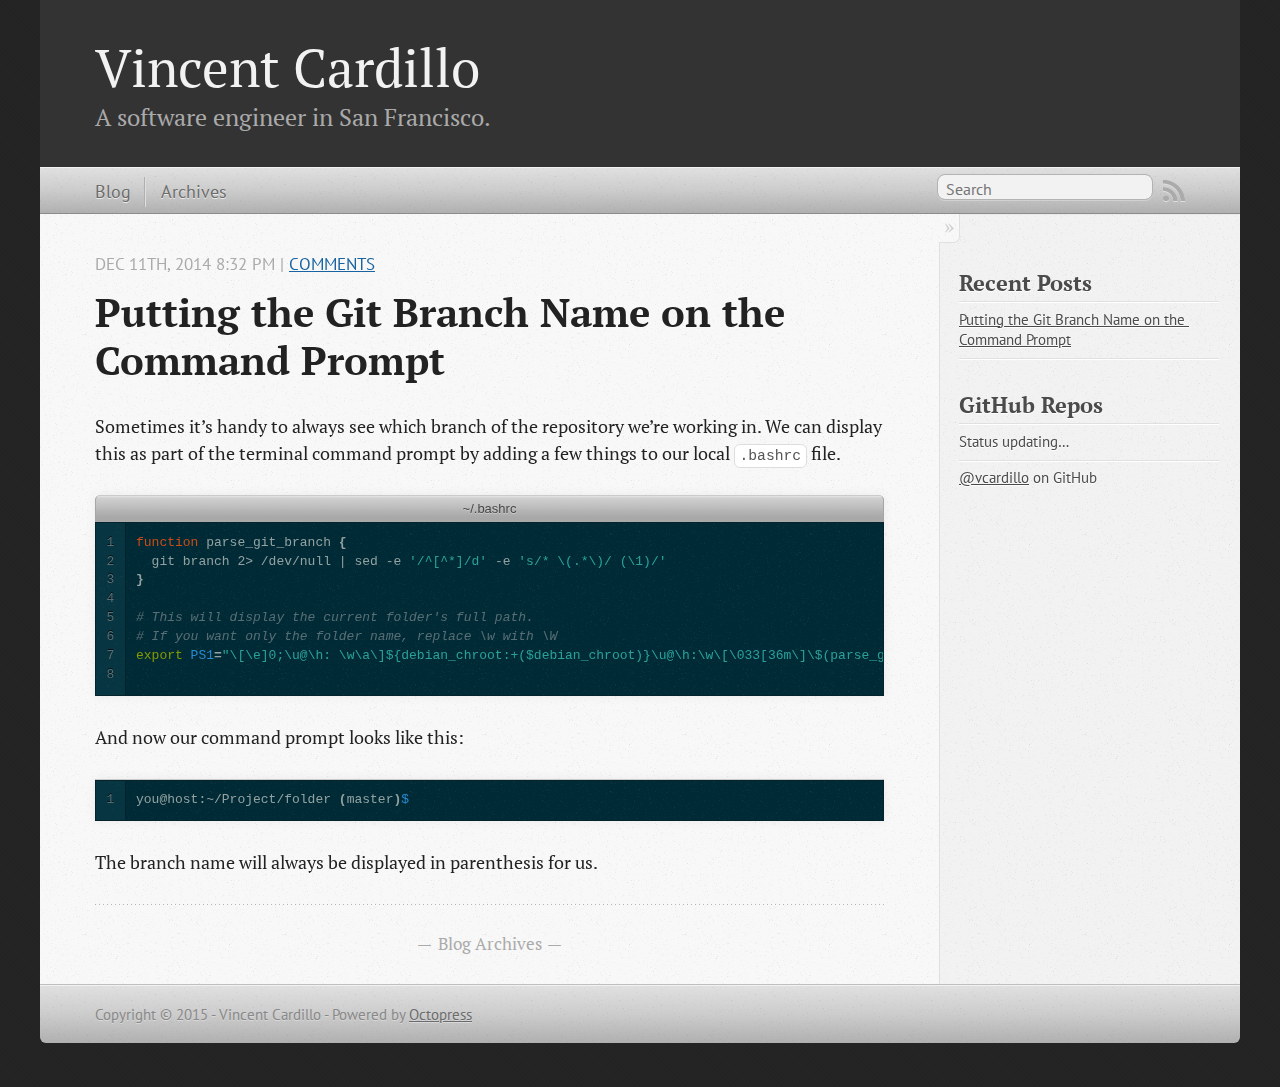
==== commit 7c08fe70: "Site updated at 2015-01-02 05:22:41 UTC" ====
--- a/index.html
+++ b/index.html
@@ -80,7 +80,7 @@
 
 
 
-<time class='entry-date' datetime='2014-12-11T20:32:00-08:00'><span class='date'>Dec %o, 2014  8:32 PM</span> <span class='time'>8:32 pm</span></time>
+<time class='entry-date' datetime='2014-12-11T20:32:00-08:00'><span class='date'><span class='date-month'>Dec</span> <span class='date-day'>11</span><span class='date-suffix'>th</span>, <span class='date-year'>2014</span></span> <span class='time'>8:32 pm</span></time>
         
            | <a href="/blog/2014/12/11/putting-the-git-branch-name-on-the-command-prompt/#disqus_thread"
              data-disqus-identifier="http://vcardillo.github.io/blog/2014/12/11/putting-the-git-branch-name-on-the-command-prompt/">Comments</a>
@@ -184,7 +184,7 @@
     </div>
   </div>
   <footer role="contentinfo"><p>
-  Copyright &copy; 2014 - Vincent Cardillo -
+  Copyright &copy; 2015 - Vincent Cardillo -
   <span class="credit">Powered by <a href="http://octopress.org">Octopress</a></span>
 </p>
 
